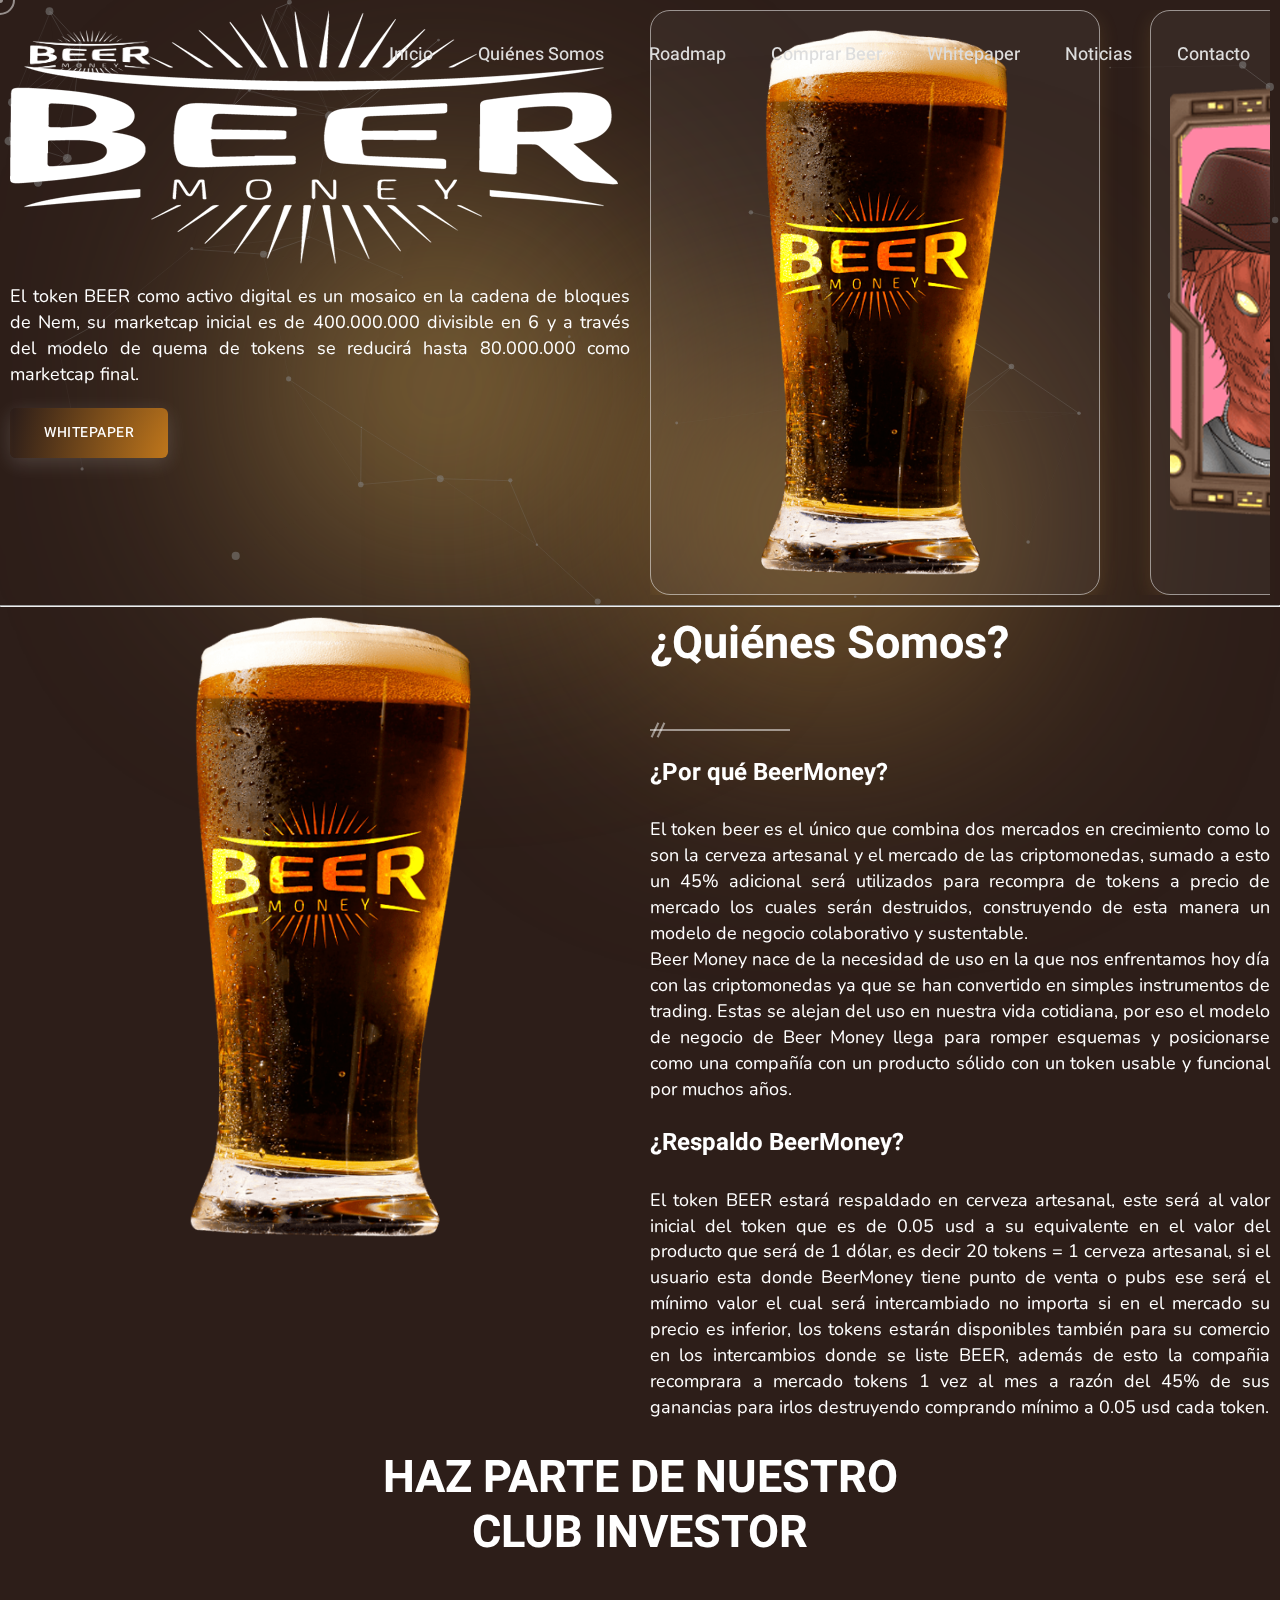
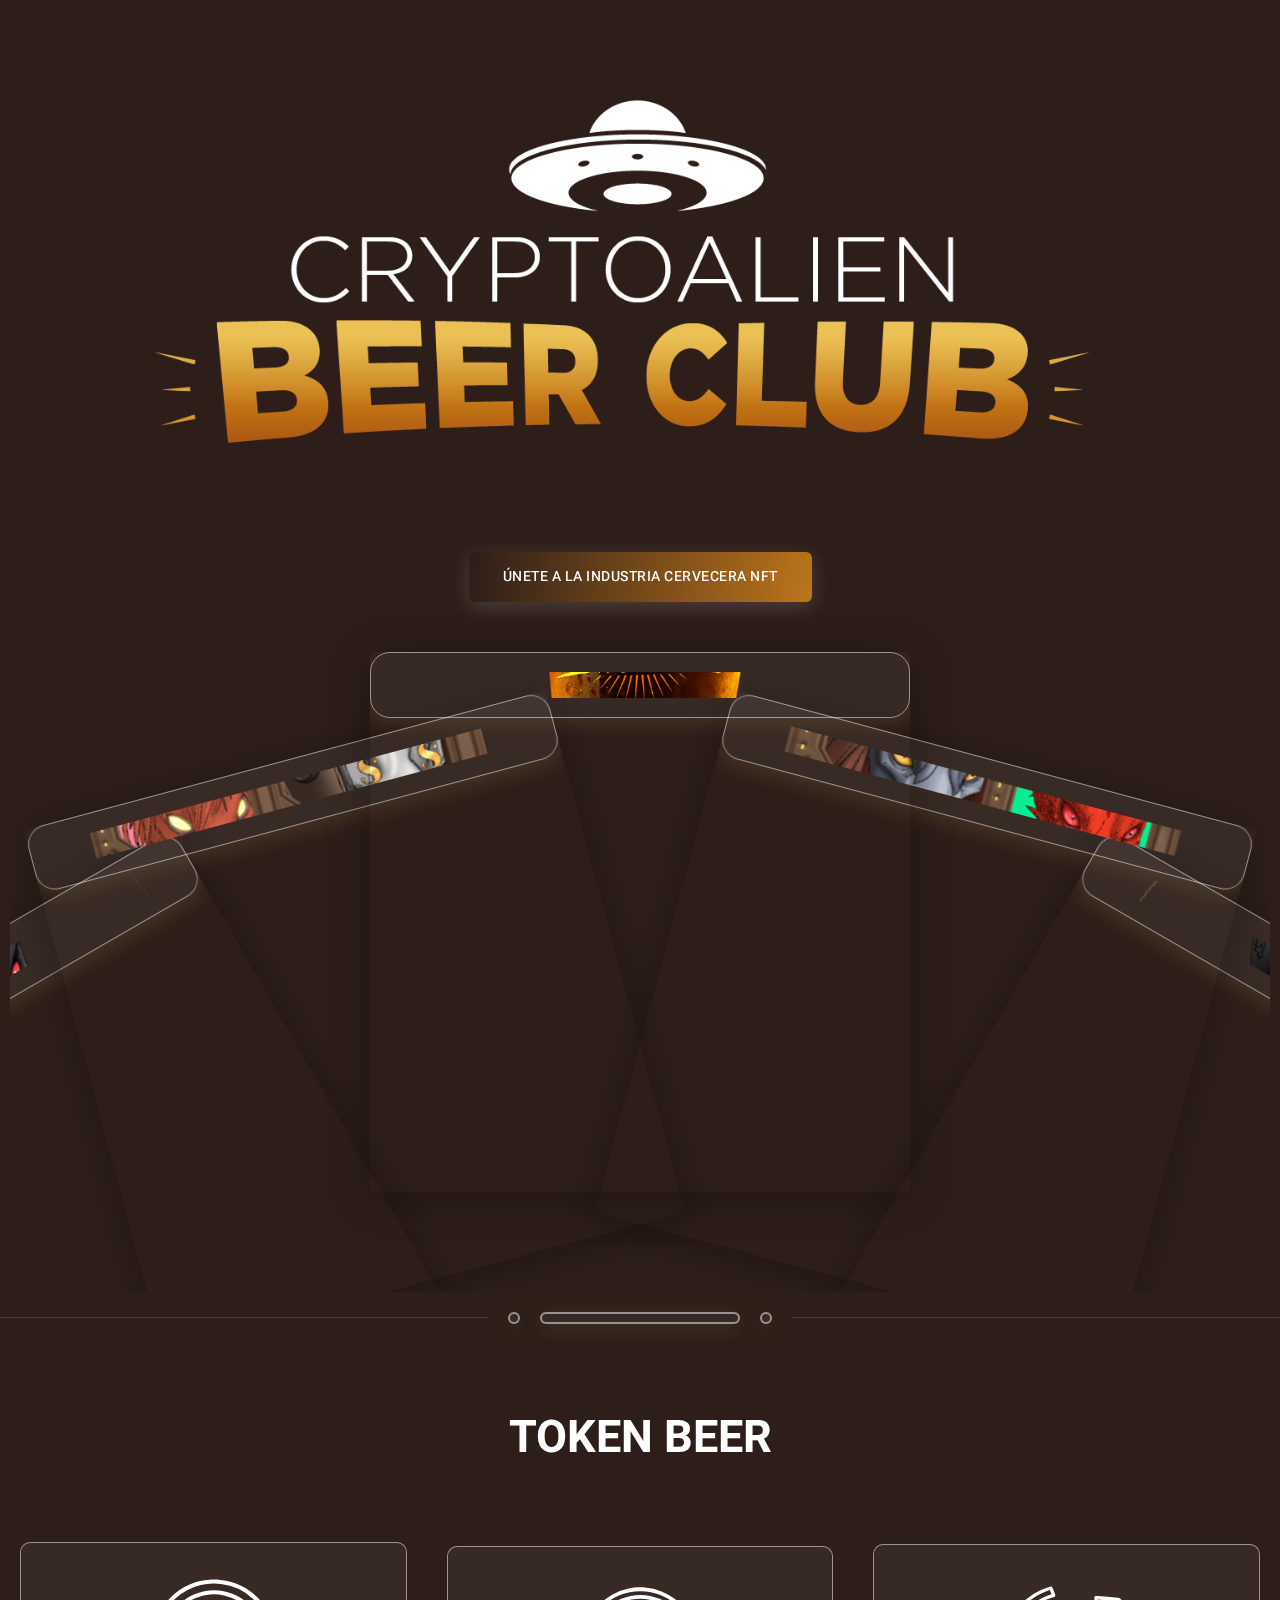
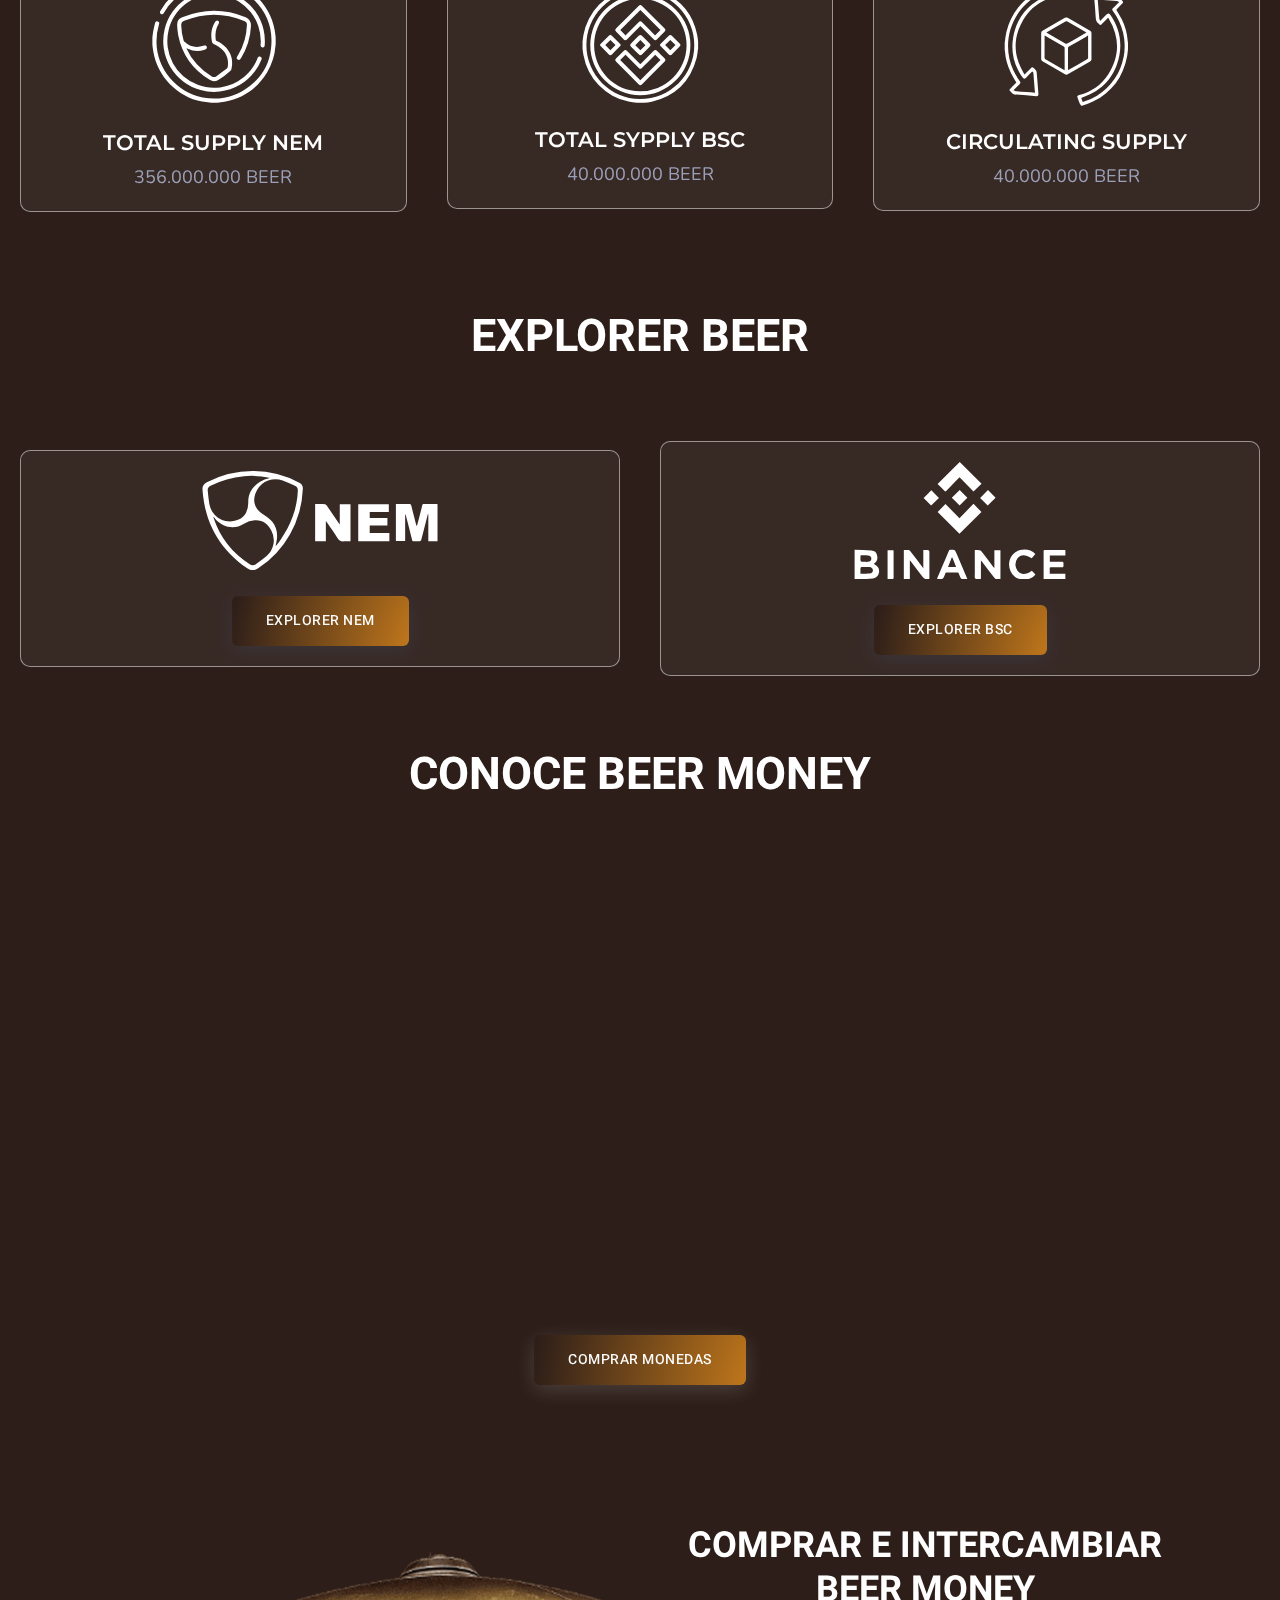
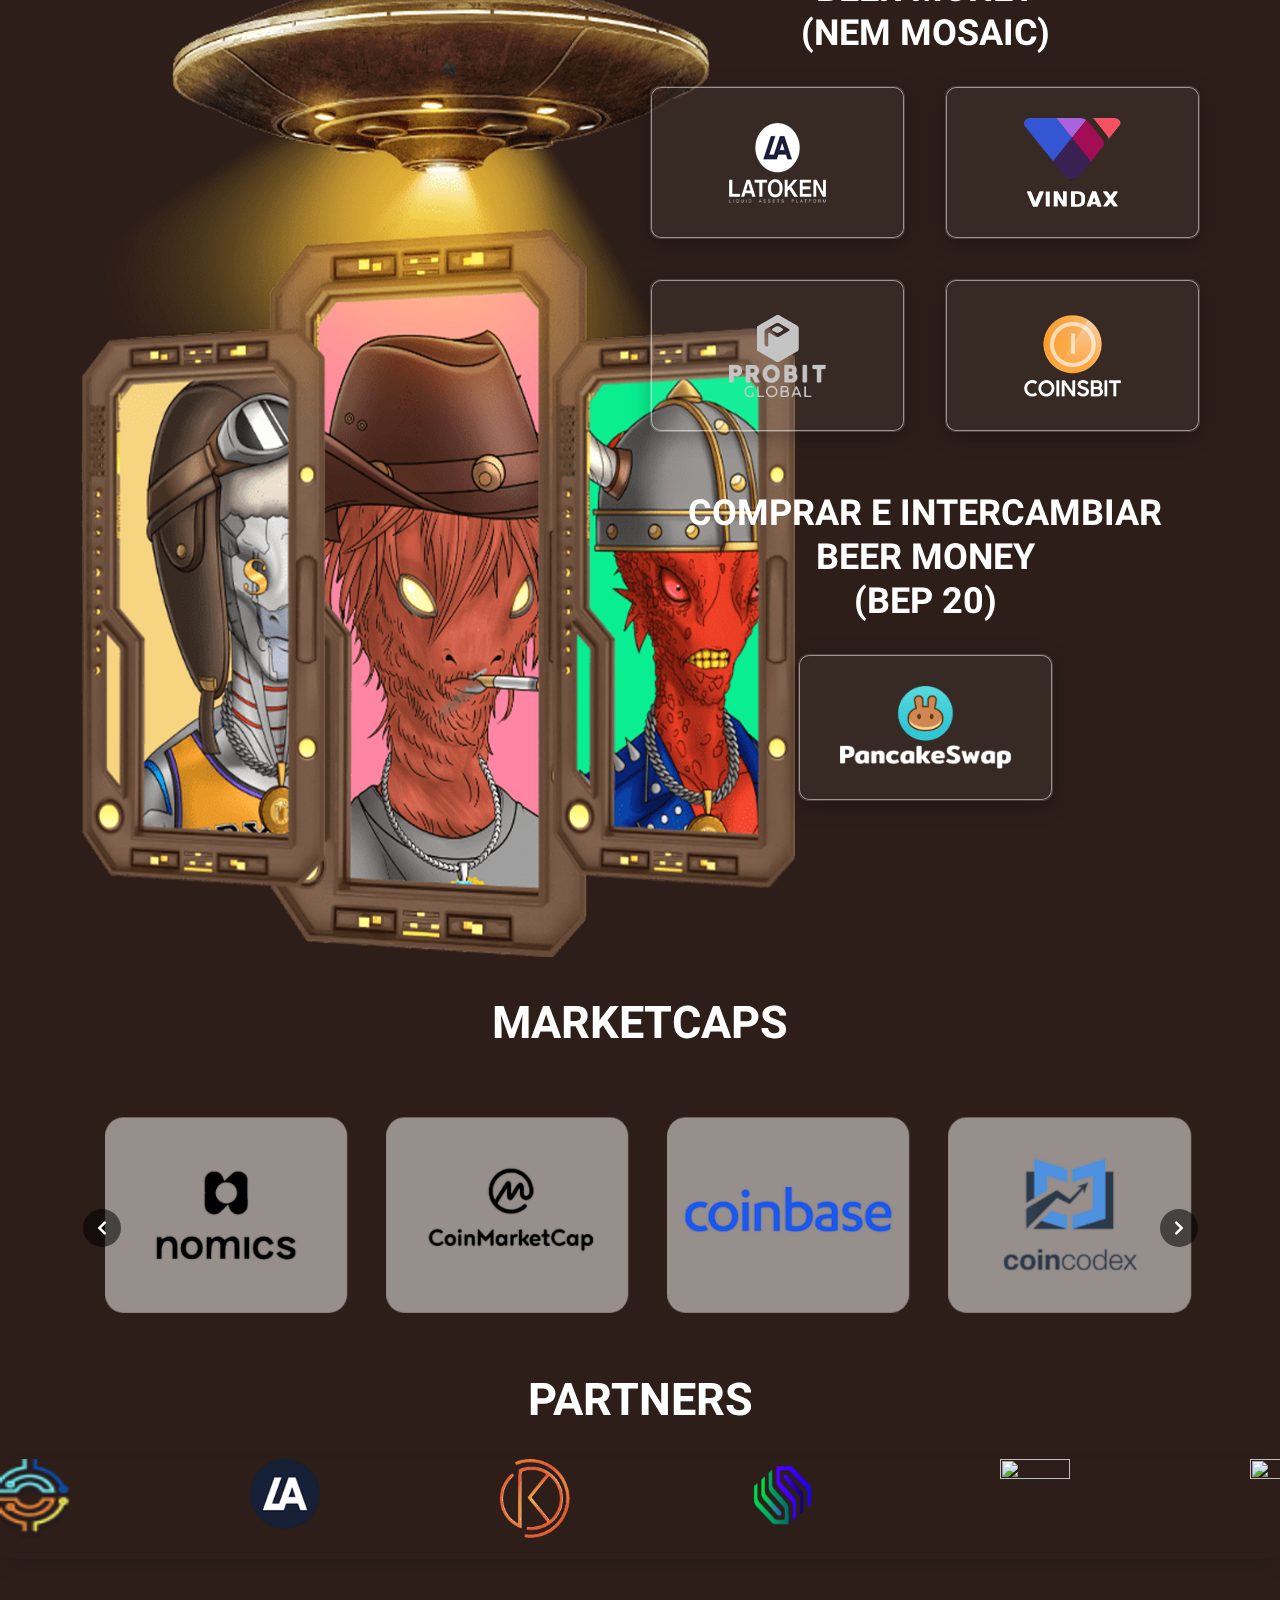
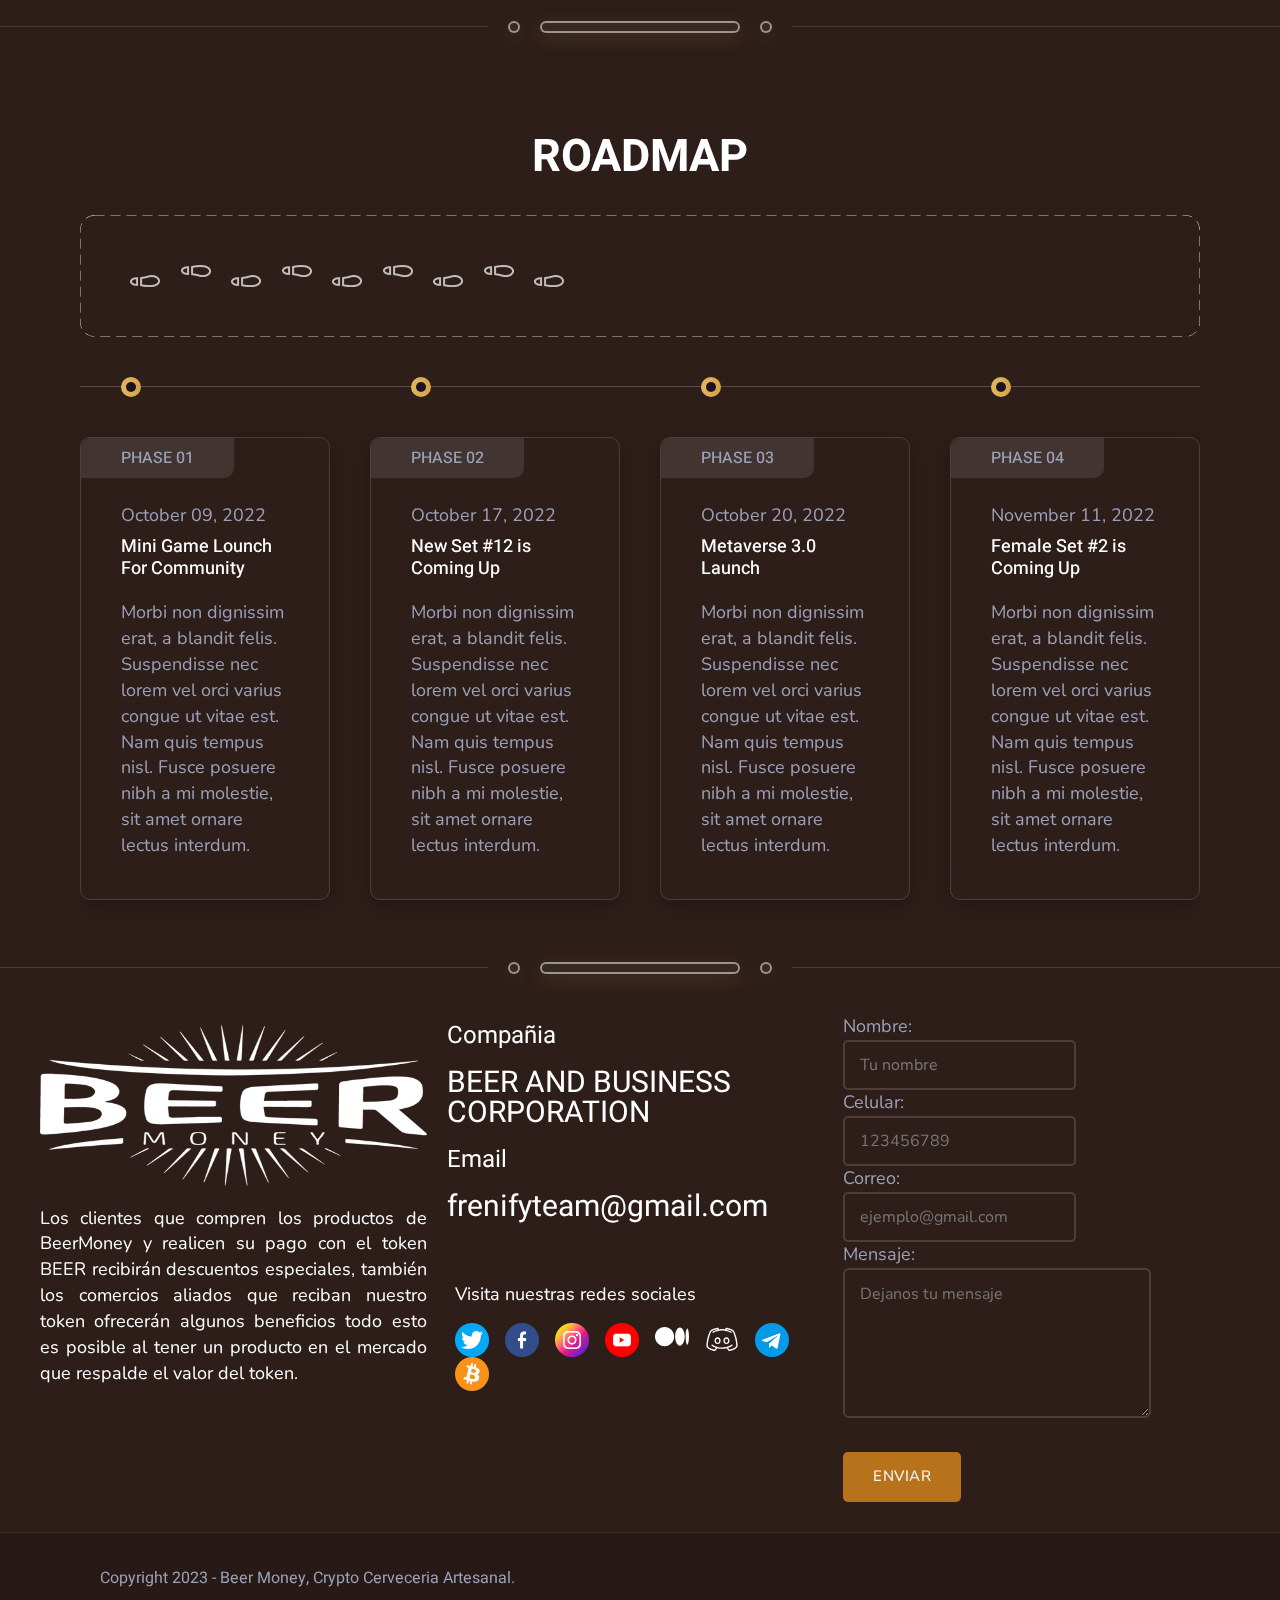
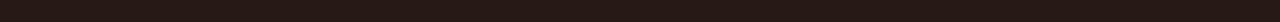
==== index.html @ 077992ef "Add files via upload" ====
<!DOCTYPE html >
<html lang="en-US">


<!-- Mirrored from frenify.com/work/envato/frenify/wp/metaportal/1/home-5/ by HTTrack Website Copier/3.x [XR&CO'2014], Sat, 22 Jul 2023 03:16:43 GMT -->
<!-- Added by HTTrack --><meta http-equiv="content-type" content="text/html;charset=UTF-8" /><!-- /Added by HTTrack -->
<head>

<meta charset="UTF-8">
<meta name="viewport" content="width=device-width, initial-scale=1, maximum-scale=1">

<title>Beer MONEY &#8211; CRYPTO CERVECERIA ARTESANAL</title>
<meta name='robots' content='max-image-preview:large' />
<link rel='dns-prefetch' href='http://fonts.googleapis.com/' />
<link href='https://fonts.gstatic.com/' crossorigin rel='preconnect' />
<link rel="icon" type="image/png" href="wp-content/themes/metaportal/framework/img/5.png">
<script type="text/javascript">
window._wpemojiSettings = {"baseUrl":"https:\/\/s.w.org\/images\/core\/emoji\/14.0.0\/72x72\/","ext":".png","svgUrl":"https:\/\/s.w.org\/images\/core\/emoji\/14.0.0\/svg\/","svgExt":".svg","source":{"concatemoji":"https:\/\/frenify.com\/work\/envato\/frenify\/wp\/metaportal\/1\/wp-includes\/js\/wp-emoji-release.min.js?ver=6.2.2"}};
/*! This file is auto-generated */
!function(e,a,t){var n,r,o,i=a.createElement("canvas"),p=i.getContext&&i.getContext("2d");function s(e,t){p.clearRect(0,0,i.width,i.height),p.fillText(e,0,0);e=i.toDataURL();return p.clearRect(0,0,i.width,i.height),p.fillText(t,0,0),e===i.toDataURL()}function c(e){var t=a.createElement("script");t.src=e,t.defer=t.type="text/javascript",a.getElementsByTagName("head")[0].appendChild(t)}for(o=Array("flag","emoji"),t.supports={everything:!0,everythingExceptFlag:!0},r=0;r<o.length;r++)t.supports[o[r]]=function(e){if(p&&p.fillText)switch(p.textBaseline="top",p.font="600 32px Arial",e){case"flag":return s("\ud83c\udff3\ufe0f\u200d\u26a7\ufe0f","\ud83c\udff3\ufe0f\u200b\u26a7\ufe0f")?!1:!s("\ud83c\uddfa\ud83c\uddf3","\ud83c\uddfa\u200b\ud83c\uddf3")&&!s("\ud83c\udff4\udb40\udc67\udb40\udc62\udb40\udc65\udb40\udc6e\udb40\udc67\udb40\udc7f","\ud83c\udff4\u200b\udb40\udc67\u200b\udb40\udc62\u200b\udb40\udc65\u200b\udb40\udc6e\u200b\udb40\udc67\u200b\udb40\udc7f");case"emoji":return!s("\ud83e\udef1\ud83c\udffb\u200d\ud83e\udef2\ud83c\udfff","\ud83e\udef1\ud83c\udffb\u200b\ud83e\udef2\ud83c\udfff")}return!1}(o[r]),t.supports.everything=t.supports.everything&&t.supports[o[r]],"flag"!==o[r]&&(t.supports.everythingExceptFlag=t.supports.everythingExceptFlag&&t.supports[o[r]]);t.supports.everythingExceptFlag=t.supports.everythingExceptFlag&&!t.supports.flag,t.DOMReady=!1,t.readyCallback=function(){t.DOMReady=!0},t.supports.everything||(n=function(){t.readyCallback()},a.addEventListener?(a.addEventListener("DOMContentLoaded",n,!1),e.addEventListener("load",n,!1)):(e.attachEvent("onload",n),a.attachEvent("onreadystatechange",function(){"complete"===a.readyState&&t.readyCallback()})),(e=t.source||{}).concatemoji?c(e.concatemoji):e.wpemoji&&e.twemoji&&(c(e.twemoji),c(e.wpemoji)))}(window,document,window._wpemojiSettings);
</script>
<style type="text/css">
img.wp-smiley,
img.emoji {
	display: inline !important;
	border: none !important;
	box-shadow: none !important;
	height: 1em !important;
	width: 1em !important;
	margin: 0 0.07em !important;
	vertical-align: -0.1em !important;
	background: none !important;
	padding: 0 !important;
}
</style>
	<link rel='stylesheet' id='wp-block-library-css' href='wp-includes/css/dist/block-library/style.min3781.css?ver=6.2.2' type='text/css' media='all' />
<link rel='stylesheet' id='classic-theme-styles-css' href='wp-includes/css/classic-themes.min3781.css?ver=6.2.2' type='text/css' media='all' />
<style id='global-styles-inline-css' type='text/css'>
body{--wp--preset--color--black: #000000;--wp--preset--color--cyan-bluish-gray: #abb8c3;--wp--preset--color--white: #ffffff;--wp--preset--color--pale-pink: #f78da7;--wp--preset--color--vivid-red: #cf2e2e;--wp--preset--color--luminous-vivid-orange: #ff6900;--wp--preset--color--luminous-vivid-amber: #fcb900;--wp--preset--color--light-green-cyan: #7bdcb5;--wp--preset--color--vivid-green-cyan: #00d084;--wp--preset--color--pale-cyan-blue: #8ed1fc;--wp--preset--color--vivid-cyan-blue: #0693e3;--wp--preset--color--vivid-purple: #9b51e0;--wp--preset--gradient--vivid-cyan-blue-to-vivid-purple: linear-gradient(135deg,rgba(6,147,227,1) 0%,rgb(155,81,224) 100%);--wp--preset--gradient--light-green-cyan-to-vivid-green-cyan: linear-gradient(135deg,rgb(122,220,180) 0%,rgb(0,208,130) 100%);--wp--preset--gradient--luminous-vivid-amber-to-luminous-vivid-orange: linear-gradient(135deg,rgba(252,185,0,1) 0%,rgba(255,105,0,1) 100%);--wp--preset--gradient--luminous-vivid-orange-to-vivid-red: linear-gradient(135deg,rgba(255,105,0,1) 0%,rgb(207,46,46) 100%);--wp--preset--gradient--very-light-gray-to-cyan-bluish-gray: linear-gradient(135deg,rgb(238,238,238) 0%,rgb(169,184,195) 100%);--wp--preset--gradient--cool-to-warm-spectrum: linear-gradient(135deg,rgb(74,234,220) 0%,rgb(151,120,209) 20%,rgb(207,42,186) 40%,rgb(238,44,130) 60%,rgb(251,105,98) 80%,rgb(254,248,76) 100%);--wp--preset--gradient--blush-light-purple: linear-gradient(135deg,rgb(255,206,236) 0%,rgb(152,150,240) 100%);--wp--preset--gradient--blush-bordeaux: linear-gradient(135deg,rgb(254,205,165) 0%,rgb(254,45,45) 50%,rgb(107,0,62) 100%);--wp--preset--gradient--luminous-dusk: linear-gradient(135deg,rgb(255,203,112) 0%,rgb(199,81,192) 50%,rgb(65,88,208) 100%);--wp--preset--gradient--pale-ocean: linear-gradient(135deg,rgb(255,245,203) 0%,rgb(182,227,212) 50%,rgb(51,167,181) 100%);--wp--preset--gradient--electric-grass: linear-gradient(135deg,rgb(202,248,128) 0%,rgb(113,206,126) 100%);--wp--preset--gradient--midnight: linear-gradient(135deg,rgb(2,3,129) 0%,rgb(40,116,252) 100%);--wp--preset--duotone--dark-grayscale: url('#wp-duotone-dark-grayscale');--wp--preset--duotone--grayscale: url('#wp-duotone-grayscale');--wp--preset--duotone--purple-yellow: url('#wp-duotone-purple-yellow');--wp--preset--duotone--blue-red: url('#wp-duotone-blue-red');--wp--preset--duotone--midnight: url('#wp-duotone-midnight');--wp--preset--duotone--magenta-yellow: url('#wp-duotone-magenta-yellow');--wp--preset--duotone--purple-green: url('#wp-duotone-purple-green');--wp--preset--duotone--blue-orange: url('#wp-duotone-blue-orange');--wp--preset--font-size--small: 13px;--wp--preset--font-size--medium: 20px;--wp--preset--font-size--large: 36px;--wp--preset--font-size--x-large: 42px;--wp--preset--spacing--20: 0.44rem;--wp--preset--spacing--30: 0.67rem;--wp--preset--spacing--40: 1rem;--wp--preset--spacing--50: 1.5rem;--wp--preset--spacing--60: 2.25rem;--wp--preset--spacing--70: 3.38rem;--wp--preset--spacing--80: 5.06rem;--wp--preset--shadow--natural: 6px 6px 9px rgba(0, 0, 0, 0.2);--wp--preset--shadow--deep: 12px 12px 50px rgba(0, 0, 0, 0.4);--wp--preset--shadow--sharp: 6px 6px 0px rgba(0, 0, 0, 0.2);--wp--preset--shadow--outlined: 6px 6px 0px -3px rgba(255, 255, 255, 1), 6px 6px rgba(0, 0, 0, 1);--wp--preset--shadow--crisp: 6px 6px 0px rgba(0, 0, 0, 1);}:where(.is-layout-flex){gap: 0.5em;}body .is-layout-flow > .alignleft{float: left;margin-inline-start: 0;margin-inline-end: 2em;}body .is-layout-flow > .alignright{float: right;margin-inline-start: 2em;margin-inline-end: 0;}body .is-layout-flow > .aligncenter{margin-left: auto !important;margin-right: auto !important;}body .is-layout-constrained > .alignleft{float: left;margin-inline-start: 0;margin-inline-end: 2em;}body .is-layout-constrained > .alignright{float: right;margin-inline-start: 2em;margin-inline-end: 0;}body .is-layout-constrained > .aligncenter{margin-left: auto !important;margin-right: auto !important;}body .is-layout-constrained > :where(:not(.alignleft):not(.alignright):not(.alignfull)){max-width: var(--wp--style--global--content-size);margin-left: auto !important;margin-right: auto !important;}body .is-layout-constrained > .alignwide{max-width: var(--wp--style--global--wide-size);}body .is-layout-flex{display: flex;}body .is-layout-flex{flex-wrap: wrap;align-items: center;}body .is-layout-flex > *{margin: 0;}:where(.wp-block-columns.is-layout-flex){gap: 2em;}.has-black-color{color: var(--wp--preset--color--black) !important;}.has-cyan-bluish-gray-color{color: var(--wp--preset--color--cyan-bluish-gray) !important;}.has-white-color{color: var(--wp--preset--color--white) !important;}.has-pale-pink-color{color: var(--wp--preset--color--pale-pink) !important;}.has-vivid-red-color{color: var(--wp--preset--color--vivid-red) !important;}.has-luminous-vivid-orange-color{color: var(--wp--preset--color--luminous-vivid-orange) !important;}.has-luminous-vivid-amber-color{color: var(--wp--preset--color--luminous-vivid-amber) !important;}.has-light-green-cyan-color{color: var(--wp--preset--color--light-green-cyan) !important;}.has-vivid-green-cyan-color{color: var(--wp--preset--color--vivid-green-cyan) !important;}.has-pale-cyan-blue-color{color: var(--wp--preset--color--pale-cyan-blue) !important;}.has-vivid-cyan-blue-color{color: var(--wp--preset--color--vivid-cyan-blue) !important;}.has-vivid-purple-color{color: var(--wp--preset--color--vivid-purple) !important;}.has-black-background-color{background-color: var(--wp--preset--color--black) !important;}.has-cyan-bluish-gray-background-color{background-color: var(--wp--preset--color--cyan-bluish-gray) !important;}.has-white-background-color{background-color: var(--wp--preset--color--white) !important;}.has-pale-pink-background-color{background-color: var(--wp--preset--color--pale-pink) !important;}.has-vivid-red-background-color{background-color: var(--wp--preset--color--vivid-red) !important;}.has-luminous-vivid-orange-background-color{background-color: var(--wp--preset--color--luminous-vivid-orange) !important;}.has-luminous-vivid-amber-background-color{background-color: var(--wp--preset--color--luminous-vivid-amber) !important;}.has-light-green-cyan-background-color{background-color: var(--wp--preset--color--light-green-cyan) !important;}.has-vivid-green-cyan-background-color{background-color: var(--wp--preset--color--vivid-green-cyan) !important;}.has-pale-cyan-blue-background-color{background-color: var(--wp--preset--color--pale-cyan-blue) !important;}.has-vivid-cyan-blue-background-color{background-color: var(--wp--preset--color--vivid-cyan-blue) !important;}.has-vivid-purple-background-color{background-color: var(--wp--preset--color--vivid-purple) !important;}.has-black-border-color{border-color: var(--wp--preset--color--black) !important;}.has-cyan-bluish-gray-border-color{border-color: var(--wp--preset--color--cyan-bluish-gray) !important;}.has-white-border-color{border-color: var(--wp--preset--color--white) !important;}.has-pale-pink-border-color{border-color: var(--wp--preset--color--pale-pink) !important;}.has-vivid-red-border-color{border-color: var(--wp--preset--color--vivid-red) !important;}.has-luminous-vivid-orange-border-color{border-color: var(--wp--preset--color--luminous-vivid-orange) !important;}.has-luminous-vivid-amber-border-color{border-color: var(--wp--preset--color--luminous-vivid-amber) !important;}.has-light-green-cyan-border-color{border-color: var(--wp--preset--color--light-green-cyan) !important;}.has-vivid-green-cyan-border-color{border-color: var(--wp--preset--color--vivid-green-cyan) !important;}.has-pale-cyan-blue-border-color{border-color: var(--wp--preset--color--pale-cyan-blue) !important;}.has-vivid-cyan-blue-border-color{border-color: var(--wp--preset--color--vivid-cyan-blue) !important;}.has-vivid-purple-border-color{border-color: var(--wp--preset--color--vivid-purple) !important;}.has-vivid-cyan-blue-to-vivid-purple-gradient-background{background: var(--wp--preset--gradient--vivid-cyan-blue-to-vivid-purple) !important;}.has-light-green-cyan-to-vivid-green-cyan-gradient-background{background: var(--wp--preset--gradient--light-green-cyan-to-vivid-green-cyan) !important;}.has-luminous-vivid-amber-to-luminous-vivid-orange-gradient-background{background: var(--wp--preset--gradient--luminous-vivid-amber-to-luminous-vivid-orange) !important;}.has-luminous-vivid-orange-to-vivid-red-gradient-background{background: var(--wp--preset--gradient--luminous-vivid-orange-to-vivid-red) !important;}.has-very-light-gray-to-cyan-bluish-gray-gradient-background{background: var(--wp--preset--gradient--very-light-gray-to-cyan-bluish-gray) !important;}.has-cool-to-warm-spectrum-gradient-background{background: var(--wp--preset--gradient--cool-to-warm-spectrum) !important;}.has-blush-light-purple-gradient-background{background: var(--wp--preset--gradient--blush-light-purple) !important;}.has-blush-bordeaux-gradient-background{background: var(--wp--preset--gradient--blush-bordeaux) !important;}.has-luminous-dusk-gradient-background{background: var(--wp--preset--gradient--luminous-dusk) !important;}.has-pale-ocean-gradient-background{background: var(--wp--preset--gradient--pale-ocean) !important;}.has-electric-grass-gradient-background{background: var(--wp--preset--gradient--electric-grass) !important;}.has-midnight-gradient-background{background: var(--wp--preset--gradient--midnight) !important;}.has-small-font-size{font-size: var(--wp--preset--font-size--small) !important;}.has-medium-font-size{font-size: var(--wp--preset--font-size--medium) !important;}.has-large-font-size{font-size: var(--wp--preset--font-size--large) !important;}.has-x-large-font-size{font-size: var(--wp--preset--font-size--x-large) !important;}
.wp-block-navigation a:where(:not(.wp-element-button)){color: inherit;}
:where(.wp-block-columns.is-layout-flex){gap: 2em;}
.wp-block-pullquote{font-size: 1.5em;line-height: 1.6;}
</style>
<link rel='stylesheet' id='contact-form-7-css' href='wp-content/plugins/contact-form-7/includes/css/stylescfaa.css?ver=5.7.6' type='text/css' media='all' />
<link rel='stylesheet' id='metaportal_fn_googlefonts-css' href='https://fonts.googleapis.com/css?family=Lora%3A400%2C400italic%2C500%2C500italic%2C600%2C600italic%2C700%2C700italic%7CHeebo%3A400%2C400italic%2C500%2C500italic%2C600%2C600italic%2C700%2C700italic%7CHeebo%3A400%2C400italic%2C500%2C500italic%2C600%2C600italic%2C700%2C700italic%7CNunito%3A400%2C400italic%2C500%2C500italic%2C600%2C600italic%2C700%2C700italic&amp;subset=latin%2Ccyrillic%2Cgreek%2Cvietnamese&amp;ver=6.2.2' type='text/css' media='all' />
<link rel='stylesheet' id='elementor-icons-css' href='wp-content/plugins/elementor/assets/lib/eicons/css/elementor-icons.min3b94.css?ver=5.18.0' type='text/css' media='all' />
<link rel='stylesheet' id='elementor-frontend-css' href='wp-content/plugins/elementor/assets/css/frontend-lite.mine56c.css?ver=3.12.2' type='text/css' media='all' />
<link rel='stylesheet' id='swiper-css' href='wp-content/plugins/elementor/assets/lib/swiper/css/swiper.min48f5.css?ver=5.3.6' type='text/css' media='all' />
<link rel='stylesheet' id='elementor-post-6-css' href='wp-content/uploads/elementor/css/post-6195f.css?ver=1682601657' type='text/css' media='all' />
<link rel='stylesheet' id='frel_fontello-css' href='wp-content/plugins/metaportal-core/shortcode/assets/css/fontello001e.css?ver=2.0.0' type='text/css' media='all' />
<link rel='stylesheet' id='magnific.popup-css' href='wp-content/plugins/metaportal-core/shortcode/assets/css/magnific.popup001e.css?ver=2.0.0' type='text/css' media='all' />
<link rel='stylesheet' id='justified-css' href='wp-content/plugins/metaportal-core/shortcode/assets/css/justified001e.css?ver=2.0.0' type='text/css' media='all' />
<link rel='stylesheet' id='frel_style-css' href='wp-content/plugins/metaportal-core/assets/css/style001e.css?ver=2.0.0' type='text/css' media='all' />
<link rel='stylesheet' id='elementor-global-css' href='wp-content/uploads/elementor/css/global195f.css?ver=1682601657' type='text/css' media='all' />
<link rel='stylesheet' id='elementor-post-376-css' href='wp-content/uploads/elementor/css/post-37674f3.css?ver=1682608966' type='text/css' media='all' />
<link rel='stylesheet' id='metaportal-fn-font-url-css' href='https://fonts.googleapis.com/css?family=Heebo%3A300%2C300i%2C400%2C400i%2C500%2C500i%2C600%2C600i%2C800%2C800i%7CNunito%3A300%2C300i%2C400%2C400i%2C500%2C500i%2C600%2C600i%2C800%2C800i%7COpen+Sans%3A300%2C300i%2C400%2C400i%2C500%2C500i%2C600%2C600i%2C800%2C800i%7CLora%3A300%2C300i%2C400%2C400i%2C500%2C500i%2C600%2C600i%2C800%2C800i%7CMontserrat%3A200%2C200%2C300%2C300i%2C400%2C400i%2C500%2C500i%2C600%2C700%2C700i%2C800%2C800i&amp;subset=latin%2Clatin-ext' type='text/css' media='all' />
<link rel='stylesheet' id='fontello-css' href='wp-content/themes/metaportal/framework/css/fontellof427.css?ver=v2.0.0' type='text/css' media='all' />
<link rel='stylesheet' id='metaportal-fn-base-css' href='wp-content/themes/metaportal/framework/css/basef427.css?ver=v2.0.0' type='text/css' media='all' />
<link rel='stylesheet' id='metaportal-fn-skeleton-css' href='wp-content/themes/metaportal/framework/css/skeletonf427.css?ver=v2.0.0' type='text/css' media='all' />
<link rel='stylesheet' id='metaportal-fn-wp-core-css' href='wp-content/themes/metaportal/framework/css/import/wp-coref427.css?ver=v2.0.0' type='text/css' media='all' />
<link rel='stylesheet' id='metaportal-fn-theme-base-css' href='wp-content/themes/metaportal/framework/css/import/theme-basef427.css?ver=v2.0.0' type='text/css' media='all' />
<link rel='stylesheet' id='metaportal-fn-widgets-css' href='wp-content/themes/metaportal/framework/css/import/widgetsf427.css?ver=v2.0.0' type='text/css' media='all' />
<link rel='stylesheet' id='metaportal-fn-stylesheet-css' href='wp-content/themes/metaportal/stylef427.css?ver=v2.0.0' type='text/css' media='all' />
<link rel="preload" as="style" href="https://fonts.googleapis.com/css?family=Nunito:400%7CHeebo:400%7CLora:400&amp;display=swap&amp;ver=1682604799" /><link rel="stylesheet" href="https://fonts.googleapis.com/css?family=Nunito:400%7CHeebo:400%7CLora:400&amp;display=swap&amp;ver=1682604799" media="print" onload="this.media='all'"><noscript><link rel="stylesheet" href="https://fonts.googleapis.com/css?family=Nunito:400%7CHeebo:400%7CLora:400&amp;display=swap&amp;ver=1682604799" /></noscript><link rel='stylesheet' id='metaportal_fn_inline-css' href='wp-content/themes/metaportal/framework/css/inline7cd4.css?ver=wp-content/themes/metaportal' type='text/css' media='all' />
<link rel="stylesheet" href="path/to/font-awesome/css/font-awesome.min.css">
<style id='metaportal_fn_inline-inline-css' type='text/css'>

		.metaportal_fn_full_page_in{padding-top:0px;}
		.metaportal_fn_full_page_in{padding-bottom:0px;}
		@media(max-width: 1040px){
			.metaportal_fn_full_page_in{padding-top:0px;}
			.metaportal_fn_full_page_in{padding-bottom:0px;}
		}
	
		.cursor-inner.cursor-slider.cursor-hover span:after,
		.cursor-inner.cursor-slider.cursor-hover span:before{
			background-color: #FFFFFF;
		}
		.cursor-outer .fn-cursor,.cursor-inner.cursor-slider:not(.cursor-hover) .fn-cursor{
			border-color: rgba(255,255,255,0.5);
		}
		.cursor-inner .fn-cursor,.cursor-inner .fn-left:before,.cursor-inner .fn-left:after,.cursor-inner .fn-right:before,.cursor-inner .fn-right:after{
			background-color: rgba(255,255,255,0.5);
		}
		.cursor-inner.cursor-hover .fn-cursor{
			background-color: rgba(255,255,255,0.1);
		}
	
		:root{
			--mc1: #e3b95e;
			--mc2: #d5a248;
			--hc: #FFFFFF;
			--bc: #9BA0B8;
		}
	
			.metaportal_fn_mobnav,
			body,
			.header.active{
				background-color: #2d1e19;
			}
		
		@media(max-width: 600px){
			#wpadminbar{position: fixed;}
		}
	
			.desktop_logo, .retina_logo{max-width: 77px;}
		
			.desktop_logo, .retina_logo{max-height: 32px;}
		
</style>
<link rel='stylesheet' id='google-fonts-1-css' href='https://fonts.googleapis.com/css?family=Roboto%3A100%2C100italic%2C200%2C200italic%2C300%2C300italic%2C400%2C400italic%2C500%2C500italic%2C600%2C600italic%2C700%2C700italic%2C800%2C800italic%2C900%2C900italic%7CRoboto+Slab%3A100%2C100italic%2C200%2C200italic%2C300%2C300italic%2C400%2C400italic%2C500%2C500italic%2C600%2C600italic%2C700%2C700italic%2C800%2C800italic%2C900%2C900italic%7CNunito%3A100%2C100italic%2C200%2C200italic%2C300%2C300italic%2C400%2C400italic%2C500%2C500italic%2C600%2C600italic%2C700%2C700italic%2C800%2C800italic%2C900%2C900italic%7CHeebo%3A100%2C100italic%2C200%2C200italic%2C300%2C300italic%2C400%2C400italic%2C500%2C500italic%2C600%2C600italic%2C700%2C700italic%2C800%2C800italic%2C900%2C900italic&amp;display=swap&amp;ver=6.2.2' type='text/css' media='all' />
<link rel="preconnect" href="https://fonts.gstatic.com/" crossorigin><script type='text/javascript' src='wp-includes/js/jquery/jquery.min5aed.js?ver=3.6.4' id='jquery-core-js'></script>
<script type='text/javascript' src='wp-includes/js/jquery/jquery-migrate.min6b00.js?ver=3.4.0' id='jquery-migrate-js'></script>
<script type='text/javascript' src='wp-content/themes/metaportal/framework/js/modernizr.customf427.js?ver=v2.0.0' id='modernizr-custom-js'></script>
<link rel="https://api.w.org/" href="https://frenify.com/work/envato/frenify/wp/metaportal/1/wp-json/" /><link rel="alternate" type="application/json" href="https://frenify.com/work/envato/frenify/wp/metaportal/1/wp-json/wp/v2/pages/376" /><link rel="EditURI" type="application/rsd+xml" title="RSD" href="https://frenify.com/work/envato/frenify/wp/metaportal/1/xmlrpc.php?rsd" />
<link rel="wlwmanifest" type="application/wlwmanifest+xml" href="https://frenify.com/work/envato/frenify/wp/metaportal/1/wp-includes/wlwmanifest.xml" />
<link rel="canonical" href="index.html" />
<style id="metaportal_fn_option-dynamic-css" title="dynamic-css" class="redux-options-output">.metaportal_fn_totop .icon,.metaportal_fn_widget_articles .count,.metaportal_fn_ccategories .count,.metaportal_fn_mint_top .view_on a,.metaportal_fn_items .icon,.metaportal_fn_search,.trigger,.metaportal_fn_minis .m_item > *,.metaportal_fn_pagination li > span, .metaportal_fn_pagination li > a{background-color:#000;}.metaportal_fn_leftnav,.metaportal_fn_searchbox{background-color:#111;}body{font-family:Nunito;font-weight:400;font-style:normal;font-size:18px;font-display:swap;}.metaportal_fn_nav .nav_menu a{font-family:Heebo;font-weight:400;font-style:normal;font-size:36px;font-display:swap;}input{font-family:Heebo;font-weight:400;font-style:normal;font-size:16px;font-display:swap;}input{font-family:Lora;font-weight:400;font-style:normal;font-size:20px;font-display:swap;}h1,h2,h3,h4,h5,h6{font-family:Heebo;font-weight:400;font-style:normal;font-display:swap;}</style>
</head>
<body class="page-template-default page page-id-376 sticky-enabled elementor-default elementor-kit-6 elementor-page elementor-page-376">
<!-- Header -->
<header id="header">
	<div class="header">
		<div class="header_in">

			<div class="trigger_logo">
				<div class="logo">
					<div class="fn_logo">
						<a href="#">
							<img src="wp-content/themes/metaportal/framework/img/retina-logo.png" alt="logo" width="120" />
						</a>
					</div>
				</div>
			</div>

			<div class="nav">
	<div class="menu-main-menu-container">
		<ul id="menu-main-menu" class="metaportal_fn_main_nav">
			<li id="menu-item-278" class="menu-item menu-item-type-custom menu-item-object-custom menu-item-278"><a href="#"><span class="creative_link">Inicio</span></a></li>
			<li id="menu-item-279" class="menu-item menu-item-type-custom menu-item-object-custom menu-item-279"><a href="#about"><span class="creative_link">Quiénes Somos</span></a></li>
			<li id="menu-item-280" class="menu-item menu-item-type-custom menu-item-object-custom menu-item-280"><a href="#roadmap"><span class="creative_link">Roadmap</span></a></li>
			<li id="menu-item-281" class="menu-item menu-item-type-custom menu-item-object-custom menu-item-281"><a href="https://beermoneybrewing.co/"><span class="creative_link">Comprar Beer</span></a></li>
			<li id="menu-item-281" class="menu-item menu-item-type-custom menu-item-object-custom menu-item-281"><a href="#"><span class="creative_link">Whitepaper</span></a></li>
			<li id="menu-item-281" class="menu-item menu-item-type-custom menu-item-object-custom menu-item-281"><a href="noticias/index.html"><span class="creative_link">Noticias</span></a></li>
			<li id="menu-item-282" class="menu-item menu-item-type-custom menu-item-object-custom menu-item-282"><a href="#contacto"><span class="creative_link">Contacto</span></a></li>
		</ul>
	</div>
</div>


		</div>
	</div>
</header>
<!-- !Header -->
		
<!-- Mobile Navigation -->
<div class="metaportal_fn_mobnav">

	<div class="mob_mid">
		<div class="logo">
			<div class="fn_logo">
				<a href="#"><img class="retina_logo" src="wp-content/themes/metaportal/framework/img/retina-logo.png" alt="logo" /><img class="desktop_logo" src="wp-content/themes/metaportal/framework/img/logo.png" alt="logo" /></a>
			</div>
		</div>

		<div class="trigger" style="background-color: #e3b95e;">
			<span></span>
		</div>
	</div>
	<div class="mob_bot">
		<div class="menu-main-menu-container">
			<ul id="menu-main-menu-1" class="metaportal_fn_main_nav">
				<li class="menu-item menu-item-type-custom menu-item-object-custom menu-item-278"><a href="#"><span class="creative_link">Inicio</span></a></li>
				<li class="menu-item menu-item-type-custom menu-item-object-custom menu-item-279"><a href="#about"><span class="creative_link">Quiénes Somos</span></a></li>
				<li class="menu-item menu-item-type-custom menu-item-object-custom menu-item-280"><a href="#roadmap"><span class="creative_link">RoadMap</span></a></li>
				<li class="menu-item menu-item-type-custom menu-item-object-custom menu-item-281"><a href="https://beermoneybrewing.co/"><span class="creative_link">Comprar Beer</span></a></li>
				<li class="menu-item menu-item-type-custom menu-item-object-custom menu-item-281"><a href="#"><span class="creative_link">Whitepaper</span></a></li>
				<li class="menu-item menu-item-type-custom menu-item-object-custom menu-item-281"><a href="noticias/index.html"><span class="creative_link">Noticias</span></a></li>
				<li class="menu-item menu-item-type-custom menu-item-object-custom menu-item-282"><a href="#contacto"><span class="creative_link">Contacto</span></a></li>
			</ul>
		</div>
	</div>
</div>
<!-- !Mobile Navigation -->		<!-- Header ends here -->

		<div class="metaportal_fn_content">
			<div class="metaportal_fn_pages">
				<div class="metaportal_fn_page_ajax">



<div class="metaportal_fn_full_page_template">
	
					
	<!-- ALL PAGES -->		
	<div class="metaportal_fn_full_page_in">

				<!-- PAGE -->
		<div class="full_content">
		
					<div data-elementor-type="wp-page" data-elementor-id="376" class="elementor elementor-376">
									<section class="elementor-section elementor-top-section elementor-element elementor-element-2cfbd2b0 elementor-section-full_width elementor-section-height-default elementor-section-height-default" data-id="2cfbd2b0" data-element_type="section" id="particles-js" data-settings="{&quot;background_background&quot;:&quot;classic&quot;}">
							<div class="elementor-background-overlay"></div>
							<div class="elementor-container elementor-column-gap-default">
					<div class="elementor-column elementor-col-50 elementor-top-column elementor-element elementor-element-3086b71d" data-id="3086b71d" data-element_type="column">
			<div class="elementor-widget-wrap elementor-element-populated">
								<div class="elementor-element elementor-element-1bf78aee elementor-widget elementor-widget-frel-title" data-id="1bf78aee" data-element_type="widget" data-widget_type="frel-title.default">
				<div class="elementor-widget-container">
			<div class="cons_w_wrapper"><img src="wp-content/themes/metaportal/framework/img/retina-logo.png"></div></div>
				</div>
				<div class="elementor-element elementor-element-6e3898da elementor-widget elementor-widget-text-editor" data-id="6e3898da" data-element_type="widget" data-widget_type="text-editor.default">
				<div class="elementor-widget-container">
			<style>/*! elementor - v3.12.2 - 23-04-2023 */
.elementor-widget-text-editor.elementor-drop-cap-view-stacked .elementor-drop-cap{background-color:#69727d;color:#fff}.elementor-widget-text-editor.elementor-drop-cap-view-framed .elementor-drop-cap{color:#69727d;border:3px solid;background-color:transparent}.elementor-widget-text-editor:not(.elementor-drop-cap-view-default) .elementor-drop-cap{margin-top:8px}.elementor-widget-text-editor:not(.elementor-drop-cap-view-default) .elementor-drop-cap-letter{width:1em;height:1em}.elementor-widget-text-editor .elementor-drop-cap{float:left;text-align:center;line-height:1;font-size:50px}.elementor-widget-text-editor .elementor-drop-cap-letter{display:inline-block}</style>				<p style="color:white;text-align: justify;">El token BEER como activo digital es un mosaico en la cadena de bloques de Nem, su marketcap inicial es de 400.000.000 divisible en 6 y a través del modelo de quema de tokens se reducirá hasta 80.000.000 como marketcap final.</p>						</div>
				</div>
				<div class="elementor-element elementor-element-278ebe03 elementor-widget elementor-widget-frel-buttons" data-id="278ebe03" data-element_type="widget" data-widget_type="frel-buttons.default">
				<div class="elementor-widget-container">
			<div class="cons_w_wrapper"><div class="fn_cs_buttons"><a class="metaportal_fn_button" href="#" target="_blank"><span>WhitePaper</span></a></div></div>		</div>
				</div>
					</div>
		</div>
				<div class="elementor-column elementor-col-50 elementor-top-column elementor-element elementor-element-492f1c3c" data-id="492f1c3c" data-element_type="column">
			<div class="elementor-widget-wrap elementor-element-populated">
								<div class="elementor-element elementor-element-2ef3d9a4 elementor-widget elementor-widget-frel-hero-header" data-id="2ef3d9a4" data-element_type="widget" data-widget_type="frel-hero-header.default">
				<div class="elementor-widget-container">
	<div class="cons_w_wrapper">
		<div class="fn_cs_simplecarousel" data-show-title="yes">
			<div class="swiper-container">
				<div class="swiper-wrapper">
					<div class="swiper-slide">
						<div class="item">
							<div class="img_holder">
								<div class="abs_img" data-bg-img="wp-content/themes/metaportal/framework/img/1.png"></div><img decoding="async" src="wp-content/themes/metaportal/framework/img/thumb/square.jpg" alt=""></div>
						</div>
					</div>
					<div class="swiper-slide">
						<div class="item">
							<div class="img_holder">
								<div class="abs_img" data-bg-img="wp-content/themes/metaportal/framework/img/2.png"></div><img decoding="async" src="wp-content/themes/metaportal/framework/img/thumb/square.jpg" alt=""></div>
						</div>
					</div>
					<div class="swiper-slide">
						<div class="item">
							<div class="img_holder">
								<div class="abs_img" data-bg-img="wp-content/themes/metaportal/framework/img/7.png"></div><img decoding="async" src="wp-content/themes/metaportal/framework/img/thumb/square.jpg" alt=""></div>
						</div>
					</div>
					<div class="swiper-slide">
						<div class="item">
							<div class="img_holder">
								<div class="abs_img" data-bg-img="wp-content/themes/metaportal/framework/img/3.png"></div><img decoding="async" src="wp-content/themes/metaportal/framework/img/thumb/square.jpg" alt="">
							</div>
						</div>
					</div>
					<div class="swiper-slide">
						<div class="item">
							<div class="img_holder">
								<div class="abs_img" data-bg-img="wp-content/themes/metaportal/framework/img/4.png"></div><img decoding="async" src="wp-content/themes/metaportal/framework/img/thumb/square.jpg" alt=""></div>
						</div>
					</div>
					<div class="swiper-slide">
						<div class="item">
							<div class="img_holder">
								<div class="abs_img" data-bg-img="wp-content/themes/metaportal/framework/img/5.png"></div><img decoding="async" src="wp-content/themes/metaportal/framework/img/thumb/square.jpg" alt=""></div>
						</div>
					</div>
				</div>
			</div>
		</div>
	</div>
</div>
				</div>
					</div>
		</div>
							</div>
		</section><hr>
				<section id="about" class="elementor-section elementor-top-section elementor-element elementor-section-full_width elementor-section-height-default elementor-section-height-default" data-id="5d747325" data-element_type="section" >
						<div class="elementor-container elementor-column-gap-default">
					<div class="elementor-column elementor-col-50 elementor-top-column elementor-element elementor-element-4b43d1c0" data-id="4b43d1c0" data-element_type="column" data-settings="{&quot;background_background&quot;:&quot;classic&quot;}">
			<div class="elementor-widget-wrap elementor-element-populated">
								<div class="elementor-element elementor-element-4bdb57f1 elementor-widget__width-initial e-transform elementor-widget elementor-widget-frel-image" data-id="4bdb57f1" data-element_type="widget" data-settings="{&quot;_transform_translateX_effect&quot;:{&quot;unit&quot;:&quot;px&quot;,&quot;size&quot;:130,&quot;sizes&quot;:[]},&quot;_transform_translateX_effect_tablet&quot;:{&quot;unit&quot;:&quot;px&quot;,&quot;size&quot;:0,&quot;sizes&quot;:[]},&quot;_transform_translateX_effect_mobile&quot;:{&quot;unit&quot;:&quot;px&quot;,&quot;size&quot;:&quot;&quot;,&quot;sizes&quot;:[]},&quot;_transform_translateY_effect&quot;:{&quot;unit&quot;:&quot;px&quot;,&quot;size&quot;:&quot;&quot;,&quot;sizes&quot;:[]},&quot;_transform_translateY_effect_tablet&quot;:{&quot;unit&quot;:&quot;px&quot;,&quot;size&quot;:&quot;&quot;,&quot;sizes&quot;:[]},&quot;_transform_translateY_effect_mobile&quot;:{&quot;unit&quot;:&quot;px&quot;,&quot;size&quot;:&quot;&quot;,&quot;sizes&quot;:[]}}" data-widget_type="frel-image.default">
				<div class="elementor-widget-container">
			<div class="cons_w_wrapper"><div class="fn_cs_image"><img decoding="async" src="wp-content/themes/metaportal/framework/img/1.png" alt="" /></div></div>		</div>
				</div>
					</div>
		</div>
				<div class="elementor-column elementor-col-50 elementor-top-column elementor-element elementor-element-73932cbb" data-id="73932cbb" data-element_type="column">
			<div class="elementor-widget-wrap elementor-element-populated">
								<div class="elementor-element elementor-element-440bfd7f elementor-widget elementor-widget-frel-title" data-id="440bfd7f" data-element_type="widget" data-widget_type="frel-title.default">
				<div class="elementor-widget-container">
			<div class="cons_w_wrapper"><h1><strong>¿Quiénes Somos?</strong></h1></div>		</div>
				</div>
				<div class="elementor-element elementor-element-3b3b80e1 elementor-widget elementor-widget-frel-divider" data-id="3b3b80e1" data-element_type="widget" data-widget_type="frel-divider.default">
				<div class="elementor-widget-container">
			<div class="cons_w_wrapper"><div class="fn_cs_divider" data-align="left"><div class="divider"></div></div></div>		</div>
				</div>
				<div class="elementor-element elementor-element-3b27e5c4 elementor-widget elementor-widget-text-editor" data-id="3b27e5c4" data-element_type="widget" data-widget_type="text-editor.default">
				<div class="elementor-widget-container">
					<h4><strong>¿Por qué BeerMoney?</strong></h4>
					<p style="text-align:justify; color: white;">
						El token beer es el único que combina dos mercados en crecimiento como lo son la cerveza artesanal y el mercado de las criptomonedas, sumado a esto un 45% adicional será utilizados para recompra de tokens a precio de mercado los cuales serán destruidos, construyendo de esta manera un modelo de negocio colaborativo y sustentable.
					</p>
					<p style="text-align:justify; color: white;">Beer Money nace de la necesidad de uso en la que nos enfrentamos hoy día con las criptomonedas ya que se han convertido en simples instrumentos de trading. Estas se alejan del uso en nuestra vida cotidiana, por eso el modelo de negocio de Beer Money llega para romper esquemas y posicionarse como una compañía con un producto sólido con un token usable y funcional por muchos años.</p>	
<br>
					<h4><strong>¿Respaldo BeerMoney?</strong></h4>
					<p style="text-align:justify; color: white;">El token BEER estará respaldado en cerveza artesanal, este será al valor inicial del token que es de 0.05 usd a su equivalente en el valor del producto que será de 1 dólar, es decir 20 tokens = 1 cerveza artesanal, si el usuario esta donde BeerMoney tiene punto de venta o pubs ese será el mínimo valor el cual será intercambiado no importa si en el mercado su precio es inferior, los tokens estarán disponibles también para su comercio en los intercambios donde se liste BEER, además de esto la compañia recomprara a mercado tokens 1 vez al mes a razón del 45% de sus ganancias para irlos destruyendo comprando mínimo a 0.05 usd cada token.				
					</p>
					</div>
				</div>
					</div>
		</div>
							</div>
		</section>

		<section>
			<div class="elementor-container elementor-column-gap-default">
	<div class="elementor-column elementor-col-100 elementor-top-column elementor-element elementor-element-428881c" data-id="428881c" data-element_type="column">
		<div class="elementor-widget-wrap elementor-element-populated">
			<section class="elementor-section elementor-inner-section elementor-element elementor-element-5195dcc5 elementor-section-boxed elementor-section-height-default elementor-section-height-default" data-id="5195dcc5" data-element_type="section">
				<div class="elementor-container elementor-column-gap-default">
					<div class="elementor-column elementor-col-100 elementor-inner-column elementor-element elementor-element-418ad8fd" data-id="418ad8fd" data-element_type="column">
						<div class="elementor-widget-wrap elementor-element-populated">
							<div class="elementor-element elementor-element-29f0e527 elementor-widget elementor-widget-frel-title" data-id="29f0e527" data-element_type="widget" data-widget_type="frel-title.default">
								<div class="elementor-widget-container">
									<div class="cons_w_wrapper">
										<h1 style="text-align: center;"><strong>HAZ PARTE DE NUESTRO <br>CLUB INVESTOR</strong></h1>
									</div>
								</div>
							</div>
							<div class="elementor-element elementor-element-1e19315f elementor-widget elementor-widget-text-editor" data-id="1e19315f" data-element_type="widget" data-widget_type="text-editor.default">
								<div class="elementor-widget-container">
									<style>
										/*! elementor - v3.12.2 - 23-04-2023 */
										.elementor-widget-text-editor.elementor-drop-cap-view-stacked .elementor-drop-cap{background-color:#69727d;color:#fff}.elementor-widget-text-editor.elementor-drop-cap-view-framed .elementor-drop-cap{color:#69727d;border:3px solid;background-color:transparent}.elementor-widget-text-editor:not(.elementor-drop-cap-view-default) .elementor-drop-cap{margin-top:8px}.elementor-widget-text-editor:not(.elementor-drop-cap-view-default) .elementor-drop-cap-letter{width:1em;height:1em}.elementor-widget-text-editor .elementor-drop-cap{float:left;text-align:center;line-height:1;font-size:50px}.elementor-widget-text-editor .elementor-drop-cap-letter{display:inline-block}
									</style>
									<img src="wp-content/uploads/2022/08/logo.png">
								</div>
							</div>
							<div class="elementor-element elementor-element-1edb06ff elementor-widget elementor-widget-frel-buttons" data-id="1edb06ff" data-element_type="widget" data-widget_type="frel-buttons.default">
								<div class="elementor-widget-container">
									<div class="cons_w_wrapper">
										<div class="fn_cs_buttons" data-align="center">
											<a class="metaportal_fn_button" href="https://criptoalienbeer.club/login" target="_blank"><span>Únete a la industria cervecera NFT</span></a></div></div>		</div>
				</div>
					</div>
		</div>
							</div>
		<div class="frenify-shape-divider frenify-shape-undefined frenify-shape-divider-top " data-pos=" "></div><div class="frenify-shape-divider frenify-shape-undefined frenify-shape-divider-bottom " data-pos=" "></div></section>
				<div class="elementor-element elementor-element-6e79747b elementor-widget elementor-widget-frel-hero-header " data-id="6e79747b " data-element_type="widget " data-widget_type="frel-hero-header.default ">
				<div class="elementor-widget-container ">
	<div class="cons_w_wrapper ">
		<div class="frenify_cards_gallery " data-initial-width="540 " data-ratio="0.925 " data-show-title="yes ">
			<ul style="height: 539.5px; ">
				<li class="current " style="width: 540px; height: 539.5px; left: 519.585px; transform: scale(1) translateZ(0px) rotate(0deg); top: 0px; ">
					<div class="img_holder ">
						<div class="item_in ">
							<div class="o_img frenify-ready " data-bg-img="wp-content/themes/metaportal/framework/img/1.png " style="background-image: url(&quot;wp-content/themes/metaportal/framework/img/1.png&quot;); "></div><img decoding="async " src="https://frenify.com/work/envato/frenify/wp/metaportal/2/wp-content/themes/metaportal/framework/img/thumb/square.jpg " alt=" " style="width: 540px; height: 499.5px; "></div>
					</div>
				</li>
				<li class="next1 " style="width: 540px; height: 539.5px; left: 735.585px; transform: scale(1) translateZ(0px) rotate(15deg); top: 90px; ">
					<div class="img_holder ">
						<div class="item_in ">
							<div class="o_img frenify-ready " data-bg-img="wp-content/themes/metaportal/framework/img/7.png " style="background-image: url(&quot;wp-content/themes/metaportal/framework/img/7.png&quot;); "></div><img decoding="async " src="https://frenify.com/work/envato/frenify/wp/metaportal/2/wp-content/themes/metaportal/framework/img/thumb/square.jpg " alt=" " style="width: 540px; height: 499.5px; "></div>
					</div>
				</li>
				<li class="next2 " style="width: 540px; height: 539.5px; left: 951.585px; transform: scale(1) translateZ(0px) rotate(30deg); top: 240px; ">
					<div class="img_holder ">
						<div class="item_in ">
							<div class="o_img frenify-ready " data-bg-img="wp-content/themes/metaportal/framework/img/4.png " style="background-image: url(&quot;wp-content/themes/metaportal/framework/img/4.png&quot;); "></div><img decoding="async " src="https://frenify.com/work/envato/frenify/wp/metaportal/2/wp-content/themes/metaportal/framework/img/thumb/square.jpg " alt=" " style="width: 540px; height: 499.5px; "></div>
					</div>
				</li>
				<li class="next3 " style="width: 540px; height: 539.5px; left: 1167.59px; transform: scale(1) translateZ(0px) rotate(45deg); top: 360px; ">
					<div class="img_holder ">
						<div class="item_in ">
							<div class="o_img frenify-ready " data-bg-img="wp-content/themes/metaportal/framework/img/3.png " style="background-image: url(&quot;wp-content/themes/metaportal/framework/img/3.png&quot;); "></div><img decoding="async " src="https://frenify.com/work/envato/frenify/wp/metaportal/2/wp-content/themes/metaportal/framework/img/thumb/square.jpg " alt=" " style="width: 540px; height: 499.5px; ">></div>
					</div>
				</li>
				<li class="prev3 " style="width: 540px; height: 539.5px; left: 87.585px; transform: scale(1) translateZ(0px) rotate(-45deg); top: 360px; ">
					<div class="img_holder ">
						<div class="item_in ">
							<div class="o_img frenify-ready " data-bg-img="wp-content/themes/metaportal/framework/img/5.png " style="background-image: url(&quot;wp-content/themes/metaportal/framework/img/5.png&quot;); "></div><img decoding="async " src="https://frenify.com/work/envato/frenify/wp/metaportal/2/wp-content/themes/metaportal/framework/img/thumb/square.jpg " alt=" " style="width: 540px; height: 499.5px; "></div>
					</div>
				</li>
				<li class="prev2 " style="width: 540px; height: 539.5px; left: 87.585px; transform: scale(1) translateZ(0px) rotate(-30deg); top: 240px; ">
					<div class="img_holder ">
						<div class="item_in ">
							<div class="o_img frenify-ready " data-bg-img="wp-content/themes/metaportal/framework/img/4.png " style="background-image: url(&quot;wp-content/themes/metaportal/framework/img/4.png&quot;); "></div><img decoding="async " src="https://frenify.com/work/envato/frenify/wp/metaportal/2/wp-content/themes/metaportal/framework/img/thumb/square.jpg " alt=" " style="width: 540px; height: 499.5px; "></div>
					</div>
				</li>
				<li class="prev1 " style="width: 540px; height: 539.5px; left: 303.585px; transform: scale(1) translateZ(0px) rotate(-15deg); top: 90px; ">
					<div class="img_holder ">
						<div class="item_in ">
							<div class="o_img frenify-ready " data-bg-img="wp-content/themes/metaportal/framework/img/2.png " style="background-image: url(&quot;wp-content/themes/metaportal/framework/img/2.png&quot;); "></div><img decoding="async " src="https://frenify.com/work/envato/frenify/wp/metaportal/2/wp-content/themes/metaportal/framework/img/thumb/square.jpg " alt=" " style="width: 540px; height: 499.5px; "></div>
					</div>
				</li>
			</ul>
		</div>
	</div>	
						</div>
				</div>
					</div>
		</div>
		</section>

						<section class="elementor-section elementor-top-section elementor-element elementor-element-3cd69e2 elementor-section-full_width elementor-section-height-default elementor-section-height-default" data-id="3cd69e2" data-element_type="section">
						<div class="elementor-container elementor-column-gap-default">
					<div class="elementor-column elementor-col-100 elementor-top-column elementor-element elementor-element-788dba0f" data-id="788dba0f" data-element_type="column">
			<div class="elementor-widget-wrap elementor-element-populated">
								<div class="elementor-element elementor-element-118ce370 elementor-widget elementor-widget-frel-divider" data-id="118ce370" data-element_type="widget" data-widget_type="frel-divider.default">
				<div class="elementor-widget-container">
			<div class="cons_w_wrapper"><div class="fn_cs_section_divider"><div class="divider"><span class="short"></span><span class="long"></span><span class="short"></span></div></div></div>		</div>
				</div>
					</div>
		</div>
							</div>
		</section>


<section><br><br><br>
  <h1 style="text-align: center;"><strong>TOKEN BEER</strong></h1>
  <br>
  <div class="services-grid">
    <div class="service service1">
      <svg xmlns="http://www.w3.org/2000/svg" width="171.093" height="151.132" viewBox="0 0 171.093 151.132"><defs><style>      .cls-1 {        fill: #fff;      }      .cls-2 {        fill: none;      }    </style></defs><g id="Grupo_647" data-name="Grupo 647" transform="translate(-214.72 -2728.307)"><g id="Grupo_646" data-name="Grupo 646"><path id="Trazado_3823" data-name="Trazado 3823" class="cls-1" d="M239.315,2802.54c.317-2.254.542-4.526.974-6.757.478-2.475,1.106-4.923,1.745-7.362a2.07,2.07,0,0,1,2.6-1.694,2.111,2.111,0,0,1,1.314,2.913,59.586,59.586,0,0,0-2.525,18.153c.37,26.352,20.214,50.063,46.11,54.953,17.751,3.352,33.83-.538,47.84-11.932a54.958,54.958,0,0,0,20.634-37.5c2.2-19.305-3.969-35.764-18.038-49.1a55.369,55.369,0,0,0-32.173-14.917,57.553,57.553,0,0,0-56.9,28.8c-.867,1.534-2.1,1.94-3.236,1.13-.96-.687-1.122-1.731-.419-2.988a59.773,59.773,0,0,1,11.233-14.5,61.081,61.081,0,0,1,38.19-16.8,6.823,6.823,0,0,0,.925-.2h6.983c.308.068.614.157.926.2,2.893.415,5.816.676,8.676,1.255,23.9,4.843,43.565,25.339,47.477,49.44.372,2.289.636,4.595.95,6.893v7.705a6.865,6.865,0,0,0-.2.929,58.885,58.885,0,0,1-8.278,26.351c-9.793,16.194-24,26.135-42.662,29.561-2.355.432-4.752.637-7.13.947h-6.742c-.35-.068-.7-.154-1.051-.2-2.539-.337-5.1-.548-7.615-1.014-24.477-4.531-44.639-25.184-48.658-49.809-.367-2.246-.633-4.509-.946-6.764Z"></path><path id="Trazado_3824" data-name="Trazado 3824" class="cls-1" d="M347.724,2806.936a46.768,46.768,0,0,0-36.845-46.221c-24.644-5.507-49.815,10.413-55.407,35.043a46.776,46.776,0,0,0,29.214,54.425c23.131,8.783,49.882-2.8,59.38-25.7.153-.37.3-.744.462-1.109.6-1.326,1.639-1.824,2.783-1.335a2.088,2.088,0,0,1,.995,2.934,48.734,48.734,0,0,1-6.311,11.442c-8.864,11.794-20.622,18.746-35.268,20.472a50.835,50.835,0,1,1,43.75-62.156,52.317,52.317,0,0,1,1.244,14.934c-.02.36-.056.721-.11,1.077a2.007,2.007,0,0,1-2.262,1.957,2.057,2.057,0,0,1-1.815-2.4C347.587,2809.178,347.66,2808.057,347.724,2806.936Z"></path><path id="Trazado_3825" data-name="Trazado 3825" class="cls-1" d="M273.457,2813.691a59.855,59.855,0,0,0,10.369,15.923,62.121,62.121,0,0,0,14.622,11.845,4.264,4.264,0,0,0,4.967.032c3.529-2.5,7-5.072,10.461-7.667a2.412,2.412,0,0,0,.781-1.4c1.524-8.283-1.741-15.738-9.027-20.458-1.605-1.04-3.427-1.739-5.077-2.717a3.208,3.208,0,0,1-1.524-1.659c-1.563-7.287-.933-14.28,3.224-20.676a2.76,2.76,0,0,1,1.793-1.15,2.135,2.135,0,0,1,1.742.922,2.642,2.642,0,0,1-.041,2.205c-3.127,4.884-3.823,10.2-3.125,15.824a1.687,1.687,0,0,0,1.107,1.5c5.9,2.794,10.68,6.784,13.412,12.875a24.166,24.166,0,0,1,1.235,15.542,3.162,3.162,0,0,1-.913,1.5,62.593,62.593,0,0,1-12.253,9.066,8.07,8.07,0,0,1-8.572-.064q-25.557-15.138-31.453-44.261a78.53,78.53,0,0,1-1.121-10.391,7.9,7.9,0,0,1,5.112-7.949q31.705-12.973,63.451-.071c3.7,1.5,5.485,4.663,5.291,8.693a65.9,65.9,0,0,1-10.16,32.562,8.085,8.085,0,0,1-.461.7,2.075,2.075,0,0,1-2.788.505,1.974,1.974,0,0,1-.658-2.648c.449-.849.995-1.645,1.483-2.474a61.53,61.53,0,0,0,8.489-29.251,4.087,4.087,0,0,0-2.689-4.264,78.286,78.286,0,0,0-59.978-.141c-2.264.939-3.07,2.2-2.995,4.645a58.366,58.366,0,0,0,2.4,14.916,3.031,3.031,0,0,0,.862,1.371,18.9,18.9,0,0,0,18.84,4.045c1.908-.577,3.024-.279,3.441.982.451,1.362-.27,2.341-2.2,2.938a23.2,23.2,0,0,1-16.89-1c-.292-.13-.582-.264-.874-.392C273.716,2813.645,273.673,2813.664,273.457,2813.691Z"></path></g><rect id="Rectángulo_290" data-name="Rectángulo 290" class="cls-2" width="171.093" height="151.132" transform="translate(214.72 2728.307)"></rect></g></svg>
      <h4>TOTAL SUPPLY NEM</h4>      
      <p>356.000.000 BEER</p>
    </div>

    <div class="service service2">
      <svg xmlns="http://www.w3.org/2000/svg" width="115.577" height="144.003" viewBox="0 0 115.577 144.003"><defs><style>      .cls-1 {        fill: #fff;      }      .cls-2 {        fill: none;      }    </style></defs><g id="Grupo_648" data-name="Grupo 648" transform="translate(-622.535 -2735.09)"><path id="Trazado_3826" data-name="Trazado 3826" class="cls-1" d="M676.712,2755.386h7.224a6.717,6.717,0,0,0,.931.2,52.851,52.851,0,0,1,17.324,4.132q28.784,12.508,34.986,43.324c.431,2.15.629,4.347.935,6.523v7.223c-.07.351-.155.7-.209,1.051a79.413,79.413,0,0,1-1.29,8.184q-9.313,35.272-44.854,43.75c-2.558.606-5.213.8-7.823,1.192h-7.224c-2.766-.414-5.559-.694-8.293-1.264a57.652,57.652,0,0,1-44.943-46.286c-.38-2.117-.63-4.257-.941-6.386v-7.464c.313-2.212.566-4.434.946-6.635a57.687,57.687,0,0,1,45.173-46.326C671.315,2756.069,674.025,2755.785,676.712,2755.386Zm3.466,3.853a53.948,53.948,0,0,0-53.79,54.133c0,29.358,24.266,53.75,53.469,53.737,30.2-.013,54.429-24.009,54.4-53.885A54.023,54.023,0,0,0,680.178,2759.239Z"></path><path id="Trazado_3827" data-name="Trazado 3827" class="cls-1" d="M680.358,2763.091a50.083,50.083,0,1,1-50.117,49.774A50.12,50.12,0,0,1,680.358,2763.091Zm-46.264,49.962c-.038,25.41,20.544,46.251,45.775,46.352a46.232,46.232,0,1,0-45.775-46.352Z"></path><path id="Trazado_3828" data-name="Trazado 3828" class="cls-1" d="M680.328,2794.144c-.362.343-.683.635-.989.941q-6.087,6.081-12.172,12.166c-1.389,1.386-2.27,1.385-3.658,0q-3.664-3.654-7.319-7.319c-1.294-1.3-1.293-2.18.009-3.483q11.186-11.2,22.382-22.382c1.279-1.279,2.208-1.283,3.488,0q11.2,11.184,22.381,22.382c1.3,1.3,1.3,2.194.011,3.49q-3.69,3.714-7.4,7.4c-1.286,1.278-2.2,1.274-3.484-.005q-6.134-6.122-12.257-12.252C681.009,2794.777,680.688,2794.486,680.328,2794.144Zm20.132,4.069-20.115-20.092L660.3,2798.169l5.323,5.336c.194-.23.457-.586.766-.9q5.992-6.007,12-12c1.549-1.548,2.346-1.542,3.92.03q6.045,6.039,12.086,12.083c.3.3.609.581.784.747Z"></path><path id="Trazado_3829" data-name="Trazado 3829" class="cls-1" d="M680.326,2832.2c.36-.34.68-.631.986-.936q6.088-6.079,12.175-12.162c1.387-1.385,2.267-1.388,3.658,0q3.668,3.651,7.318,7.318c1.287,1.3,1.285,2.19-.014,3.49q-11.184,11.2-22.38,22.381c-1.28,1.279-2.209,1.275-3.488,0Q667.386,2841.1,656.2,2829.9c-1.3-1.306-1.306-2.187-.015-3.484q3.693-3.711,7.4-7.4c1.283-1.277,2.207-1.286,3.487-.011q6.138,6.116,12.258,12.25C679.643,2831.559,679.964,2831.851,680.326,2832.2Zm14.792-9.441c-.279.326-.545.681-.854.991q-5.823,5.836-11.656,11.662c-2.022,2.022-2.542,2.017-4.6-.041q-5.873-5.871-11.745-11.743c-.3-.3-.609-.578-.789-.748l-5.266,5.256,20.084,20.087,20.172-20.146Z"></path><path id="Trazado_3830" data-name="Trazado 3830" class="cls-1" d="M690.607,2813.183a8.8,8.8,0,0,1-.975,1.56q-3.827,3.9-7.724,7.74c-1.119,1.1-2.08,1.079-3.224-.056q-3.84-3.809-7.646-7.649c-1.119-1.131-1.114-2.084.013-3.222q3.805-3.841,7.647-7.648c1.139-1.128,2.1-1.144,3.224-.03q3.89,3.843,7.723,7.741A8.47,8.47,0,0,1,690.607,2813.183Zm-5.2.072-5.048-5.05-5.079,5.049,5.067,5.081Z"></path><path id="Trazado_3831" data-name="Trazado 3831" class="cls-1" d="M650.394,2802.892a8.371,8.371,0,0,1,1.479.928q3.948,3.88,7.835,7.823a1.942,1.942,0,0,1,.005,3.058q-3.887,3.942-7.829,7.829a1.886,1.886,0,0,1-3.044,0q-3.937-3.891-7.828-7.83a1.928,1.928,0,0,1,0-3.049q3.891-3.937,7.836-7.822A8.067,8.067,0,0,1,650.394,2802.892Zm-.022,5.174-5.114,5.094,5.1,5.128,5.127-5.118Z"></path><path id="Trazado_3832" data-name="Trazado 3832" class="cls-1" d="M720.547,2813.19a7.966,7.966,0,0,1-.9,1.494q-3.878,3.951-7.821,7.838a1.887,1.887,0,0,1-3.044.017q-3.941-3.888-7.829-7.829a1.931,1.931,0,0,1-.019-3.051q3.888-3.94,7.827-7.831a1.889,1.889,0,0,1,3.044-.021q3.94,3.888,7.82,7.838A7.851,7.851,0,0,1,720.547,2813.19Zm-15.43-.044,5.168,5.168,5.183-5.126-5.206-5.2Z"></path><rect id="Rectángulo_291" data-name="Rectángulo 291" class="cls-2" width="79.843" height="144.003" transform="translate(640.31 2735.09)"></rect></g></svg>    
      <h4>TOTAL SYPPLY BSC</h4>
      <p>40.000.000 BEER</p>
    </div>

    <div class="service service3">
      <svg xmlns="http://www.w3.org/2000/svg" width="123.282" height="148.281" viewBox="0 0 123.282 148.281"><defs><style>      .cls-1 {        fill: #fff;      }      .cls-2 {        fill: none;      }    </style></defs><g id="Grupo_649" data-name="Grupo 649" transform="translate(-983.986 -2724.307)"><path id="Trazado_3833" data-name="Trazado 3833" class="cls-1" d="M1030.7,2745.694a9.5,9.5,0,0,1,1.381,1.855c.811,1.916,1.49,3.887,2.213,5.84.711,1.918.337,2.611-1.617,3.15-12.853,3.544-23.139,10.778-29.947,22.236-10.631,17.892-10.318,35.965.315,53.855.164.275.352.537.537.8.043.062.122.1.477.453a11.306,11.306,0,0,1,.974-1.317q2.524-2.58,5.1-5.108a1.746,1.746,0,0,1,2.815-.025,21.629,21.629,0,0,1,2.193,2.226,3.842,3.842,0,0,1,.829,1.9c.591,6.83,1.117,13.667,1.659,20.5.035.439.063.88.076,1.321.045,1.579-.561,2.228-2.16,2.108-6.6-.494-13.191-1.029-19.787-1.549a1.108,1.108,0,0,0-.238-.026c-2.945.427-4.49-1.659-6.145-3.478a1.637,1.637,0,0,1,.229-2.458q2.681-2.681,5.357-5.364c.279-.28.542-.575.678-.719-1.9-3.33-3.9-6.48-5.553-9.8a58.216,58.216,0,0,1-5.895-21.667,11.764,11.764,0,0,0-.206-1.166V2801.8c.067-.345.146-.688.2-1.035.5-3.24.733-6.549,1.544-9.709,5.02-19.571,16.733-33.642,35.133-42.035,2.933-1.338,6.07-2.227,9.113-3.324ZM1014.231,2852c-.516-6.435-1.031-12.668-1.5-18.905a2.3,2.3,0,0,0-1.284-2.218c-2.009,2.013-4.042,4.057-6.082,6.1-1.548,1.547-2.4,1.493-3.639-.286-8.382-12.037-11.8-25.352-9.282-39.813,3.512-20.164,15.055-34.082,33.995-41.845,1.387-.569,2.827-1.011,4.294-1.53l-1.588-4.151c-2.768,1.106-5.452,2.054-8.032,3.229-28.823,13.122-41.821,48.048-28.619,76.8a59.059,59.059,0,0,0,6.494,10.937c1.051,1.4,1,2.009-.2,3.227-.421.43-.85.852-1.276,1.278l-4.761,4.762a10.768,10.768,0,0,0,2.36.88c3.552.353,7.112.616,10.67.9C1008.539,2851.58,1011.29,2851.779,1014.231,2852Z"></path><path id="Trazado_3834" data-name="Trazado 3834" class="cls-1" d="M1060.556,2865.124a10.731,10.731,0,0,1-1.417-1.967c-.8-1.876-1.468-3.81-2.177-5.725s-.342-2.617,1.611-3.152c12.247-3.359,22.236-10.107,29.039-20.821,11.542-18.179,11.546-36.725.6-55.268-.2-.341-.449-.653-.734-1.063-.3.263-.574.471-.814.71-1.848,1.839-3.679,3.7-5.539,5.523a1.76,1.76,0,0,1-2.821.028,2.564,2.564,0,0,0-.257-.252c-2.314-1.616-2.922-3.912-3.065-6.629-.312-5.924-.872-11.835-1.363-17.748-.267-3.209.178-3.641,3.406-3.371q10.068.843,20.144,1.6a3.429,3.429,0,0,1,2.53,1.144c.58.662,1.247,1.248,1.859,1.883,1,1.04,1.018,1.881.012,2.905-1.743,1.773-3.514,3.52-5.269,5.281-.28.28-.544.577-.7.741,1.829,3.172,3.748,6.18,5.352,9.347a58.528,58.528,0,0,1,6.114,22.218,9.339,9.339,0,0,0,.2,1.051v7.465c-.259,2.063-.417,4.144-.793,6.186-3.846,20.894-15.207,36.227-34.222,45.73-3.486,1.742-7.308,2.808-10.975,4.187Zm18.826-85.084a3.346,3.346,0,0,0,.534-.252q3.073-3.054,6.142-6.114c1.317-1.309,2.267-1.252,3.329.258,8.649,12.306,12.121,25.964,9.3,40.723-4.043,21.175-16.659,35.225-37.053,42.261-.359.124-.714.258-1.121.4l1.521,3.964a57.262,57.262,0,0,0,14.256-6.323,58.134,58.134,0,0,0,15.894-84.573c-.955-1.266-.9-1.923.2-3.036.619-.629,1.245-1.251,1.872-1.873,1.328-1.315,2.658-2.628,4.289-4.24a11.36,11.36,0,0,0-2.421-.891c-4.512-.426-9.031-.779-13.549-1.14-1.816-.145-3.635-.25-5.554-.38.519,6.473,1,12.749,1.554,19.02A8.966,8.966,0,0,0,1079.382,2780.04Z"></path><path id="Trazado_3835" data-name="Trazado 3835" class="cls-1" d="M1070.76,2805.5c0,4.253-.028,8.507.017,12.759a2.563,2.563,0,0,1-1.437,2.521q-11.167,6.387-22.29,12.854a2.5,2.5,0,0,1-2.8.018q-11.223-6.532-22.493-12.981a2.308,2.308,0,0,1-1.274-2.24q.028-13,0-26a2.4,2.4,0,0,1,1.336-2.33q11.217-6.422,22.389-12.92a2.5,2.5,0,0,1,2.8-.032q11.175,6.493,22.391,12.918a2.484,2.484,0,0,1,1.378,2.434C1070.738,2796.838,1070.759,2801.171,1070.76,2805.5Zm-5.04-13.642c-6.637-3.83-13.082-7.564-19.558-11.244a1.7,1.7,0,0,0-1.378.175q-9.135,5.208-18.23,10.483c-.286.165-.556.36-.869.564a3.36,3.36,0,0,0,.358.3c6.313,3.647,12.62,7.3,18.958,10.9a1.788,1.788,0,0,0,1.473-.1c3.182-1.779,6.326-3.624,9.482-5.448Zm-41.791,2.975c-.033.44-.061.636-.061.832,0,7.14.008,14.279-.019,21.419a1.412,1.412,0,0,0,.862,1.391q9.123,5.232,18.222,10.509c.292.169.613.289,1.008.472,0-7.554.015-14.974-.039-22.392a1.819,1.819,0,0,0-.887-1.2c-4.628-2.721-9.284-5.4-13.934-8.078C1027.424,2796.837,1025.762,2795.889,1023.929,2794.837Zm23.384,34.685c.487-.255.836-.423,1.17-.616,5.97-3.442,11.93-6.9,17.917-10.314a1.775,1.775,0,0,0,1.008-1.8c-.035-6.858-.019-13.717-.019-20.575v-1.329c-.492.245-.812.385-1.112.559-6.005,3.463-12,6.946-18.021,10.374a1.658,1.658,0,0,0-.96,1.692c.029,6.939.017,13.878.017,20.816Z"></path><rect id="Rectángulo_292" data-name="Rectángulo 292" class="cls-2" width="81.269" height="148.281" transform="translate(1009.247 2724.307)"></rect></g></svg>
      <h4>CIRCULATING SUPPLY</h4>
      <p>40.000.000 BEER</p>
    </div>
      
  </div>
</section>

<section><br><br><br>
  <h1 style="text-align: center;"><strong>EXPLORER BEER</strong></h1>
  <br>
  <div class="services-grid">
    <div class="service service1">
      <svg xmlns="http://www.w3.org/2000/svg" width="235.061" height="99.239" viewBox="0 0 235.061 99.239"><defs><style>      .cls-1 {        fill: #fff;      }    </style></defs><g id="Grupo_697" data-name="Grupo 697" transform="translate(-406.673 -3166.344)"><path id="Trazado_3845" data-name="Trazado 3845" class="cls-1" d="M406.709,3184.976c-.3-3.492,1.285-5.776,4.327-7.348a98.812,98.812,0,0,1,91.952.138,6.75,6.75,0,0,1,4.027,6.819,99.392,99.392,0,0,1-44.611,79.1c-3.744,2.511-7.273,2.548-10.987.01-25.408-17.366-40.2-41.237-44.066-71.811C407.061,3189.591,406.919,3187.279,406.709,3184.976Zm67.348-11.718a5.651,5.651,0,0,0-.778-.274,90.294,90.294,0,0,0-25.092-1.5,87.667,87.667,0,0,0-33.415,9.689c-1.963,1.015-3.1,2.437-2.852,4.7.5,4.537.818,9.111,1.634,13.593a20.8,20.8,0,0,0,24.328,16.966c5.258-.909,9.769-3.2,12.342-8.228a23.132,23.132,0,0,0,2.215-10.846c-.04-8.91,4.251-15.329,11.428-20.1A29.381,29.381,0,0,1,474.057,3173.258Zm5.748,68.153a17.64,17.64,0,0,0,1.256-1.327c1.324-1.757,2.67-3.5,3.92-5.309,10.133-14.663,16.316-30.707,17.051-48.673.1-2.386-.719-4.059-2.9-5.01-4.081-1.775-8.1-3.738-12.276-5.246a21.084,21.084,0,0,0-25.562,9.516c-4.518,8.14-4.124,16.591,4.084,22.918,1.872,1.443,3.981,2.579,5.838,4.038a31.5,31.5,0,0,1,5.351,4.847c3.912,4.914,5.21,10.69,4.589,16.871C480.914,3236.41,480.3,3238.746,479.8,3241.411Zm-61.853-28.987-.289.183a9.768,9.768,0,0,0,.244,1.1,86.675,86.675,0,0,0,35.7,45.666,5.641,5.641,0,0,0,6.691-.061,127.887,127.887,0,0,0,10.516-7.963,20.8,20.8,0,0,0,4.677-25.62c-3.5-6.509-8.685-10.657-16.583-10.086a22.539,22.539,0,0,0-10.712,3.39c-10.028,6.446-21.56,3.524-28.89-5C418.846,3213.5,418.4,3212.959,417.952,3212.424Z"></path><path id="Trazado_3846" data-name="Trazado 3846" class="cls-1" d="M641.734,3236.521h-9.216V3209.5l-.413-.061q-1.024,3.954-2.047,7.909c-1.534,5.951-3.1,11.9-4.571,17.861-.269,1.088-.715,1.471-1.823,1.419a45.722,45.722,0,0,0-5.417.009c-1.308.093-1.71-.463-2-1.624-2.009-8.041-4.085-16.066-6.145-24.094a2.326,2.326,0,0,0-.742-1.29v26.821h-9.274v-37.042h3.222c3.274,0,6.551.069,9.822-.032a1.994,1.994,0,0,1,2.412,1.82c1.487,6.137,3.115,12.239,4.7,18.354a4.228,4.228,0,0,0,.9,1.888q1.385-5.335,2.767-10.672c.844-3.276,1.715-6.547,2.486-9.84.259-1.11.673-1.577,1.906-1.55,3.95.087,7.9.029,11.856.037.495,0,.989.067,1.58.109Z"></path><path id="Trazado_3847" data-name="Trazado 3847" class="cls-1" d="M554.709,3199.522v37.086a42.256,42.256,0,0,0-5.977.05c-3.522.508-5.6-.843-7.419-3.89-3.033-5.075-6.59-9.838-9.931-14.729-.312-.457-.657-.891-1.315-1.778v20.219H519.343v-37.054c3.36,0,6.677-.053,9.988.057.5.017,1.079.719,1.434,1.234,4,5.809,7.954,11.644,11.927,17.469.306.449.642.879,1.291,1.763v-20.427Z"></path><path id="Trazado_3848" data-name="Trazado 3848" class="cls-1" d="M562.453,3236.479v-36.936h30.573v7.726H573.934v6.036h17.684v7.463H573.924v7.482h19.658v8.229Z"></path></g></svg>
      <div data-align="center">
      		<br>
      		<a class="metaportal_fn_button" href="https://explorer.nemtool.com/#/mosaic?m=beer&ns=beer-money" target="_blank" style="margin: 0 auto;">
      			<span style="color: white;">EXPLORER NEM</span>
      		</a>
      	</div>
    </div>

    <div class="service service2">
    <svg xmlns="http://www.w3.org/2000/svg" width="210.788" height="117.569" viewBox="0 0 210.788 117.569"><defs><style>      .cls-1 {        fill: #fff;      }    </style></defs><g id="Grupo_699" data-name="Grupo 699" transform="translate(-758.288 -3152.129)"><path id="Trazado_3849" data-name="Trazado 3849" class="cls-1" d="M849.149,3194.076l14.005,14.193,14.015-14.3,7.959,8.132-21.974,21.746-21.827-21.771Z"></path><path id="Trazado_3850" data-name="Trazado 3850" class="cls-1" d="M863.418,3152.129l21.823,21.805-8.072,7.8-13.945-14.3c-3.075,3.181-5.9,6.116-8.739,9.034-1.449,1.488-2.954,2.921-4.384,4.426-.7.733-1.226.933-2.034.1-2.266-2.342-4.6-4.614-6.8-6.8Z"></path><path id="Trazado_3851" data-name="Trazado 3851" class="cls-1" d="M758.288,3239.979c5.708.22,11.26.274,16.781.712a6.174,6.174,0,0,1,5.707,4.893c.758,3.091.146,5.909-2.676,7.881-.177.124-.328.286-.6.526.49.318.862.595,1.264.816,3.312,1.825,4.478,4.268,3.88,8.164a7.055,7.055,0,0,1-6,5.588c-4.62.441-9.282.444-13.928.6-1.453.05-2.91.008-4.434.008Zm5.847,23.8c3.328,0,6.362.183,9.353-.1a4.328,4.328,0,0,0,2.954-2.075,3.75,3.75,0,0,0-.628-3.2,4.19,4.19,0,0,0-2.824-1.175,74.5,74.5,0,0,0-7.607-.068,1.647,1.647,0,0,0-1.191,1.073C764.06,3260,764.135,3261.771,764.135,3263.778Zm4.158-11.788c1.065,0,2.134.06,3.194-.013,2.269-.155,3.505-1.3,3.528-3.156.024-2-1.01-3.059-3.393-3.243-1.7-.133-3.423-.1-5.136-.107-2.357-.009-2.357.005-2.365,2.317C764.106,3252.045,764.106,3252.045,768.293,3251.99Z"></path><path id="Trazado_3852" data-name="Trazado 3852" class="cls-1" d="M878.482,3240.2a38.66,38.66,0,0,1,4.959.067,3.452,3.452,0,0,1,1.828,1.415c3.87,5.013,7.688,10.066,11.529,15.1.277.363.606.686,1.265,1.424v-17.916h6.061v28.834a35.741,35.741,0,0,1-4.594-.065c-.619-.08-1.254-.8-1.7-1.374-4.047-5.252-8.052-10.537-12.075-15.808-.242-.317-.534-.6-1.163-1.291v18.383a4.124,4.124,0,0,1-.769.186c-1.684-.063-3.887.466-4.893-.4-.862-.74-.432-3.077-.438-4.708C878.466,3256.2,878.482,3248.343,878.482,3240.2Z"></path><path id="Trazado_3853" data-name="Trazado 3853" class="cls-1" d="M807.5,3240.2a48.154,48.154,0,0,1,4.9.056,2.9,2.9,0,0,1,1.622,1.18c3.912,5.065,7.777,10.167,11.66,15.255.309.405.647.789,1.3,1.582v-18.06c1.9,0,3.6-.088,5.277.076.324.031.783,1.042.789,1.6.06,5.462.037,10.924.038,16.387v10.608c-3.753.927-5.132.445-7.267-2.386q-5.238-6.939-10.5-13.863c-.458-.6-.968-1.169-1.789-2.154v18.586H807.5Z"></path><path id="Trazado_3854" data-name="Trazado 3854" class="cls-1" d="M969.076,3240.4v5.145H953.518v6.409c3.922,0,7.71.087,11.49-.039,1.725-.058,2.426.464,2.176,2.188a5.466,5.466,0,0,0,0,1.423c.176,1.436-.487,1.844-1.849,1.817-3.445-.069-6.892.013-10.337-.038-1.224-.018-1.7.361-1.6,1.646.118,1.523.028,3.062.028,4.833h15.616v5.292H947.3c0-4.006,0-7.967,0-11.928,0-5.107.009-10.213-.006-15.32,0-.881-.074-1.648,1.213-1.64,6.641.042,13.282.032,19.923.047A3.377,3.377,0,0,1,969.076,3240.4Z"></path><path id="Trazado_3855" data-name="Trazado 3855" class="cls-1" d="M871.071,3269.178c-1.956,0-3.662.077-5.353-.048a2.035,2.035,0,0,1-1.345-1.028,32.762,32.762,0,0,1-1.793-4.251,1.625,1.625,0,0,0-1.815-1.262c-3.316.035-6.634.041-9.95-.007a1.7,1.7,0,0,0-1.954,1.372,7.591,7.591,0,0,1-.344.816c-1.89,4.863-2.339,5.11-7.886,4.233,1.75-4.145,3.481-8.259,5.224-12.367,2.173-5.122,4.378-10.23,6.515-15.366a1.908,1.908,0,0,1,2.08-1.4c4.227.039,4.2,0,5.873,3.966C863.858,3252.221,867.425,3260.588,871.071,3269.178Zm-15.1-21.459-.515,0-3.742,9.333h8.07C858.435,3253.753,857.2,3250.736,855.971,3247.719Z"></path><path id="Trazado_3856" data-name="Trazado 3856" class="cls-1" d="M939.03,3244.181l-3.618,4.2c-6.762-3.981-10.943-3.957-14.149.037a10.319,10.319,0,0,0,.408,13.087c3.366,3.635,8.1,3.445,13.868-.649l3.572,3.757c-3.936,5.851-14.721,6.87-20.887,1.927-6.624-5.311-7.35-15.956-1.513-22.18C922.445,3238.244,933.549,3238.075,939.03,3244.181Z"></path><path id="Trazado_3857" data-name="Trazado 3857" class="cls-1" d="M791.26,3240.273h5.883c.054.587.142,1.1.142,1.612,0,8.476-.04,16.953.012,25.429.009,1.458-.348,2.057-1.893,1.893a40.288,40.288,0,0,0-4.144-.029Z"></path><path id="Trazado_3858" data-name="Trazado 3858" class="cls-1" d="M863.368,3180.2l7.67,7.667-7.8,7.788c-2.531-2.5-5.175-5.112-7.767-7.671Z"></path><path id="Trazado_3859" data-name="Trazado 3859" class="cls-1" d="M891.419,3195.68l-7.591-7.548,7.845-7.937,7.6,7.757Z"></path><path id="Trazado_3860" data-name="Trazado 3860" class="cls-1" d="M834.794,3195.675l-7.48-7.572,7.7-7.656,7.594,7.573Z"></path></g></svg>

      	<div data-align="center">
      		<br>
      		<a class="metaportal_fn_button" href="https://bscscan.com/token/0x05a00764d371774831a48b3f57ef9073710c5fd8" target="_blank" style="margin: 0 auto;">
      			<span style="color: white;">EXPLORER BSC</span>
      		</a>
      	</div>

  </div>
</section>

<section><br><br>
			<h1 style="text-align: center;"><strong>CONOCE BEER MONEY</strong></h1>

		<article class="page-intro" id="playBtn">

	<section class="content-area">
		<h2></h2>
		<p></p><br>
		<p><i class="fas fa-play-circle"></i></p>
	</section>
	<div id="videoModal" class="modal">
		<div class="modal-content">
			<span class="close"></span>
			<div class="video-responsive">
				<div id="ytplayer"></div>
			</div>
		</div>
	</div>
</article>
<br><br>
<div class="cons_w_wrapper"><div class="fn_cs_buttons" data-align="center"><a class="metaportal_fn_button" href="#comprar"><span>COMPRAR MONEDAS</span></a></div></div><br><br>

<script type="text/javascript">
	/***********************
	YouTube iFrame API
	Source: https://developers.google.com/youtube/iframe_api_reference
***********************/
// Loads the IFrame Player API code asynchronously.
var tag = document.createElement("script");
tag.src = "https://www.youtube.com/player_api";
var firstScriptTag = document.getElementsByTagName("script")[0];
firstScriptTag.parentNode.insertBefore(tag, firstScriptTag);

// Replaces the 'ytplayer' element with an <iframe> and YouTube player after the API code downloads.
var player;
function onYouTubePlayerAPIReady() {
	player = new YT.Player("ytplayer", {
		height: "560",
		width: "315",
		videoId: "J4_W-R3iPJ8" //Insert your YouTube video ID
	});
}

/***********************
	THE MODAL
***********************/
var modal = document.getElementById("videoModal");
var playBtn = document.getElementById("playBtn");
var span = document.getElementsByClassName("close")[0];

// When the user clicks the button, Open the modal
playBtn.onclick = function() {
	modal.style.display = "block";
	player.playVideo();
};

// When the user clicks on <span> (x), close the modal
span.onclick = function() {
	modal.style.display = "none";
	player.stopVideo();
};

// When the user clicks anywhere outside of the modal, close it
window.onclick = function(event) {
	if (event.target == modal) {
		modal.style.display = "none";
		player.stopVideo();
	}
};
</script>
</section><br><br><br>

				<section id="comprar" class="elementor-section elementor-top-section elementor-element elementor-element-4352ee60 elementor-section-boxed elementor-section-height-default elementor-section-height-default" data-id="4352ee60" data-element_type="section">
						<div class="elementor-container elementor-column-gap-default">
					<div class="elementor-column elementor-col-50 elementor-top-column elementor-element elementor-element-d49b120" data-id="d49b120" data-element_type="column">
			<div class="elementor-widget-wrap elementor-element-populated">
				<img class="tama" src="wp-content/themes/metaportal/framework/img/ovni.png">
					</div>
		</div>
				<div class="elementor-column elementor-col-50 elementor-top-column elementor-element elementor-element-23dd71a8" data-id="23dd71a8" data-element_type="column">
			<div class="elementor-widget-wrap elementor-element-populated">
								<div class="elementor-element elementor-element-4ea8cc29 elementor-widget elementor-widget-frel-steps" data-id="4ea8cc29" data-element_type="widget" data-widget_type="frel-steps.default">
				<div class="elementor-widget-container">
					<h2 style="text-align: center;"><strong>COMPRAR E INTERCAMBIAR BEER MONEY <br>(NEM MOSAIC)</strong></h2>
			<div class="cons_w_wrapper"><div class="fn_cs_steps">
	<ul>
		<li>
			<div class="item">
				<div class="item_in">
					<a href="https://go.latoken.com/128" target="_blank">
					<img src="wp-content/uploads/2022/08/13.png">
					</a>
				</div>
			</div>
		</li>
		<li>
			<div class="item">
				<div class="item_in">
					<a href="https://vindax.com/exchange-base.html?symbol=BEER_BTC" target="_blank">
					<img src="wp-content/uploads/2022/08/14.png">
					</a>
				</div>
			</div>
		</li>
		<li>
			<div class="item">
				<div class="item_in">
					<a href="https://www.probit.com/es-es/" target="_blank">
					<img src="wp-content/uploads/2022/08/15.png">
					</a>
				</div>
			</div>
		</li>
		<li>
			<div class="item">
				<div class="item_in">
					<a href="/https://coinsbit.io/" target="_blank">
					<img src="wp-content/uploads/2022/08/16.png">
					</a>
				</div>
			</div>
		</li>
	</ul>
</div></div>		</div>
				</div>

				<div class="elementor-element elementor-element-4ea8cc29 elementor-widget elementor-widget-frel-steps" data-id="4ea8cc29" data-element_type="widget" data-widget_type="frel-steps.default">
				<div class="elementor-widget-container">
					<h2 style="text-align: center;"><strong>COMPRAR E INTERCAMBIAR BEER MONEY <br>(BEP 20)</strong></h2>
			<div class="cons_w_wrapper">
	<div class="fn_cs_steps">
	<ul>
		<li style="
    margin: 0 auto;
">
			<div class="item">
				<div class="item_in">
					<a href="https://pancakeswap.finance/swap#/swap?outputCurrency=0x05a00764d371774831a48b3f57ef9073710c5fd8" target="_blank">
					<img src="wp-content/uploads/2022/08/17.png">
					</a>
				</div>
			</div>
		</li>
	</ul>
</div></div>		</div>
				</div>
				<section class="elementor-section elementor-inner-section elementor-element elementor-element-5b674fac elementor-section-boxed elementor-section-height-default elementor-section-height-default" data-id="5b674fac" data-element_type="section">
						<div class="elementor-container elementor-column-gap-default">
					<div class="elementor-column elementor-col-100 elementor-inner-column elementor-element elementor-element-52a7dc72" data-id="52a7dc72" data-element_type="column">
			<div class="elementor-widget-wrap elementor-element-populated">
								<div class="elementor-element elementor-element-155e069 elementor-absolute elementor-widget elementor-widget-frel-video" data-id="155e069" data-element_type="widget" data-settings="{&quot;_position&quot;:&quot;absolute&quot;}" data-widget_type="frel-video.default">
				<div class="elementor-widget-container">		</div>
				</div>
					</div>
		</div>
							</div>
		</section>
					</div>
		</div>
							</div>
		</section>

<div class="va-carrousel-section">
    <div class="va-whitewrap">
        <div class="div-center">
            <h1><strong>MARKETCAPS</strong>
            </h1>
        </div>

        <div id="va_container">
            <button class="deals-scroll-left deals-paddle">
                <svg aria-hidden="true" focusable="false" data-prefix="fas" data-icon="chevron-left"
                    class="svg-inline--fa fa-chevron-left fa-w-10" role="img" xmlns="http://www.w3.org/2000/svg"
                    viewBox="0 0 320 512">
                    <path fill="currentColor"
                        d="M34.52 239.03L228.87 44.69c9.37-9.37 24.57-9.37 33.94 0l22.67 22.67c9.36 9.36 9.37 24.52.04 33.9L131.49 256l154.02 154.75c9.34 9.38 9.32 24.54-.04 33.9l-22.67 22.67c-9.37 9.37-24.57 9.37-33.94 0L34.52 272.97c-9.37-9.37-9.37-24.57 0-33.94z">
                    </path>
                </svg>
            </button>

            <div class="va-carrousel-flexbox">
                <div class="va-card"> <a href="https://nomics.com/assets/beer-beer-money" class="link-plain" target="_blank"> <img class="va-thumbnail"
                            src="wp-content/uploads/2022/08/4.png">
                    </a> </div>
                <div class="va-card"> <a href="https://coinmarketcap.com/es/currencies/beer-money/" class="link-plain" target="_blank"> <img class="va-thumbnail"
                            src="wp-content/uploads/2022/08/5.png">
                    </a> </div>
                <div class="va-card"> <a href="https://www.coinbase.com/es/price/beer-money" class="link-plain" target="_blank"> <img class="va-thumbnail"
                            src="wp-content/uploads/2022/08/8.png">
                    </a> </div>
                <div class="va-card"> <a href="https://coincodex.com/crypto/beer-money/" class="link-plain" target="_blank"> <img class="va-thumbnail"
                            src="wp-content/uploads/2022/08/7.png">
                    </a> </div>
                <div class="va-card"> 
                	<a href="https://crypto.com/price/beer-money" class="link-plain" target="_blank"> <img class="va-thumbnail"
                            src="wp-content/uploads/2022/08/6.png">
                    </a> </div>
            </div>

            <button class="deals-scroll-right deals-paddle">
                <svg aria-hidden="true" focusable="false" data-prefix="fas" data-icon="chevron-right"
                    class="svg-inline--fa fa-chevron-right fa-w-10" role="img" xmlns="http://www.w3.org/2000/svg"
                    viewBox="0 0 320 512">
                    <path fill="currentColor"
                        d="M285.476 272.971L91.132 467.314c-9.373 9.373-24.569 9.373-33.941 0l-22.667-22.667c-9.357-9.357-9.375-24.522-.04-33.901L188.505 256 34.484 101.255c-9.335-9.379-9.317-24.544.04-33.901l22.667-22.667c9.373-9.373 24.569-9.373 33.941 0L285.475 239.03c9.373 9.372 9.373 24.568.001 33.941z">
                    </path>
                </svg>
            </button>
        </div>


    </div>

</div>

<script type="text/javascript">
	var isAnimating = false;

        function scrollLeftAnimate(elem, unit) {

            if (!elem || isAnimating) {
                //if element not found / if animating, do not execute slide
                return;
            }

            var time = 300; // animation duration in MS, the smaller the faster.
            var from = elem.scrollLeft; // to continue the frame posistion
            var aframe =
                10; //fraction of frame frequency , set 1 for smoothest  ~ set 10++ for lower FPS (reduce CPU usage)
            isAnimating = true; //if animating prevent double trigger animation

            var start = new Date().getTime(),
                timer = setInterval(function () {
                    var step = Math.min(1, (new Date().getTime() - start) / time);
                    elem.scrollLeft = ((step * unit) + from);
                    if (step === 1) {
                        clearInterval(timer);
                        isAnimating = false;
                    }
                }, aframe);
        }



        function initDealCarrousel(dealCarrouselID) {
            var target = document.querySelector("#" + dealCarrouselID + " .va-carrousel-flexbox");
            var cardOutterWidth;
            var maxCarrouselScroll;

            function updateUpaCarrouselInfo() {
                cardOutterWidth = document.querySelector("#" + dealCarrouselID + " .va-card").offsetWidth; //you can define how far the scroll
                maxCarrouselScroll = (document.querySelectorAll("#" + dealCarrouselID + " .va-card").length *
                        cardOutterWidth) - document.querySelector("#" + dealCarrouselID + " .va-carrousel-flexbox")
                    .clientWidth;
            }

            document.querySelector("#" + dealCarrouselID + " .deals-scroll-left").addEventListener("click",
                function () {
                    updateUpaCarrouselInfo(); //in case window resized, will get new info
                    if (target.scrollLeft > 0) {
                        scrollLeftAnimate(target, -cardOutterWidth * 2);
                    }
                }
            );

            document.querySelector("#" + dealCarrouselID + " .deals-scroll-right").addEventListener("click",
                function () {
                    updateUpaCarrouselInfo(); //in case window resized, will get new info 
                    if (target.scrollLeft < maxCarrouselScroll) {
                        scrollLeftAnimate(target, cardOutterWidth * 2);
                    }
                }
            );
        }
        // Initiate the container with ID
        initDealCarrousel('va_container'); //carrousel ID
</script>

		<div>
			<h1 style="text-align: center;"><strong>PARTNERS</strong></h1>
		</div>
		<div class="slider">
	<div class="slide-track">
		<div class="slide">
			<img src="wp-content/uploads/2022/09/partners/1.png" height="100" width="70" alt="" />
		</div>
		<div class="slide">
			<img src="wp-content/uploads/2022/09/partners/2.png" height="100" width="70" alt="" />
		</div>
		<div class="slide">
			<img src="wp-content/uploads/2022/09/partners/3.png" height="100" width="70" alt="" />
		</div>
		<div class="slide">
			<img src="wp-content/uploads/2022/09/partners/4.png" height="100" width="70" alt="" />
		</div>
		<div class="slide">
			<img src="wp-content/uploads/2022/09/partners/5.png" height="100" width="70" alt="" />
		</div>
		<div class="slide">
			<img src="wp-content/uploads/2022/09/partners/6.png" height="100" width="70" alt="" />
		</div>
		<div class="slide">
			<img src="wp-content/uploads/2022/09/partners/1.png" height="100" width="70" alt="" />
		</div>
		<div class="slide">
			<img src="wp-content/uploads/2022/09/partners/2.png" height="100" width="70" alt="" />
		</div>
		<div class="slide">
			<img src="wp-content/uploads/2022/09/partners/3.png" height="100" width="70" alt="" />
		</div>
		<div class="slide">
			<img src="wp-content/uploads/2022/09/partners/4.png" height="100" width="70" alt="" />
		</div>
		<div class="slide">
			<img src="wp-content/uploads/2022/09/partners/5.png" height="100" width="70" alt="" />
		</div>
		<div class="slide">
			<img src="wp-content/uploads/2022/09/partners/6.png" height="100" width="70" alt="" />
		</div>

	</div>
</div><br><br>
				<section class="elementor-section elementor-top-section elementor-element elementor-element-2915548b elementor-section-full_width elementor-section-height-default elementor-section-height-default" data-id="2915548b" data-element_type="section">
						<div class="elementor-container elementor-column-gap-default">
					<div class="elementor-column elementor-col-100 elementor-top-column elementor-element elementor-element-72b84207" data-id="72b84207" data-element_type="column">
			<div class="elementor-widget-wrap elementor-element-populated">
								<div class="elementor-element elementor-element-2c2acf00 elementor-widget elementor-widget-frel-divider" data-id="2c2acf00" data-element_type="widget" data-widget_type="frel-divider.default">
				<div class="elementor-widget-container">
			<div class="cons_w_wrapper"><div class="fn_cs_section_divider"><div class="divider"><span class="short"></span><span class="long"></span><span class="short"></span></div></div></div>		</div>
				</div>
					</div>
		</div>
							</div>
		</section>

				<section id="roadmap" class="elementor-section elementor-top-section elementor-section-boxed elementor-section-height-default elementor-section-height-default" data-id="51a84da3" data-element_type="section">
						<div class="elementor-container elementor-column-gap-default">
					<div class="elementor-column elementor-col-100 elementor-top-column elementor-element elementor-element-1c3d6c93" data-id="1c3d6c93" data-element_type="column">
			<div class="elementor-widget-wrap elementor-element-populated">
								<div data-id="2d9a9328" data-element_type="widget" data-widget_type="frel-title.default" style="margin: 0 auto;">
				<div class="elementor-widget-container">
			<div class="cons_w_wrapper"><br><br><br><h1 style="text-align:center;"><strong>ROADMAP</strong></h1></div>		</div>
				</div>
				<div class="elementor-element elementor-element-60dcbba4 elementor-widget elementor-widget-frel-roadmaps" data-id="60dcbba4" data-element_type="widget" data-widget_type="frel-roadmaps.default">
				<div class="elementor-widget-container">
			<div class="cons_w_wrapper"><div class="fn_cs_roadmap">
					<div class="step_holder">
						<div class="step_in" data-bg-img="wp-content/plugins/metaportal-core/shortcode/assets/img/roadmap.png"></div>
					</div>
					<div class="slider_holder">
						<div class="swiper-container">
							<div class="swiper-wrapper">
								<div class="swiper-slide">
									<div class="item">
										<span class="icon"></span>
										<span class="phase">Phase 01</span>
										<div class="item_in">
											<p class="date">October 09, 2022</p>
											<h3 class="title">Mini Game Lounch For Community</h3>
											<p class="desc">Morbi non dignissim erat, a blandit felis. Suspendisse nec lorem vel orci varius congue ut vitae est. Nam quis tempus nisl. Fusce posuere nibh a mi molestie, sit amet ornare lectus interdum.</p>
										</div>
									</div>
								</div><div class="swiper-slide">
									<div class="item">
										<span class="icon"></span>
										<span class="phase">Phase 02</span>
										<div class="item_in">
											<p class="date">October 17, 2022</p>
											<h3 class="title">New Set #12 is Coming Up</h3>
											<p class="desc">Morbi non dignissim erat, a blandit felis. Suspendisse nec lorem vel orci varius congue ut vitae est. Nam quis tempus nisl. Fusce posuere nibh a mi molestie, sit amet ornare lectus interdum.</p>
										</div>
									</div>
								</div><div class="swiper-slide">
									<div class="item">
										<span class="icon"></span>
										<span class="phase">Phase 03</span>
										<div class="item_in">
											<p class="date">October 20, 2022</p>
											<h3 class="title">Metaverse 3.0 Launch</h3>
											<p class="desc">Morbi non dignissim erat, a blandit felis. Suspendisse nec lorem vel orci varius congue ut vitae est. Nam quis tempus nisl. Fusce posuere nibh a mi molestie, sit amet ornare lectus interdum.</p>
										</div>
									</div>
								</div><div class="swiper-slide">
									<div class="item">
										<span class="icon"></span>
										<span class="phase">Phase 04</span>
										<div class="item_in">
											<p class="date">November 11, 2022</p>
											<h3 class="title">Female Set #2 is Coming Up</h3>
											<p class="desc">Morbi non dignissim erat, a blandit felis. Suspendisse nec lorem vel orci varius congue ut vitae est. Nam quis tempus nisl. Fusce posuere nibh a mi molestie, sit amet ornare lectus interdum.</p>
										</div>
									</div>
								</div><div class="swiper-slide">
									<div class="item">
										<span class="icon"></span>
										<span class="phase">Phase 05</span>
										<div class="item_in">
											<p class="date">November 23, 2022</p>
											<h3 class="title">Mini Game #3 Launch For Community</h3>
											<p class="desc">Morbi non dignissim erat, a blandit felis. Suspendisse nec lorem vel orci varius congue ut vitae est. Nam quis tempus nisl. Fusce posuere nibh a mi molestie, sit amet ornare lectus interdum.</p>
										</div>
									</div>
								</div><div class="swiper-slide">
									<div class="item">
										<span class="icon"></span>
										<span class="phase">Phase 06</span>
										<div class="item_in">
											<p class="date">December 02, 2022</p>
											<h3 class="title">Mini Game #4 Launch For Community</h3>
											<p class="desc">Morbi non dignissim erat, a blandit felis. Suspendisse nec lorem vel orci varius congue ut vitae est. Nam quis tempus nisl. Fusce posuere nibh a mi molestie, sit amet ornare lectus interdum.</p>
										</div>
									</div>
								</div><div class="swiper-slide">
									<div class="item">
										<span class="icon"></span>
										<span class="phase">Phase 07</span>
										<div class="item_in">
											<p class="date">January 14, 2023</p>
											<h3 class="title">Mini Game #5 Launch For Community</h3>
											<p class="desc">Morbi non dignissim erat, a blandit felis. Suspendisse nec lorem vel orci varius congue ut vitae est. Nam quis tempus nisl. Fusce posuere nibh a mi molestie, sit amet ornare lectus interdum.</p>
										</div>
									</div>
								</div><div class="swiper-slide">
									<div class="item">
										<span class="icon"></span>
										<span class="phase">Phase 08</span>
										<div class="item_in">
											<p class="date">January 28, 2023</p>
											<h3 class="title">Mini Game #6 Launch For Community</h3>
											<p class="desc">Morbi non dignissim erat, a blandit felis. Suspendisse nec lorem vel orci varius congue ut vitae est. Nam quis tempus nisl. Fusce posuere nibh a mi molestie, sit amet ornare lectus interdum.</p>
										</div>
									</div>
								</div><div class="swiper-slide">
									<div class="item">
										<span class="icon"></span>
										<span class="phase">Phase 09</span>
										<div class="item_in">
											<p class="date">February 12, 2023</p>
											<h3 class="title">Mini Game #7 Launch For Community</h3>
											<p class="desc">Morbi non dignissim erat, a blandit felis. Suspendisse nec lorem vel orci varius congue ut vitae est. Nam quis tempus nisl. Fusce posuere nibh a mi molestie, sit amet ornare lectus interdum.</p>
										</div>
									</div>
								</div>
							</div>
						</div>
					</div>
				</div></div>		</div>
				</div>
					</div>
		</div>
							</div>
		</section>
				<section class="elementor-section elementor-top-section elementor-element elementor-element-507994f9 elementor-section-full_width elementor-section-height-default elementor-section-height-default" data-id="507994f9" data-element_type="section">
						<div class="elementor-container elementor-column-gap-default">
					<div class="elementor-column elementor-col-100 elementor-top-column elementor-element elementor-element-879a597" data-id="879a597" data-element_type="column">
			<div class="elementor-widget-wrap elementor-element-populated">
								<div class="elementor-element elementor-element-5aaa4b03 elementor-widget elementor-widget-frel-divider" data-id="5aaa4b03" data-element_type="widget" data-widget_type="frel-divider.default">
				<div class="elementor-widget-container">
			<div class="cons_w_wrapper"><div class="fn_cs_section_divider"><div class="divider"><span class="short"></span><span class="long"></span><span class="short"></span></div></div></div>		</div>
				</div>
					</div>
		</div>
							</div>
		</section>
				<section class="elementor-section elementor-top-section elementor-section-boxed elementor-section-height-default elementor-section-height-default" data-id="2de211a" data-element_type="section" id="contacto" style="padding: 20px;">
						<div class="elementor-column-gap-default">
					<div class="elementor-column elementor-col-100 elementor-top-column elementor-element elementor-element-46ce9d99" data-id="46ce9d99" data-element_type="column">
			<div class="elementor-widget-wrap elementor-element-populated">
				<section class="elementor-section elementor-inner-section elementor-element elementor-element-51266360 elementor-section-full_width elementor-section-height-default elementor-section-height-default" data-id="51266360" data-element_type="section">
						<div class="elementor-container elementor-column-gap-default">
					<div class="elementor-column elementor-col-33 elementor-inner-column elementor-element elementor-element-408c5b18" data-id="408c5b18" data-element_type="column">
			<div class="elementor-widget-wrap elementor-element-populated">
				<div class="elementor-element elementor-element-7d774323 elementor-widget elementor-widget-text-editor" data-id="7d774323" data-element_type="widget" data-widget_type="text-editor.default">
				<div class="elementor-widget-container">
							<img src="wp-content/themes/metaportal/framework/img/retina-logo.png">					</div>
				</div>
				<div class="elementor-element elementor-element-7d774323 elementor-widget elementor-widget-text-editor" data-id="7d774323" data-element_type="widget" data-widget_type="text-editor.default">
				<div class="elementor-widget-container">
					<p style="text-align:justify; color:white;">
							Los clientes que compren los productos de BeerMoney y realicen su pago con el token BEER recibirán descuentos especiales, también los comercios aliados que reciban nuestro token ofrecerán algunos beneficios todo esto es posible al tener un producto en el mercado que respalde el valor del token.
							</p>						</div>
				</div>
					</div>
		</div>
				<div class="elementor-column elementor-col-33 elementor-inner-column elementor-element elementor-element-400ca41f" data-id="400ca41f" data-element_type="column">
			<div class="elementor-widget-wrap elementor-element-populated">
								<div class="elementor-element elementor-element-275a9211 elementor-widget elementor-widget-heading" data-id="275a9211" data-element_type="widget" data-widget_type="heading.default">
				<div class="elementor-widget-container">
			<style>/*! elementor - v3.12.2 - 23-04-2023 */
.elementor-heading-title{padding:0;margin:0;line-height:1}.elementor-widget-heading .elementor-heading-title[class*=elementor-size-]>a{color:inherit;font-size:inherit;line-height:inherit}.elementor-widget-heading .elementor-heading-title.elementor-size-small{font-size:15px}.elementor-widget-heading .elementor-heading-title.elementor-size-medium{font-size:19px}.elementor-widget-heading .elementor-heading-title.elementor-size-large{font-size:29px}.elementor-widget-heading .elementor-heading-title.elementor-size-xl{font-size:39px}.elementor-widget-heading .elementor-heading-title.elementor-size-xxl{font-size:59px}</style><h4 class="elementor-heading-title elementor-size-default">Compañia</h4>		</div>
				</div>
				<div class="elementor-element elementor-element-7eae167d elementor-widget elementor-widget-heading" data-id="7eae167d" data-element_type="widget" data-widget_type="heading.default">
				<div class="elementor-widget-container">
			<h3 class="elementor-heading-title elementor-size-default"><a href="tel:+77%20022%20177%2005%2005">BEER AND BUSINESS CORPORATION</a></h3>		</div>
				</div>
				<div class="elementor-element elementor-element-68da72d elementor-widget elementor-widget-heading" data-id="68da72d" data-element_type="widget" data-widget_type="heading.default">
				<div class="elementor-widget-container">
			<h4 class="elementor-heading-title elementor-size-default">Email</h4>		</div>
				</div>
				<div class="elementor-element elementor-element-5618c76c elementor-widget elementor-widget-heading" data-id="5618c76c" data-element_type="widget" data-widget_type="heading.default">
				<div class="elementor-widget-container">
			<h3 class="elementor-heading-title elementor-size-default"><a href="mailto:frenifyteam@gmail.com">frenifyteam@gmail.com</a></h3>		</div>
				</div>

				<div class="elementor-element elementor-element-5618c76c elementor-widget elementor-widget-heading" data-id="5618c76c" data-element_type="widget" data-widget_type="heading.default">
				<div class="elementor-widget-container">
						<ul class="redes">
  								<li class="titulo">Visita nuestras redes sociales</li>

              					<a target="_blank" href="https://twitter.com/beermoneycomp">
              					<li>
								  <img src="wp-content/themes/metaportal/framework/img/twitter.png" alt="Sitio web">
								</li>
								</a>

								<a target="_blank" href="https://www.facebook.com/beermoneyoficial/">
								<li>
								  <img src="wp-content/themes/metaportal/framework/img/facebook.png" alt="Facebook">
								</li>
								</a>

								<a target="_blank" href="https://www.instagram.com/BeerMoneyOficial/"><li>
								   <img src="wp-content/themes/metaportal/framework/img/instagram.png" alt="instagram">
								</li>
								</a>

  								<a target="_blank" href="https://www.youtube.com/c/BeerMoney"><li>
								   <img src="wp-content/themes/metaportal/framework/img/youtube.png" alt="youtube">
								</li>
								</a>

  								<a target="_blank" href="https://beermoneytoken.medium.com/"><li>
								   <svg xmlns="http://www.w3.org/2000/svg" viewBox="0 0 640 512" fill="#fff"><path d="M180.5,74.262C80.813,74.262,0,155.633,0,256S80.819,437.738,180.5,437.738,361,356.373,361,256,280.191,74.262,180.5,74.262Zm288.25,10.646c-49.845,0-90.245,76.619-90.245,171.095s40.406,171.1,90.251,171.1,90.251-76.619,90.251-171.1H559C559,161.5,518.6,84.908,468.752,84.908Zm139.506,17.821c-17.526,0-31.735,68.628-31.735,153.274s14.2,153.274,31.735,153.274S640,340.631,640,256C640,171.351,625.785,102.729,608.258,102.729Z"></path></svg>
								</li>
								</a>

								<a target="_blank" href="https://www.discord.gg/MmByxn5">
              					<li>
								  <svg xmlns="http://www.w3.org/2000/svg" fill="#fff" viewBox="0 0 50 50" width="34px" height="34px"><path d="M 18.90625 7 C 18.90625 7 12.539063 7.4375 8.375 10.78125 C 8.355469 10.789063 8.332031 10.800781 8.3125 10.8125 C 7.589844 11.480469 7.046875 12.515625 6.375 14 C 5.703125 15.484375 4.992188 17.394531 4.34375 19.53125 C 3.050781 23.808594 2 29.058594 2 34 C 1.996094 34.175781 2.039063 34.347656 2.125 34.5 C 3.585938 37.066406 6.273438 38.617188 8.78125 39.59375 C 11.289063 40.570313 13.605469 40.960938 14.78125 41 C 15.113281 41.011719 15.429688 40.859375 15.625 40.59375 L 18.0625 37.21875 C 20.027344 37.683594 22.332031 38 25 38 C 27.667969 38 29.972656 37.683594 31.9375 37.21875 L 34.375 40.59375 C 34.570313 40.859375 34.886719 41.011719 35.21875 41 C 36.394531 40.960938 38.710938 40.570313 41.21875 39.59375 C 43.726563 38.617188 46.414063 37.066406 47.875 34.5 C 47.960938 34.347656 48.003906 34.175781 48 34 C 48 29.058594 46.949219 23.808594 45.65625 19.53125 C 45.007813 17.394531 44.296875 15.484375 43.625 14 C 42.953125 12.515625 42.410156 11.480469 41.6875 10.8125 C 41.667969 10.800781 41.644531 10.789063 41.625 10.78125 C 37.460938 7.4375 31.09375 7 31.09375 7 C 31.019531 6.992188 30.949219 6.992188 30.875 7 C 30.527344 7.046875 30.234375 7.273438 30.09375 7.59375 C 30.09375 7.59375 29.753906 8.339844 29.53125 9.40625 C 27.582031 9.09375 25.941406 9 25 9 C 24.058594 9 22.417969 9.09375 20.46875 9.40625 C 20.246094 8.339844 19.90625 7.59375 19.90625 7.59375 C 19.734375 7.203125 19.332031 6.964844 18.90625 7 Z M 18.28125 9.15625 C 18.355469 9.359375 18.40625 9.550781 18.46875 9.78125 C 16.214844 10.304688 13.746094 11.160156 11.4375 12.59375 C 11.074219 12.746094 10.835938 13.097656 10.824219 13.492188 C 10.816406 13.882813 11.039063 14.246094 11.390625 14.417969 C 11.746094 14.585938 12.167969 14.535156 12.46875 14.28125 C 17.101563 11.410156 22.996094 11 25 11 C 27.003906 11 32.898438 11.410156 37.53125 14.28125 C 37.832031 14.535156 38.253906 14.585938 38.609375 14.417969 C 38.960938 14.246094 39.183594 13.882813 39.175781 13.492188 C 39.164063 13.097656 38.925781 12.746094 38.5625 12.59375 C 36.253906 11.160156 33.785156 10.304688 31.53125 9.78125 C 31.59375 9.550781 31.644531 9.359375 31.71875 9.15625 C 32.859375 9.296875 37.292969 9.894531 40.3125 12.28125 C 40.507813 12.460938 41.1875 13.460938 41.8125 14.84375 C 42.4375 16.226563 43.09375 18.027344 43.71875 20.09375 C 44.9375 24.125 45.921875 29.097656 45.96875 33.65625 C 44.832031 35.496094 42.699219 36.863281 40.5 37.71875 C 38.5 38.496094 36.632813 38.84375 35.65625 38.9375 L 33.96875 36.65625 C 34.828125 36.378906 35.601563 36.078125 36.28125 35.78125 C 38.804688 34.671875 40.15625 33.5 40.15625 33.5 C 40.570313 33.128906 40.605469 32.492188 40.234375 32.078125 C 39.863281 31.664063 39.226563 31.628906 38.8125 32 C 38.8125 32 37.765625 32.957031 35.46875 33.96875 C 34.625 34.339844 33.601563 34.707031 32.4375 35.03125 C 32.167969 35 31.898438 35.078125 31.6875 35.25 C 29.824219 35.703125 27.609375 36 25 36 C 22.371094 36 20.152344 35.675781 18.28125 35.21875 C 18.070313 35.078125 17.8125 35.019531 17.5625 35.0625 C 16.394531 34.738281 15.378906 34.339844 14.53125 33.96875 C 12.234375 32.957031 11.1875 32 11.1875 32 C 10.960938 31.789063 10.648438 31.699219 10.34375 31.75 C 9.957031 31.808594 9.636719 32.085938 9.53125 32.464844 C 9.421875 32.839844 9.546875 33.246094 9.84375 33.5 C 9.84375 33.5 11.195313 34.671875 13.71875 35.78125 C 14.398438 36.078125 15.171875 36.378906 16.03125 36.65625 L 14.34375 38.9375 C 13.367188 38.84375 11.5 38.496094 9.5 37.71875 C 7.300781 36.863281 5.167969 35.496094 4.03125 33.65625 C 4.078125 29.097656 5.0625 24.125 6.28125 20.09375 C 6.90625 18.027344 7.5625 16.226563 8.1875 14.84375 C 8.8125 13.460938 9.492188 12.460938 9.6875 12.28125 C 12.707031 9.894531 17.140625 9.296875 18.28125 9.15625 Z M 18.5 21 C 15.949219 21 14 23.316406 14 26 C 14 28.683594 15.949219 31 18.5 31 C 21.050781 31 23 28.683594 23 26 C 23 23.316406 21.050781 21 18.5 21 Z M 31.5 21 C 28.949219 21 27 23.316406 27 26 C 27 28.683594 28.949219 31 31.5 31 C 34.050781 31 36 28.683594 36 26 C 36 23.316406 34.050781 21 31.5 21 Z M 18.5 23 C 19.816406 23 21 24.265625 21 26 C 21 27.734375 19.816406 29 18.5 29 C 17.183594 29 16 27.734375 16 26 C 16 24.265625 17.183594 23 18.5 23 Z M 31.5 23 C 32.816406 23 34 24.265625 34 26 C 34 27.734375 32.816406 29 31.5 29 C 30.183594 29 29 27.734375 29 26 C 29 24.265625 30.183594 23 31.5 23 Z"></path></svg>
								</li>
								</a>

								<a target="_blank" href="https://t.me/BeerMoneyAnn">
								<li>
								  <img src="wp-content/themes/metaportal/framework/img/telegram.png" alt="telegram">
								</li>
								</a>

								<a target="_blank" href="https://bitcointalk.org/index.php?topic=5044514.0"><li>
								   <img src="wp-content/themes/metaportal/framework/img/bitcoin.png" alt="bitcoin">
								</li>
								</a>
						</ul>	
					</div>
				</div>
					</div>
		</div>
			<div class="elementor-element elementor-element-8c826a4 elementor-widget elementor-widget-shortcode" data-id="8c826a4" data-element_type="widget" data-widget_type="shortcode.default">
				<div class="elementor-widget-container">
					<div class="elementor-shortcode">
<div class="col-md-8">
<div class="card-body">
        <form action="enviar.php" class="row p-2" method="post">
            <div class="col-md-6 mb-3">
                <label for="nombre">Nombre:</label><br>
                <input type="text" class="form-control" name="nombre" id="nombre" placeholder="Tu nombre" required="required">
            </div>
          
            <div class="col-md-6 mb-3">
                <label for="celular">Celular:</label><br>
                <input type="text" name="tel" class="form-control" id="tel" placeholder="123456789" required="required">
            </div>
          
            <div class="col-md-12 mb-3">
                <label for="email">Correo:</label><br>
                <input type="email" class="form-control" name="email" id="email" placeholder="ejemplo@gmail.com" required="required">
            </div>
          
            <div class="col-md-12 mb-3">
                <label for="mensaje">Mensaje:</label>
                <textarea class="form-control" id="mensaje" name="mensaje" placeholder="Dejanos tu mensaje" required="required"></textarea>
            </div><br>
          
            <div class="col-md-12 d-flex justify-content-center">
                <input style="background-color:#b8721b;border-radius: 5px" type="submit" onclick="hizoClick();" class="btn btn-primary" style="width: 100%;" value="Enviar">
            </div>
            <script>
function hizoClick() {
  var nombre = document.getElementById("nombre").value;
  var correo = document.getElementById("email").value;
  var telefono = document.getElementById("tel").value;
  var mensaje = document.getElementById("mensaje").value;
  if (nombre == "" || correo == "" || mensaje == "" || telefono == "") {
      alert("Debes completar todos los campos"); 
  } else {
  alert("GRACIAS!, Recibimos tu mensaje y Smart Wealth se comunicará contigo.");
  }
}
</script>
        </form>
    </div>
    </div>
</div>
				</div>
				</div>
							</div>
		</section>
					</div>
		</div>
							</div>
		</section>
							</div>
		
					</div>
		<!-- /PAGE -->

			

	</div>

		</div>






			</div>
			
			<!-- Footer -->
			<footer id="footer">
				<div class="container wide">
					<div class="footer">
						<div class="left_part">
							<p>
								Copyright 2023 - Beer Money, Crypto Cerveceria Artesanal.							</p>
						</div>
											</div>
				</div>
			</footer>
			<!-- !Footer -->

		</div>
			
	</div>
	<!-- All website content ends here -->
	
	
		<div class="frenify-cursor cursor-outer" data-default="yes" data-link="yes" data-slider="yes"><span class="fn-cursor"></span></div>
	<div class="frenify-cursor cursor-inner" data-default="yes" data-link="yes" data-slider="yes"><span class="fn-cursor"><span class="fn-left"></span><span class="fn-right"></span></span></div>
	
</div>
<!-- HTML ends here -->
			
			
<!-- Totop -->
<a href="#" class="metaportal_fn_totop">
	<span class="totop_inner">
		<span class="icon" style="background-color: #e3b95e;">
			<img src="wp-content/themes/metaportal/framework/svg/down.svg" alt="svg" style="position: absolute;
    display: block;
    z-index: 3;
    width: 20px;
    height: 20px;
    left: 50%;
    top: 50%;
    margin: -10px 0 0 -10px;
    -moz-transform: rotate(-90deg);
    -webkit-transform: rotate(-90deg);
    transform: rotate(-90deg);" />		</span>
	</span>
</a>
<!-- /Totop -->

<script type='text/javascript' src='wp-content/plugins/contact-form-7/includes/swv/js/indexcfaa.js?ver=5.7.6' id='swv-js'></script>
<script type='text/javascript' id='contact-form-7-js-extra'>
/* <![CDATA[ */
var wpcf7 = {"api":{"root":"https:\/\/frenify.com\/work\/envato\/frenify\/wp\/metaportal\/1\/wp-json\/","namespace":"contact-form-7\/v1"}};
/* ]]> */
</script>
<script type='text/javascript' src='wp-content/plugins/contact-form-7/includes/js/indexcfaa.js?ver=5.7.6' id='contact-form-7-js'></script>
<script type='text/javascript' src='wp-content/themes/metaportal/framework/js/isotopef427.js?ver=v2.0.0' id='isotope-js'></script>
<script type='text/javascript' src='wp-content/themes/metaportal/framework/js/waypointsf427.js?ver=v2.0.0' id='waypoints-js'></script>
<script type='text/javascript' src='wp-content/themes/metaportal/framework/js/ripplef427.js?ver=v2.0.0' id='ripple-js'></script>
<script type='text/javascript' src='wp-content/themes/metaportal/framework/js/particlef427.js?ver=v2.0.0' id='particle-js'></script>
<script type='text/javascript' id='metaportal-fn-init-js-extra'>
/* <![CDATA[ */
var MetaPortalAjaxObject = {"ajax_url":"https:\/\/frenify.com\/work\/envato\/frenify\/wp\/metaportal\/1\/wp-admin\/admin-ajax.php","siteurl":"https:\/\/frenify.com\/work\/envato\/frenify\/wp\/metaportal\/1","nonce":"1007c6cd04","clear_all_text":"Clear All","read_more_nft":"Read More","cancel_svg":"https:\/\/frenify.com\/work\/envato\/frenify\/wp\/metaportal\/1\/wp-content\/themes\/metaportal\/framework\/svg\/cancel.svg","list_limit":"4"};
/* ]]> */
</script>
<script type='text/javascript' src='wp-content/themes/metaportal/framework/js/initf427.js?ver=v2.0.0' id='metaportal-fn-init-js'></script>
<script type='text/javascript' src='wp-includes/js/comment-reply.min3781.js?ver=6.2.2' id='comment-reply-js'></script>
<script type='text/javascript' src='wp-content/plugins/elementor/assets/js/webpack.runtime.mine56c.js?ver=3.12.2' id='elementor-webpack-runtime-js'></script>
<script type='text/javascript' src='wp-content/plugins/elementor/assets/js/frontend-modules.mine56c.js?ver=3.12.2' id='elementor-frontend-modules-js'></script>
<script type='text/javascript' src='wp-content/plugins/elementor/assets/lib/waypoints/waypoints.min05da.js?ver=4.0.2' id='elementor-waypoints-js'></script>
<script type='text/javascript' src='wp-includes/js/jquery/ui/core.min3f14.js?ver=1.13.2' id='jquery-ui-core-js'></script>
<script type='text/javascript' id='elementor-frontend-js-before'>
var elementorFrontendConfig = {"environmentMode":{"edit":false,"wpPreview":false,"isScriptDebug":false},"i18n":{"shareOnFacebook":"Share on Facebook","shareOnTwitter":"Share on Twitter","pinIt":"Pin it","download":"Download","downloadImage":"Download image","fullscreen":"Fullscreen","zoom":"Zoom","share":"Share","playVideo":"Play Video","previous":"Previous","next":"Next","close":"Close"},"is_rtl":false,"breakpoints":{"xs":0,"sm":480,"md":768,"lg":1025,"xl":1440,"xxl":1600},"responsive":{"breakpoints":{"mobile":{"label":"Mobile Portrait","value":767,"default_value":767,"direction":"max","is_enabled":true},"mobile_extra":{"label":"Mobile Landscape","value":880,"default_value":880,"direction":"max","is_enabled":false},"tablet":{"label":"Tablet Portrait","value":1024,"default_value":1024,"direction":"max","is_enabled":true},"tablet_extra":{"label":"Tablet Landscape","value":1200,"default_value":1200,"direction":"max","is_enabled":false},"laptop":{"label":"Laptop","value":1366,"default_value":1366,"direction":"max","is_enabled":false},"widescreen":{"label":"Widescreen","value":2400,"default_value":2400,"direction":"min","is_enabled":false}}},"version":"3.12.2","is_static":false,"experimentalFeatures":{"e_dom_optimization":true,"e_optimized_assets_loading":true,"e_optimized_css_loading":true,"a11y_improvements":true,"additional_custom_breakpoints":true,"landing-pages":true},"urls":{"assets":"https:\/\/frenify.com\/work\/envato\/frenify\/wp\/metaportal\/1\/wp-content\/plugins\/elementor\/assets\/"},"swiperClass":"swiper-container","settings":{"page":[],"editorPreferences":[]},"kit":{"active_breakpoints":["viewport_mobile","viewport_tablet"],"global_image_lightbox":"yes","lightbox_enable_counter":"yes","lightbox_enable_fullscreen":"yes","lightbox_enable_zoom":"yes","lightbox_enable_share":"yes","lightbox_title_src":"title","lightbox_description_src":"description"},"post":{"id":376,"title":"Home%20%235%20%E2%80%93%20Metaportal","excerpt":"","featuredImage":false}};
</script>
<script type='text/javascript' src='wp-content/plugins/elementor/assets/js/frontend.mine56c.js?ver=3.12.2' id='elementor-frontend-js'></script>
<script type='text/javascript' src='wp-content/plugins/metaportal-core/shortcode/assets/js/justified001e.js?ver=2.0.0' id='justified-js'></script>
<script type='text/javascript' src='wp-content/plugins/metaportal-core/shortcode/assets/js/magnific.popup001e.js?ver=2.0.0' id='magnific.popup-js'></script>
<script type='text/javascript' src='wp-content/plugins/metaportal-core/shortcode/assets/js/countto001e.js?ver=2.0.0' id='countto-js'></script>
<script type='text/javascript' src='wp-content/plugins/metaportal-core/shortcode/assets/js/swiper001e.js?ver=2.0.0' id='swiper-js'></script>
<script type='text/javascript' src='wp-content/plugins/metaportal-core/assets/js/init001e.js?ver=2.0.0' id='frel_init-js'></script>
<script type='text/javascript' src='wp-content/plugins/metaportal-core/assets/js/hook001e.js?ver=2.0.0' id='frel_hook-js'></script>
</body>

</html>
---- wp-includes/css/dist/block-library/style.min3781.css ----
@charset "UTF-8";.wp-block-archives{box-sizing:border-box}.wp-block-archives-dropdown label{display:block}.wp-block-avatar{box-sizing:border-box}.wp-block-avatar.aligncenter{text-align:center}.wp-block-audio{box-sizing:border-box}.wp-block-audio figcaption{margin-bottom:1em;margin-top:.5em}.wp-block-audio audio{min-width:300px;width:100%}.wp-block-button__link{box-sizing:border-box;cursor:pointer;display:inline-block;text-align:center;word-break:break-word}.wp-block-button__link.aligncenter{text-align:center}.wp-block-button__link.alignright{text-align:right}:where(.wp-block-button__link){border-radius:9999px;box-shadow:none;padding:calc(.667em + 2px) calc(1.333em + 2px);text-decoration:none}.wp-block-button[style*=text-decoration] .wp-block-button__link{text-decoration:inherit}.wp-block-buttons>.wp-block-button.has-custom-width{max-width:none}.wp-block-buttons>.wp-block-button.has-custom-width .wp-block-button__link{width:100%}.wp-block-buttons>.wp-block-button.has-custom-font-size .wp-block-button__link{font-size:inherit}.wp-block-buttons>.wp-block-button.wp-block-button__width-25{width:calc(25% - var(--wp--style--block-gap, .5em)*.75)}.wp-block-buttons>.wp-block-button.wp-block-button__width-50{width:calc(50% - var(--wp--style--block-gap, .5em)*.5)}.wp-block-buttons>.wp-block-button.wp-block-button__width-75{width:calc(75% - var(--wp--style--block-gap, .5em)*.25)}.wp-block-buttons>.wp-block-button.wp-block-button__width-100{flex-basis:100%;width:100%}.wp-block-buttons.is-vertical>.wp-block-button.wp-block-button__width-25{width:25%}.wp-block-buttons.is-vertical>.wp-block-button.wp-block-button__width-50{width:50%}.wp-block-buttons.is-vertical>.wp-block-button.wp-block-button__width-75{width:75%}.wp-block-button.is-style-squared,.wp-block-button__link.wp-block-button.is-style-squared{border-radius:0}.wp-block-button.no-border-radius,.wp-block-button__link.no-border-radius{border-radius:0!important}.wp-block-button .wp-block-button__link.is-style-outline,.wp-block-button.is-style-outline>.wp-block-button__link{border:2px solid;padding:.667em 1.333em}.wp-block-button .wp-block-button__link.is-style-outline:not(.has-text-color),.wp-block-button.is-style-outline>.wp-block-button__link:not(.has-text-color){color:currentColor}.wp-block-button .wp-block-button__link.is-style-outline:not(.has-background),.wp-block-button.is-style-outline>.wp-block-button__link:not(.has-background){background-color:transparent;background-image:none}.wp-block-buttons.is-vertical{flex-direction:column}.wp-block-buttons.is-vertical>.wp-block-button:last-child{margin-bottom:0}.wp-block-buttons>.wp-block-button{display:inline-block;margin:0}.wp-block-buttons.is-content-justification-left{justify-content:flex-start}.wp-block-buttons.is-content-justification-left.is-vertical{align-items:flex-start}.wp-block-buttons.is-content-justification-center{justify-content:center}.wp-block-buttons.is-content-justification-center.is-vertical{align-items:center}.wp-block-buttons.is-content-justification-right{justify-content:flex-end}.wp-block-buttons.is-content-justification-right.is-vertical{align-items:flex-end}.wp-block-buttons.is-content-justification-space-between{justify-content:space-between}.wp-block-buttons.aligncenter{text-align:center}.wp-block-buttons:not(.is-content-justification-space-between,.is-content-justification-right,.is-content-justification-left,.is-content-justification-center) .wp-block-button.aligncenter{margin-left:auto;margin-right:auto;width:100%}.wp-block-buttons[style*=text-decoration] .wp-block-button,.wp-block-buttons[style*=text-decoration] .wp-block-button__link{text-decoration:inherit}.wp-block-buttons.has-custom-font-size .wp-block-button__link{font-size:inherit}.wp-block-button.aligncenter,.wp-block-calendar{text-align:center}.wp-block-calendar td,.wp-block-calendar th{border:1px solid;padding:.25em}.wp-block-calendar th{font-weight:400}.wp-block-calendar caption{background-color:inherit}.wp-block-calendar table{border-collapse:collapse;width:100%}.wp-block-calendar table:where(:not(.has-text-color)){color:#40464d}.wp-block-calendar table:where(:not(.has-text-color)) td,.wp-block-calendar table:where(:not(.has-text-color)) th{border-color:#ddd}.wp-block-calendar table.has-background th{background-color:inherit}.wp-block-calendar table.has-text-color th{color:inherit}:where(.wp-block-calendar table:not(.has-background) th){background:#ddd}.wp-block-categories{box-sizing:border-box}.wp-block-categories.alignleft{margin-right:2em}.wp-block-categories.alignright{margin-left:2em}.wp-block-code{box-sizing:border-box}.wp-block-code code{display:block;font-family:inherit;overflow-wrap:break-word;white-space:pre-wrap}.wp-block-columns{align-items:normal!important;box-sizing:border-box;display:flex;flex-wrap:wrap!important;margin-bottom:1.75em}@media (min-width:782px){.wp-block-columns{flex-wrap:nowrap!important}}.wp-block-columns.are-vertically-aligned-top{align-items:flex-start}.wp-block-columns.are-vertically-aligned-center{align-items:center}.wp-block-columns.are-vertically-aligned-bottom{align-items:flex-end}@media (max-width:781px){.wp-block-columns:not(.is-not-stacked-on-mobile)>.wp-block-column{flex-basis:100%!important}}@media (min-width:782px){.wp-block-columns:not(.is-not-stacked-on-mobile)>.wp-block-column{flex-basis:0;flex-grow:1}.wp-block-columns:not(.is-not-stacked-on-mobile)>.wp-block-column[style*=flex-basis]{flex-grow:0}}.wp-block-columns.is-not-stacked-on-mobile{flex-wrap:nowrap!important}.wp-block-columns.is-not-stacked-on-mobile>.wp-block-column{flex-basis:0;flex-grow:1}.wp-block-columns.is-not-stacked-on-mobile>.wp-block-column[style*=flex-basis]{flex-grow:0}:where(.wp-block-columns.has-background){padding:1.25em 2.375em}.wp-block-column{flex-grow:1;min-width:0;overflow-wrap:break-word;word-break:break-word}.wp-block-column.is-vertically-aligned-top{align-self:flex-start}.wp-block-column.is-vertically-aligned-center{align-self:center}.wp-block-column.is-vertically-aligned-bottom{align-self:flex-end}.wp-block-column.is-vertically-aligned-bottom,.wp-block-column.is-vertically-aligned-center,.wp-block-column.is-vertically-aligned-top{width:100%}.wp-block-post-comments{box-sizing:border-box}.wp-block-post-comments .alignleft{float:left}.wp-block-post-comments .alignright{float:right}.wp-block-post-comments .navigation:after{clear:both;content:"";display:table}.wp-block-post-comments .commentlist{clear:both;list-style:none;margin:0;padding:0}.wp-block-post-comments .commentlist .comment{min-height:2.25em;padding-left:3.25em}.wp-block-post-comments .commentlist .comment p{font-size:1em;line-height:1.8;margin:1em 0}.wp-block-post-comments .commentlist .children{list-style:none;margin:0;padding:0}.wp-block-post-comments .comment-author{line-height:1.5}.wp-block-post-comments .comment-author .avatar{border-radius:1.5em;display:block;float:left;height:2.5em;margin-right:.75em;margin-top:.5em;width:2.5em}.wp-block-post-comments .comment-author cite{font-style:normal}.wp-block-post-comments .comment-meta{font-size:.875em;line-height:1.5}.wp-block-post-comments .comment-meta b{font-weight:400}.wp-block-post-comments .comment-meta .comment-awaiting-moderation{display:block;margin-bottom:1em;margin-top:1em}.wp-block-post-comments .comment-body .commentmetadata{font-size:.875em}.wp-block-post-comments .comment-form-author label,.wp-block-post-comments .comment-form-comment label,.wp-block-post-comments .comment-form-email label,.wp-block-post-comments .comment-form-url label{display:block;margin-bottom:.25em}.wp-block-post-comments .comment-form input:not([type=submit]):not([type=checkbox]),.wp-block-post-comments .comment-form textarea{box-sizing:border-box;display:block;width:100%}.wp-block-post-comments .comment-form-cookies-consent{display:flex;gap:.25em}.wp-block-post-comments .comment-form-cookies-consent #wp-comment-cookies-consent{margin-top:.35em}.wp-block-post-comments .comment-reply-title{margin-bottom:0}.wp-block-post-comments .comment-reply-title :where(small){font-size:var(--wp--preset--font-size--medium,smaller);margin-left:.5em}.wp-block-post-comments .reply{font-size:.875em;margin-bottom:1.4em}.wp-block-post-comments input:not([type=submit]),.wp-block-post-comments textarea{border:1px solid #949494;font-family:inherit;font-size:1em}.wp-block-post-comments input:not([type=submit]):not([type=checkbox]),.wp-block-post-comments textarea{padding:calc(.667em + 2px)}:where(.wp-block-post-comments input[type=submit]){border:none}.wp-block-comments-pagination>.wp-block-comments-pagination-next,.wp-block-comments-pagination>.wp-block-comments-pagination-numbers,.wp-block-comments-pagination>.wp-block-comments-pagination-previous{margin-bottom:.5em;margin-right:.5em}.wp-block-comments-pagination>.wp-block-comments-pagination-next:last-child,.wp-block-comments-pagination>.wp-block-comments-pagination-numbers:last-child,.wp-block-comments-pagination>.wp-block-comments-pagination-previous:last-child{margin-right:0}.wp-block-comments-pagination .wp-block-comments-pagination-previous-arrow{display:inline-block;margin-right:1ch}.wp-block-comments-pagination .wp-block-comments-pagination-previous-arrow:not(.is-arrow-chevron){transform:scaleX(1)}.wp-block-comments-pagination .wp-block-comments-pagination-next-arrow{display:inline-block;margin-left:1ch}.wp-block-comments-pagination .wp-block-comments-pagination-next-arrow:not(.is-arrow-chevron){transform:scaleX(1)}.wp-block-comments-pagination.aligncenter{justify-content:center}.wp-block-comment-template{box-sizing:border-box;list-style:none;margin-bottom:0;max-width:100%;padding:0}.wp-block-comment-template li{clear:both}.wp-block-comment-template ol{list-style:none;margin-bottom:0;max-width:100%;padding-left:2rem}.wp-block-comment-template.alignleft{float:left}.wp-block-comment-template.aligncenter{margin-left:auto;margin-right:auto;width:-moz-fit-content;width:fit-content}.wp-block-comment-template.alignright{float:right}.wp-block-cover,.wp-block-cover-image{align-items:center;background-position:50%;box-sizing:border-box;display:flex;justify-content:center;min-height:430px;padding:1em;position:relative}.wp-block-cover .has-background-dim:not([class*=-background-color]),.wp-block-cover-image .has-background-dim:not([class*=-background-color]),.wp-block-cover-image.has-background-dim:not([class*=-background-color]),.wp-block-cover.has-background-dim:not([class*=-background-color]){background-color:#000}.wp-block-cover .has-background-dim.has-background-gradient,.wp-block-cover-image .has-background-dim.has-background-gradient{background-color:transparent}.wp-block-cover-image.has-background-dim:before,.wp-block-cover.has-background-dim:before{background-color:inherit;content:""}.wp-block-cover .wp-block-cover__background,.wp-block-cover .wp-block-cover__gradient-background,.wp-block-cover-image .wp-block-cover__background,.wp-block-cover-image .wp-block-cover__gradient-background,.wp-block-cover-image.has-background-dim:not(.has-background-gradient):before,.wp-block-cover.has-background-dim:not(.has-background-gradient):before{bottom:0;left:0;opacity:.5;position:absolute;right:0;top:0;z-index:1}.wp-block-cover-image.has-background-dim.has-background-dim-10 .wp-block-cover__background,.wp-block-cover-image.has-background-dim.has-background-dim-10 .wp-block-cover__gradient-background,.wp-block-cover-image.has-background-dim.has-background-dim-10:not(.has-background-gradient):before,.wp-block-cover.has-background-dim.has-background-dim-10 .wp-block-cover__background,.wp-block-cover.has-background-dim.has-background-dim-10 .wp-block-cover__gradient-background,.wp-block-cover.has-background-dim.has-background-dim-10:not(.has-background-gradient):before{opacity:.1}.wp-block-cover-image.has-background-dim.has-background-dim-20 .wp-block-cover__background,.wp-block-cover-image.has-background-dim.has-background-dim-20 .wp-block-cover__gradient-background,.wp-block-cover-image.has-background-dim.has-background-dim-20:not(.has-background-gradient):before,.wp-block-cover.has-background-dim.has-background-dim-20 .wp-block-cover__background,.wp-block-cover.has-background-dim.has-background-dim-20 .wp-block-cover__gradient-background,.wp-block-cover.has-background-dim.has-background-dim-20:not(.has-background-gradient):before{opacity:.2}.wp-block-cover-image.has-background-dim.has-background-dim-30 .wp-block-cover__background,.wp-block-cover-image.has-background-dim.has-background-dim-30 .wp-block-cover__gradient-background,.wp-block-cover-image.has-background-dim.has-background-dim-30:not(.has-background-gradient):before,.wp-block-cover.has-background-dim.has-background-dim-30 .wp-block-cover__background,.wp-block-cover.has-background-dim.has-background-dim-30 .wp-block-cover__gradient-background,.wp-block-cover.has-background-dim.has-background-dim-30:not(.has-background-gradient):before{opacity:.3}.wp-block-cover-image.has-background-dim.has-background-dim-40 .wp-block-cover__background,.wp-block-cover-image.has-background-dim.has-background-dim-40 .wp-block-cover__gradient-background,.wp-block-cover-image.has-background-dim.has-background-dim-40:not(.has-background-gradient):before,.wp-block-cover.has-background-dim.has-background-dim-40 .wp-block-cover__background,.wp-block-cover.has-background-dim.has-background-dim-40 .wp-block-cover__gradient-background,.wp-block-cover.has-background-dim.has-background-dim-40:not(.has-background-gradient):before{opacity:.4}.wp-block-cover-image.has-background-dim.has-background-dim-50 .wp-block-cover__background,.wp-block-cover-image.has-background-dim.has-background-dim-50 .wp-block-cover__gradient-background,.wp-block-cover-image.has-background-dim.has-background-dim-50:not(.has-background-gradient):before,.wp-block-cover.has-background-dim.has-background-dim-50 .wp-block-cover__background,.wp-block-cover.has-background-dim.has-background-dim-50 .wp-block-cover__gradient-background,.wp-block-cover.has-background-dim.has-background-dim-50:not(.has-background-gradient):before{opacity:.5}.wp-block-cover-image.has-background-dim.has-background-dim-60 .wp-block-cover__background,.wp-block-cover-image.has-background-dim.has-background-dim-60 .wp-block-cover__gradient-background,.wp-block-cover-image.has-background-dim.has-background-dim-60:not(.has-background-gradient):before,.wp-block-cover.has-background-dim.has-background-dim-60 .wp-block-cover__background,.wp-block-cover.has-background-dim.has-background-dim-60 .wp-block-cover__gradient-background,.wp-block-cover.has-background-dim.has-background-dim-60:not(.has-background-gradient):before{opacity:.6}.wp-block-cover-image.has-background-dim.has-background-dim-70 .wp-block-cover__background,.wp-block-cover-image.has-background-dim.has-background-dim-70 .wp-block-cover__gradient-background,.wp-block-cover-image.has-background-dim.has-background-dim-70:not(.has-background-gradient):before,.wp-block-cover.has-background-dim.has-background-dim-70 .wp-block-cover__background,.wp-block-cover.has-background-dim.has-background-dim-70 .wp-block-cover__gradient-background,.wp-block-cover.has-background-dim.has-background-dim-70:not(.has-background-gradient):before{opacity:.7}.wp-block-cover-image.has-background-dim.has-background-dim-80 .wp-block-cover__background,.wp-block-cover-image.has-background-dim.has-background-dim-80 .wp-block-cover__gradient-background,.wp-block-cover-image.has-background-dim.has-background-dim-80:not(.has-background-gradient):before,.wp-block-cover.has-background-dim.has-background-dim-80 .wp-block-cover__background,.wp-block-cover.has-background-dim.has-background-dim-80 .wp-block-cover__gradient-background,.wp-block-cover.has-background-dim.has-background-dim-80:not(.has-background-gradient):before{opacity:.8}.wp-block-cover-image.has-background-dim.has-background-dim-90 .wp-block-cover__background,.wp-block-cover-image.has-background-dim.has-background-dim-90 .wp-block-cover__gradient-background,.wp-block-cover-image.has-background-dim.has-background-dim-90:not(.has-background-gradient):before,.wp-block-cover.has-background-dim.has-background-dim-90 .wp-block-cover__background,.wp-block-cover.has-background-dim.has-background-dim-90 .wp-block-cover__gradient-background,.wp-block-cover.has-background-dim.has-background-dim-90:not(.has-background-gradient):before{opacity:.9}.wp-block-cover-image.has-background-dim.has-background-dim-100 .wp-block-cover__background,.wp-block-cover-image.has-background-dim.has-background-dim-100 .wp-block-cover__gradient-background,.wp-block-cover-image.has-background-dim.has-background-dim-100:not(.has-background-gradient):before,.wp-block-cover.has-background-dim.has-background-dim-100 .wp-block-cover__background,.wp-block-cover.has-background-dim.has-background-dim-100 .wp-block-cover__gradient-background,.wp-block-cover.has-background-dim.has-background-dim-100:not(.has-background-gradient):before{opacity:1}.wp-block-cover .wp-block-cover__background.has-background-dim.has-background-dim-0,.wp-block-cover .wp-block-cover__gradient-background.has-background-dim.has-background-dim-0,.wp-block-cover-image .wp-block-cover__background.has-background-dim.has-background-dim-0,.wp-block-cover-image .wp-block-cover__gradient-background.has-background-dim.has-background-dim-0{opacity:0}.wp-block-cover .wp-block-cover__background.has-background-dim.has-background-dim-10,.wp-block-cover .wp-block-cover__gradient-background.has-background-dim.has-background-dim-10,.wp-block-cover-image .wp-block-cover__background.has-background-dim.has-background-dim-10,.wp-block-cover-image .wp-block-cover__gradient-background.has-background-dim.has-background-dim-10{opacity:.1}.wp-block-cover .wp-block-cover__background.has-background-dim.has-background-dim-20,.wp-block-cover .wp-block-cover__gradient-background.has-background-dim.has-background-dim-20,.wp-block-cover-image .wp-block-cover__background.has-background-dim.has-background-dim-20,.wp-block-cover-image .wp-block-cover__gradient-background.has-background-dim.has-background-dim-20{opacity:.2}.wp-block-cover .wp-block-cover__background.has-background-dim.has-background-dim-30,.wp-block-cover .wp-block-cover__gradient-background.has-background-dim.has-background-dim-30,.wp-block-cover-image .wp-block-cover__background.has-background-dim.has-background-dim-30,.wp-block-cover-image .wp-block-cover__gradient-background.has-background-dim.has-background-dim-30{opacity:.3}.wp-block-cover .wp-block-cover__background.has-background-dim.has-background-dim-40,.wp-block-cover .wp-block-cover__gradient-background.has-background-dim.has-background-dim-40,.wp-block-cover-image .wp-block-cover__background.has-background-dim.has-background-dim-40,.wp-block-cover-image .wp-block-cover__gradient-background.has-background-dim.has-background-dim-40{opacity:.4}.wp-block-cover .wp-block-cover__background.has-background-dim.has-background-dim-50,.wp-block-cover .wp-block-cover__gradient-background.has-background-dim.has-background-dim-50,.wp-block-cover-image .wp-block-cover__background.has-background-dim.has-background-dim-50,.wp-block-cover-image .wp-block-cover__gradient-background.has-background-dim.has-background-dim-50{opacity:.5}.wp-block-cover .wp-block-cover__background.has-background-dim.has-background-dim-60,.wp-block-cover .wp-block-cover__gradient-background.has-background-dim.has-background-dim-60,.wp-block-cover-image .wp-block-cover__background.has-background-dim.has-background-dim-60,.wp-block-cover-image .wp-block-cover__gradient-background.has-background-dim.has-background-dim-60{opacity:.6}.wp-block-cover .wp-block-cover__background.has-background-dim.has-background-dim-70,.wp-block-cover .wp-block-cover__gradient-background.has-background-dim.has-background-dim-70,.wp-block-cover-image .wp-block-cover__background.has-background-dim.has-background-dim-70,.wp-block-cover-image .wp-block-cover__gradient-background.has-background-dim.has-background-dim-70{opacity:.7}.wp-block-cover .wp-block-cover__background.has-background-dim.has-background-dim-80,.wp-block-cover .wp-block-cover__gradient-background.has-background-dim.has-background-dim-80,.wp-block-cover-image .wp-block-cover__background.has-background-dim.has-background-dim-80,.wp-block-cover-image .wp-block-cover__gradient-background.has-background-dim.has-background-dim-80{opacity:.8}.wp-block-cover .wp-block-cover__background.has-background-dim.has-background-dim-90,.wp-block-cover .wp-block-cover__gradient-background.has-background-dim.has-background-dim-90,.wp-block-cover-image .wp-block-cover__background.has-background-dim.has-background-dim-90,.wp-block-cover-image .wp-block-cover__gradient-background.has-background-dim.has-background-dim-90{opacity:.9}.wp-block-cover .wp-block-cover__background.has-background-dim.has-background-dim-100,.wp-block-cover .wp-block-cover__gradient-background.has-background-dim.has-background-dim-100,.wp-block-cover-image .wp-block-cover__background.has-background-dim.has-background-dim-100,.wp-block-cover-image .wp-block-cover__gradient-background.has-background-dim.has-background-dim-100{opacity:1}.wp-block-cover-image.alignleft,.wp-block-cover-image.alignright,.wp-block-cover.alignleft,.wp-block-cover.alignright{max-width:420px;width:100%}.wp-block-cover-image:after,.wp-block-cover:after{content:"";display:block;font-size:0;min-height:inherit}@supports (position:sticky){.wp-block-cover-image:after,.wp-block-cover:after{content:none}}.wp-block-cover-image.aligncenter,.wp-block-cover-image.alignleft,.wp-block-cover-image.alignright,.wp-block-cover.aligncenter,.wp-block-cover.alignleft,.wp-block-cover.alignright{display:flex}.wp-block-cover .wp-block-cover__inner-container,.wp-block-cover-image .wp-block-cover__inner-container{color:#fff;width:100%;z-index:1}.wp-block-cover-image.is-light .wp-block-cover__inner-container,.wp-block-cover.is-light .wp-block-cover__inner-container{color:#000}.wp-block-cover h1:not(.has-text-color),.wp-block-cover h2:not(.has-text-color),.wp-block-cover h3:not(.has-text-color),.wp-block-cover h4:not(.has-text-color),.wp-block-cover h5:not(.has-text-color),.wp-block-cover h6:not(.has-text-color),.wp-block-cover p:not(.has-text-color),.wp-block-cover-image h1:not(.has-text-color),.wp-block-cover-image h2:not(.has-text-color),.wp-block-cover-image h3:not(.has-text-color),.wp-block-cover-image h4:not(.has-text-color),.wp-block-cover-image h5:not(.has-text-color),.wp-block-cover-image h6:not(.has-text-color),.wp-block-cover-image p:not(.has-text-color){color:inherit}.wp-block-cover-image.is-position-top-left,.wp-block-cover.is-position-top-left{align-items:flex-start;justify-content:flex-start}.wp-block-cover-image.is-position-top-center,.wp-block-cover.is-position-top-center{align-items:flex-start;justify-content:center}.wp-block-cover-image.is-position-top-right,.wp-block-cover.is-position-top-right{align-items:flex-start;justify-content:flex-end}.wp-block-cover-image.is-position-center-left,.wp-block-cover.is-position-center-left{align-items:center;justify-content:flex-start}.wp-block-cover-image.is-position-center-center,.wp-block-cover.is-position-center-center{align-items:center;justify-content:center}.wp-block-cover-image.is-position-center-right,.wp-block-cover.is-position-center-right{align-items:center;justify-content:flex-end}.wp-block-cover-image.is-position-bottom-left,.wp-block-cover.is-position-bottom-left{align-items:flex-end;justify-content:flex-start}.wp-block-cover-image.is-position-bottom-center,.wp-block-cover.is-position-bottom-center{align-items:flex-end;justify-content:center}.wp-block-cover-image.is-position-bottom-right,.wp-block-cover.is-position-bottom-right{align-items:flex-end;justify-content:flex-end}.wp-block-cover-image.has-custom-content-position.has-custom-content-position .wp-block-cover__inner-container,.wp-block-cover.has-custom-content-position.has-custom-content-position .wp-block-cover__inner-container{margin:0;width:auto}.wp-block-cover .wp-block-cover__image-background,.wp-block-cover video.wp-block-cover__video-background,.wp-block-cover-image .wp-block-cover__image-background,.wp-block-cover-image video.wp-block-cover__video-background{border:none;bottom:0;box-shadow:none;height:100%;left:0;margin:0;max-height:none;max-width:none;-o-object-fit:cover;object-fit:cover;outline:none;padding:0;position:absolute;right:0;top:0;width:100%}.wp-block-cover-image.has-parallax,.wp-block-cover.has-parallax,.wp-block-cover__image-background.has-parallax,video.wp-block-cover__video-background.has-parallax{background-attachment:fixed;background-repeat:no-repeat;background-size:cover}@supports (-webkit-overflow-scrolling:touch){.wp-block-cover-image.has-parallax,.wp-block-cover.has-parallax,.wp-block-cover__image-background.has-parallax,video.wp-block-cover__video-background.has-parallax{background-attachment:scroll}}@media (prefers-reduced-motion:reduce){.wp-block-cover-image.has-parallax,.wp-block-cover.has-parallax,.wp-block-cover__image-background.has-parallax,video.wp-block-cover__video-background.has-parallax{background-attachment:scroll}}.wp-block-cover-image.is-repeated,.wp-block-cover.is-repeated,.wp-block-cover__image-background.is-repeated,video.wp-block-cover__video-background.is-repeated{background-repeat:repeat;background-size:auto}.wp-block-cover__image-background,.wp-block-cover__video-background{z-index:0}.wp-block-cover-image-text,.wp-block-cover-image-text a,.wp-block-cover-image-text a:active,.wp-block-cover-image-text a:focus,.wp-block-cover-image-text a:hover,.wp-block-cover-text,.wp-block-cover-text a,.wp-block-cover-text a:active,.wp-block-cover-text a:focus,.wp-block-cover-text a:hover,section.wp-block-cover-image h2,section.wp-block-cover-image h2 a,section.wp-block-cover-image h2 a:active,section.wp-block-cover-image h2 a:focus,section.wp-block-cover-image h2 a:hover{color:#fff}.wp-block-cover-image .wp-block-cover.has-left-content{justify-content:flex-start}.wp-block-cover-image .wp-block-cover.has-right-content{justify-content:flex-end}.wp-block-cover-image.has-left-content .wp-block-cover-image-text,.wp-block-cover.has-left-content .wp-block-cover-text,section.wp-block-cover-image.has-left-content>h2{margin-left:0;text-align:left}.wp-block-cover-image.has-right-content .wp-block-cover-image-text,.wp-block-cover.has-right-content .wp-block-cover-text,section.wp-block-cover-image.has-right-content>h2{margin-right:0;text-align:right}.wp-block-cover .wp-block-cover-text,.wp-block-cover-image .wp-block-cover-image-text,section.wp-block-cover-image>h2{font-size:2em;line-height:1.25;margin-bottom:0;max-width:840px;padding:.44em;text-align:center;z-index:1}.wp-block-embed.alignleft,.wp-block-embed.alignright,.wp-block[data-align=left]>[data-type="core/embed"],.wp-block[data-align=right]>[data-type="core/embed"]{max-width:360px;width:100%}.wp-block-embed.alignleft .wp-block-embed__wrapper,.wp-block-embed.alignright .wp-block-embed__wrapper,.wp-block[data-align=left]>[data-type="core/embed"] .wp-block-embed__wrapper,.wp-block[data-align=right]>[data-type="core/embed"] .wp-block-embed__wrapper{min-width:280px}.wp-block-cover .wp-block-embed{min-height:240px;min-width:320px}.wp-block-embed{overflow-wrap:break-word}.wp-block-embed figcaption{margin-bottom:1em;margin-top:.5em}.wp-block-embed iframe{max-width:100%}.wp-block-embed__wrapper{position:relative}.wp-embed-responsive .wp-has-aspect-ratio .wp-block-embed__wrapper:before{content:"";display:block;padding-top:50%}.wp-embed-responsive .wp-has-aspect-ratio iframe{bottom:0;height:100%;left:0;position:absolute;right:0;top:0;width:100%}.wp-embed-responsive .wp-embed-aspect-21-9 .wp-block-embed__wrapper:before{padding-top:42.85%}.wp-embed-responsive .wp-embed-aspect-18-9 .wp-block-embed__wrapper:before{padding-top:50%}.wp-embed-responsive .wp-embed-aspect-16-9 .wp-block-embed__wrapper:before{padding-top:56.25%}.wp-embed-responsive .wp-embed-aspect-4-3 .wp-block-embed__wrapper:before{padding-top:75%}.wp-embed-responsive .wp-embed-aspect-1-1 .wp-block-embed__wrapper:before{padding-top:100%}.wp-embed-responsive .wp-embed-aspect-9-16 .wp-block-embed__wrapper:before{padding-top:177.77%}.wp-embed-responsive .wp-embed-aspect-1-2 .wp-block-embed__wrapper:before{padding-top:200%}.wp-block-file{margin-bottom:1.5em}.wp-block-file:not(.wp-element-button){font-size:.8em}.wp-block-file.aligncenter{text-align:center}.wp-block-file.alignright{text-align:right}.wp-block-file *+.wp-block-file__button{margin-left:.75em}.wp-block-file__embed{margin-bottom:1em}:where(.wp-block-file__button){border-radius:2em;padding:.5em 1em}:where(.wp-block-file__button):is(a):active,:where(.wp-block-file__button):is(a):focus,:where(.wp-block-file__button):is(a):hover,:where(.wp-block-file__button):is(a):visited{box-shadow:none;color:#fff;opacity:.85;text-decoration:none}.blocks-gallery-grid:not(.has-nested-images),.wp-block-gallery:not(.has-nested-images){display:flex;flex-wrap:wrap;list-style-type:none;margin:0;padding:0}.blocks-gallery-grid:not(.has-nested-images) .blocks-gallery-image,.blocks-gallery-grid:not(.has-nested-images) .blocks-gallery-item,.wp-block-gallery:not(.has-nested-images) .blocks-gallery-image,.wp-block-gallery:not(.has-nested-images) .blocks-gallery-item{display:flex;flex-direction:column;flex-grow:1;justify-content:center;margin:0 1em 1em 0;position:relative;width:calc(50% - 1em)}.blocks-gallery-grid:not(.has-nested-images) .blocks-gallery-image:nth-of-type(2n),.blocks-gallery-grid:not(.has-nested-images) .blocks-gallery-item:nth-of-type(2n),.wp-block-gallery:not(.has-nested-images) .blocks-gallery-image:nth-of-type(2n),.wp-block-gallery:not(.has-nested-images) .blocks-gallery-item:nth-of-type(2n){margin-right:0}.blocks-gallery-grid:not(.has-nested-images) .blocks-gallery-image figure,.blocks-gallery-grid:not(.has-nested-images) .blocks-gallery-item figure,.wp-block-gallery:not(.has-nested-images) .blocks-gallery-image figure,.wp-block-gallery:not(.has-nested-images) .blocks-gallery-item figure{align-items:flex-end;display:flex;height:100%;justify-content:flex-start;margin:0}.blocks-gallery-grid:not(.has-nested-images) .blocks-gallery-image img,.blocks-gallery-grid:not(.has-nested-images) .blocks-gallery-item img,.wp-block-gallery:not(.has-nested-images) .blocks-gallery-image img,.wp-block-gallery:not(.has-nested-images) .blocks-gallery-item img{display:block;height:auto;max-width:100%;width:auto}.blocks-gallery-grid:not(.has-nested-images) .blocks-gallery-image figcaption,.blocks-gallery-grid:not(.has-nested-images) .blocks-gallery-item figcaption,.wp-block-gallery:not(.has-nested-images) .blocks-gallery-image figcaption,.wp-block-gallery:not(.has-nested-images) .blocks-gallery-item figcaption{background:linear-gradient(0deg,rgba(0,0,0,.7),rgba(0,0,0,.3) 70%,transparent);bottom:0;box-sizing:border-box;color:#fff;font-size:.8em;margin:0;max-height:100%;overflow:auto;padding:3em .77em .7em;position:absolute;text-align:center;width:100%;z-index:2}.blocks-gallery-grid:not(.has-nested-images) .blocks-gallery-image figcaption img,.blocks-gallery-grid:not(.has-nested-images) .blocks-gallery-item figcaption img,.wp-block-gallery:not(.has-nested-images) .blocks-gallery-image figcaption img,.wp-block-gallery:not(.has-nested-images) .blocks-gallery-item figcaption img{display:inline}.blocks-gallery-grid:not(.has-nested-images) figcaption,.wp-block-gallery:not(.has-nested-images) figcaption{flex-grow:1}.blocks-gallery-grid:not(.has-nested-images).is-cropped .blocks-gallery-image a,.blocks-gallery-grid:not(.has-nested-images).is-cropped .blocks-gallery-image img,.blocks-gallery-grid:not(.has-nested-images).is-cropped .blocks-gallery-item a,.blocks-gallery-grid:not(.has-nested-images).is-cropped .blocks-gallery-item img,.wp-block-gallery:not(.has-nested-images).is-cropped .blocks-gallery-image a,.wp-block-gallery:not(.has-nested-images).is-cropped .blocks-gallery-image img,.wp-block-gallery:not(.has-nested-images).is-cropped .blocks-gallery-item a,.wp-block-gallery:not(.has-nested-images).is-cropped .blocks-gallery-item img{flex:1;height:100%;-o-object-fit:cover;object-fit:cover;width:100%}.blocks-gallery-grid:not(.has-nested-images).columns-1 .blocks-gallery-image,.blocks-gallery-grid:not(.has-nested-images).columns-1 .blocks-gallery-item,.wp-block-gallery:not(.has-nested-images).columns-1 .blocks-gallery-image,.wp-block-gallery:not(.has-nested-images).columns-1 .blocks-gallery-item{margin-right:0;width:100%}@media (min-width:600px){.blocks-gallery-grid:not(.has-nested-images).columns-3 .blocks-gallery-image,.blocks-gallery-grid:not(.has-nested-images).columns-3 .blocks-gallery-item,.wp-block-gallery:not(.has-nested-images).columns-3 .blocks-gallery-image,.wp-block-gallery:not(.has-nested-images).columns-3 .blocks-gallery-item{margin-right:1em;width:calc(33.33333% - .66667em)}.blocks-gallery-grid:not(.has-nested-images).columns-4 .blocks-gallery-image,.blocks-gallery-grid:not(.has-nested-images).columns-4 .blocks-gallery-item,.wp-block-gallery:not(.has-nested-images).columns-4 .blocks-gallery-image,.wp-block-gallery:not(.has-nested-images).columns-4 .blocks-gallery-item{margin-right:1em;width:calc(25% - .75em)}.blocks-gallery-grid:not(.has-nested-images).columns-5 .blocks-gallery-image,.blocks-gallery-grid:not(.has-nested-images).columns-5 .blocks-gallery-item,.wp-block-gallery:not(.has-nested-images).columns-5 .blocks-gallery-image,.wp-block-gallery:not(.has-nested-images).columns-5 .blocks-gallery-item{margin-right:1em;width:calc(20% - .8em)}.blocks-gallery-grid:not(.has-nested-images).columns-6 .blocks-gallery-image,.blocks-gallery-grid:not(.has-nested-images).columns-6 .blocks-gallery-item,.wp-block-gallery:not(.has-nested-images).columns-6 .blocks-gallery-image,.wp-block-gallery:not(.has-nested-images).columns-6 .blocks-gallery-item{margin-right:1em;width:calc(16.66667% - .83333em)}.blocks-gallery-grid:not(.has-nested-images).columns-7 .blocks-gallery-image,.blocks-gallery-grid:not(.has-nested-images).columns-7 .blocks-gallery-item,.wp-block-gallery:not(.has-nested-images).columns-7 .blocks-gallery-image,.wp-block-gallery:not(.has-nested-images).columns-7 .blocks-gallery-item{margin-right:1em;width:calc(14.28571% - .85714em)}.blocks-gallery-grid:not(.has-nested-images).columns-8 .blocks-gallery-image,.blocks-gallery-grid:not(.has-nested-images).columns-8 .blocks-gallery-item,.wp-block-gallery:not(.has-nested-images).columns-8 .blocks-gallery-image,.wp-block-gallery:not(.has-nested-images).columns-8 .blocks-gallery-item{margin-right:1em;width:calc(12.5% - .875em)}.blocks-gallery-grid:not(.has-nested-images).columns-1 .blocks-gallery-image:nth-of-type(1n),.blocks-gallery-grid:not(.has-nested-images).columns-1 .blocks-gallery-item:nth-of-type(1n),.blocks-gallery-grid:not(.has-nested-images).columns-2 .blocks-gallery-image:nth-of-type(2n),.blocks-gallery-grid:not(.has-nested-images).columns-2 .blocks-gallery-item:nth-of-type(2n),.blocks-gallery-grid:not(.has-nested-images).columns-3 .blocks-gallery-image:nth-of-type(3n),.blocks-gallery-grid:not(.has-nested-images).columns-3 .blocks-gallery-item:nth-of-type(3n),.blocks-gallery-grid:not(.has-nested-images).columns-4 .blocks-gallery-image:nth-of-type(4n),.blocks-gallery-grid:not(.has-nested-images).columns-4 .blocks-gallery-item:nth-of-type(4n),.blocks-gallery-grid:not(.has-nested-images).columns-5 .blocks-gallery-image:nth-of-type(5n),.blocks-gallery-grid:not(.has-nested-images).columns-5 .blocks-gallery-item:nth-of-type(5n),.blocks-gallery-grid:not(.has-nested-images).columns-6 .blocks-gallery-image:nth-of-type(6n),.blocks-gallery-grid:not(.has-nested-images).columns-6 .blocks-gallery-item:nth-of-type(6n),.blocks-gallery-grid:not(.has-nested-images).columns-7 .blocks-gallery-image:nth-of-type(7n),.blocks-gallery-grid:not(.has-nested-images).columns-7 .blocks-gallery-item:nth-of-type(7n),.blocks-gallery-grid:not(.has-nested-images).columns-8 .blocks-gallery-image:nth-of-type(8n),.blocks-gallery-grid:not(.has-nested-images).columns-8 .blocks-gallery-item:nth-of-type(8n),.wp-block-gallery:not(.has-nested-images).columns-1 .blocks-gallery-image:nth-of-type(1n),.wp-block-gallery:not(.has-nested-images).columns-1 .blocks-gallery-item:nth-of-type(1n),.wp-block-gallery:not(.has-nested-images).columns-2 .blocks-gallery-image:nth-of-type(2n),.wp-block-gallery:not(.has-nested-images).columns-2 .blocks-gallery-item:nth-of-type(2n),.wp-block-gallery:not(.has-nested-images).columns-3 .blocks-gallery-image:nth-of-type(3n),.wp-block-gallery:not(.has-nested-images).columns-3 .blocks-gallery-item:nth-of-type(3n),.wp-block-gallery:not(.has-nested-images).columns-4 .blocks-gallery-image:nth-of-type(4n),.wp-block-gallery:not(.has-nested-images).columns-4 .blocks-gallery-item:nth-of-type(4n),.wp-block-gallery:not(.has-nested-images).columns-5 .blocks-gallery-image:nth-of-type(5n),.wp-block-gallery:not(.has-nested-images).columns-5 .blocks-gallery-item:nth-of-type(5n),.wp-block-gallery:not(.has-nested-images).columns-6 .blocks-gallery-image:nth-of-type(6n),.wp-block-gallery:not(.has-nested-images).columns-6 .blocks-gallery-item:nth-of-type(6n),.wp-block-gallery:not(.has-nested-images).columns-7 .blocks-gallery-image:nth-of-type(7n),.wp-block-gallery:not(.has-nested-images).columns-7 .blocks-gallery-item:nth-of-type(7n),.wp-block-gallery:not(.has-nested-images).columns-8 .blocks-gallery-image:nth-of-type(8n),.wp-block-gallery:not(.has-nested-images).columns-8 .blocks-gallery-item:nth-of-type(8n){margin-right:0}}.blocks-gallery-grid:not(.has-nested-images) .blocks-gallery-image:last-child,.blocks-gallery-grid:not(.has-nested-images) .blocks-gallery-item:last-child,.wp-block-gallery:not(.has-nested-images) .blocks-gallery-image:last-child,.wp-block-gallery:not(.has-nested-images) .blocks-gallery-item:last-child{margin-right:0}.blocks-gallery-grid:not(.has-nested-images).alignleft,.blocks-gallery-grid:not(.has-nested-images).alignright,.wp-block-gallery:not(.has-nested-images).alignleft,.wp-block-gallery:not(.has-nested-images).alignright{max-width:420px;width:100%}.blocks-gallery-grid:not(.has-nested-images).aligncenter .blocks-gallery-item figure,.wp-block-gallery:not(.has-nested-images).aligncenter .blocks-gallery-item figure{justify-content:center}.wp-block-gallery:not(.is-cropped) .blocks-gallery-item{align-self:flex-start}figure.wp-block-gallery.has-nested-images{align-items:normal}.wp-block-gallery.has-nested-images figure.wp-block-image:not(#individual-image){margin:0;width:calc(50% - var(--wp--style--unstable-gallery-gap, 16px)/2)}.wp-block-gallery.has-nested-images figure.wp-block-image{box-sizing:border-box;display:flex;flex-direction:column;flex-grow:1;justify-content:center;max-width:100%;position:relative}.wp-block-gallery.has-nested-images figure.wp-block-image>a,.wp-block-gallery.has-nested-images figure.wp-block-image>div{flex-direction:column;flex-grow:1;margin:0}.wp-block-gallery.has-nested-images figure.wp-block-image img{display:block;height:auto;max-width:100%!important;width:auto}.wp-block-gallery.has-nested-images figure.wp-block-image figcaption{background:linear-gradient(0deg,rgba(0,0,0,.7),rgba(0,0,0,.3) 70%,transparent);bottom:0;box-sizing:border-box;color:#fff;font-size:13px;left:0;margin-bottom:0;max-height:60%;overflow:auto;padding:0 8px 8px;position:absolute;text-align:center;width:100%}.wp-block-gallery.has-nested-images figure.wp-block-image figcaption img{display:inline}.wp-block-gallery.has-nested-images figure.wp-block-image figcaption a{color:inherit}.wp-block-gallery.has-nested-images figure.wp-block-image.has-custom-border img{box-sizing:border-box}.wp-block-gallery.has-nested-images figure.wp-block-image.has-custom-border>a,.wp-block-gallery.has-nested-images figure.wp-block-image.has-custom-border>div,.wp-block-gallery.has-nested-images figure.wp-block-image.is-style-rounded>a,.wp-block-gallery.has-nested-images figure.wp-block-image.is-style-rounded>div{flex:1 1 auto}.wp-block-gallery.has-nested-images figure.wp-block-image.has-custom-border figcaption,.wp-block-gallery.has-nested-images figure.wp-block-image.is-style-rounded figcaption{background:none;color:inherit;flex:initial;margin:0;padding:10px 10px 9px;position:relative}.wp-block-gallery.has-nested-images figcaption{flex-basis:100%;flex-grow:1;text-align:center}.wp-block-gallery.has-nested-images:not(.is-cropped) figure.wp-block-image:not(#individual-image){margin-bottom:auto;margin-top:0}.wp-block-gallery.has-nested-images.is-cropped figure.wp-block-image:not(#individual-image){align-self:inherit}.wp-block-gallery.has-nested-images.is-cropped figure.wp-block-image:not(#individual-image)>a,.wp-block-gallery.has-nested-images.is-cropped figure.wp-block-image:not(#individual-image)>div:not(.components-drop-zone){display:flex}.wp-block-gallery.has-nested-images.is-cropped figure.wp-block-image:not(#individual-image) a,.wp-block-gallery.has-nested-images.is-cropped figure.wp-block-image:not(#individual-image) img{flex:1 0 0%;height:100%;-o-object-fit:cover;object-fit:cover;width:100%}.wp-block-gallery.has-nested-images.columns-1 figure.wp-block-image:not(#individual-image){width:100%}@media (min-width:600px){.wp-block-gallery.has-nested-images.columns-3 figure.wp-block-image:not(#individual-image){width:calc(33.33333% - var(--wp--style--unstable-gallery-gap, 16px)*.66667)}.wp-block-gallery.has-nested-images.columns-4 figure.wp-block-image:not(#individual-image){width:calc(25% - var(--wp--style--unstable-gallery-gap, 16px)*.75)}.wp-block-gallery.has-nested-images.columns-5 figure.wp-block-image:not(#individual-image){width:calc(20% - var(--wp--style--unstable-gallery-gap, 16px)*.8)}.wp-block-gallery.has-nested-images.columns-6 figure.wp-block-image:not(#individual-image){width:calc(16.66667% - var(--wp--style--unstable-gallery-gap, 16px)*.83333)}.wp-block-gallery.has-nested-images.columns-7 figure.wp-block-image:not(#individual-image){width:calc(14.28571% - var(--wp--style--unstable-gallery-gap, 16px)*.85714)}.wp-block-gallery.has-nested-images.columns-8 figure.wp-block-image:not(#individual-image){width:calc(12.5% - var(--wp--style--unstable-gallery-gap, 16px)*.875)}.wp-block-gallery.has-nested-images.columns-default figure.wp-block-image:not(#individual-image){width:calc(33.33% - var(--wp--style--unstable-gallery-gap, 16px)*.66667)}.wp-block-gallery.has-nested-images.columns-default figure.wp-block-image:not(#individual-image):first-child:nth-last-child(2),.wp-block-gallery.has-nested-images.columns-default figure.wp-block-image:not(#individual-image):first-child:nth-last-child(2)~figure.wp-block-image:not(#individual-image){width:calc(50% - var(--wp--style--unstable-gallery-gap, 16px)*.5)}.wp-block-gallery.has-nested-images.columns-default figure.wp-block-image:not(#individual-image):first-child:last-child{width:100%}}.wp-block-gallery.has-nested-images.alignleft,.wp-block-gallery.has-nested-images.alignright{max-width:420px;width:100%}.wp-block-gallery.has-nested-images.aligncenter{justify-content:center}.wp-block-group{box-sizing:border-box}h1.has-background,h2.has-background,h3.has-background,h4.has-background,h5.has-background,h6.has-background{padding:1.25em 2.375em}.wp-block-image img{height:auto;max-width:100%;vertical-align:bottom}.wp-block-image img,.wp-block-image.has-custom-border img{box-sizing:border-box}.wp-block-image.aligncenter{text-align:center}.wp-block-image.alignfull img,.wp-block-image.alignwide img{height:auto;width:100%}.wp-block-image .aligncenter,.wp-block-image .alignleft,.wp-block-image .alignright,.wp-block-image.aligncenter,.wp-block-image.alignleft,.wp-block-image.alignright{display:table}.wp-block-image .aligncenter>figcaption,.wp-block-image .alignleft>figcaption,.wp-block-image .alignright>figcaption,.wp-block-image.aligncenter>figcaption,.wp-block-image.alignleft>figcaption,.wp-block-image.alignright>figcaption{caption-side:bottom;display:table-caption}.wp-block-image .alignleft{float:left;margin:.5em 1em .5em 0}.wp-block-image .alignright{float:right;margin:.5em 0 .5em 1em}.wp-block-image .aligncenter{margin-left:auto;margin-right:auto}.wp-block-image figcaption{margin-bottom:1em;margin-top:.5em}.wp-block-image .is-style-rounded img,.wp-block-image.is-style-circle-mask img,.wp-block-image.is-style-rounded img{border-radius:9999px}@supports ((-webkit-mask-image:none) or (mask-image:none)) or (-webkit-mask-image:none){.wp-block-image.is-style-circle-mask img{border-radius:0;-webkit-mask-image:url('data:image/svg+xml;utf8,<svg viewBox="0 0 100 100" xmlns="http://www.w3.org/2000/svg"><circle cx="50" cy="50" r="50"/></svg>');mask-image:url('data:image/svg+xml;utf8,<svg viewBox="0 0 100 100" xmlns="http://www.w3.org/2000/svg"><circle cx="50" cy="50" r="50"/></svg>');mask-mode:alpha;-webkit-mask-position:center;mask-position:center;-webkit-mask-repeat:no-repeat;mask-repeat:no-repeat;-webkit-mask-size:contain;mask-size:contain}}.wp-block-image :where(.has-border-color){border-style:solid}.wp-block-image :where([style*=border-top-color]){border-top-style:solid}.wp-block-image :where([style*=border-right-color]){border-right-style:solid}.wp-block-image :where([style*=border-bottom-color]){border-bottom-style:solid}.wp-block-image :where([style*=border-left-color]){border-left-style:solid}.wp-block-image :where([style*=border-width]){border-style:solid}.wp-block-image :where([style*=border-top-width]){border-top-style:solid}.wp-block-image :where([style*=border-right-width]){border-right-style:solid}.wp-block-image :where([style*=border-bottom-width]){border-bottom-style:solid}.wp-block-image :where([style*=border-left-width]){border-left-style:solid}.wp-block-image figure{margin:0}ol.wp-block-latest-comments{box-sizing:border-box;margin-left:0}.wp-block-latest-comments .wp-block-latest-comments{padding-left:0}.wp-block-latest-comments__comment{line-height:1.1;list-style:none;margin-bottom:1em}.has-avatars .wp-block-latest-comments__comment{list-style:none;min-height:2.25em}.has-avatars .wp-block-latest-comments__comment .wp-block-latest-comments__comment-excerpt,.has-avatars .wp-block-latest-comments__comment .wp-block-latest-comments__comment-meta{margin-left:3.25em}.has-dates .wp-block-latest-comments__comment,.has-excerpts .wp-block-latest-comments__comment{line-height:1.5}.wp-block-latest-comments__comment-excerpt p{font-size:.875em;line-height:1.8;margin:.36em 0 1.4em}.wp-block-latest-comments__comment-date{display:block;font-size:.75em}.wp-block-latest-comments .avatar,.wp-block-latest-comments__comment-avatar{border-radius:1.5em;display:block;float:left;height:2.5em;margin-right:.75em;width:2.5em}.wp-block-latest-posts{box-sizing:border-box}.wp-block-latest-posts.alignleft{margin-right:2em}.wp-block-latest-posts.alignright{margin-left:2em}.wp-block-latest-posts.wp-block-latest-posts__list{list-style:none;padding-left:0}.wp-block-latest-posts.wp-block-latest-posts__list li{clear:both}.wp-block-latest-posts.is-grid{display:flex;flex-wrap:wrap;padding:0}.wp-block-latest-posts.is-grid li{margin:0 1.25em 1.25em 0;width:100%}@media (min-width:600px){.wp-block-latest-posts.columns-2 li{width:calc(50% - .625em)}.wp-block-latest-posts.columns-2 li:nth-child(2n){margin-right:0}.wp-block-latest-posts.columns-3 li{width:calc(33.33333% - .83333em)}.wp-block-latest-posts.columns-3 li:nth-child(3n){margin-right:0}.wp-block-latest-posts.columns-4 li{width:calc(25% - .9375em)}.wp-block-latest-posts.columns-4 li:nth-child(4n){margin-right:0}.wp-block-latest-posts.columns-5 li{width:calc(20% - 1em)}.wp-block-latest-posts.columns-5 li:nth-child(5n){margin-right:0}.wp-block-latest-posts.columns-6 li{width:calc(16.66667% - 1.04167em)}.wp-block-latest-posts.columns-6 li:nth-child(6n){margin-right:0}}.wp-block-latest-posts__post-author,.wp-block-latest-posts__post-date{display:block;font-size:.8125em}.wp-block-latest-posts__post-excerpt{margin-bottom:1em;margin-top:.5em}.wp-block-latest-posts__featured-image a{display:inline-block}.wp-block-latest-posts__featured-image img{height:auto;max-width:100%;width:auto}.wp-block-latest-posts__featured-image.alignleft{float:left;margin-right:1em}.wp-block-latest-posts__featured-image.alignright{float:right;margin-left:1em}.wp-block-latest-posts__featured-image.aligncenter{margin-bottom:1em;text-align:center}ol,ul{box-sizing:border-box}ol.has-background,ul.has-background{padding:1.25em 2.375em}.wp-block-media-text{box-sizing:border-box;
  /*!rtl:begin:ignore*/direction:ltr;
  /*!rtl:end:ignore*/display:grid;grid-template-columns:50% 1fr;grid-template-rows:auto}.wp-block-media-text.has-media-on-the-right{grid-template-columns:1fr 50%}.wp-block-media-text.is-vertically-aligned-top .wp-block-media-text__content,.wp-block-media-text.is-vertically-aligned-top .wp-block-media-text__media{align-self:start}.wp-block-media-text .wp-block-media-text__content,.wp-block-media-text .wp-block-media-text__media,.wp-block-media-text.is-vertically-aligned-center .wp-block-media-text__content,.wp-block-media-text.is-vertically-aligned-center .wp-block-media-text__media{align-self:center}.wp-block-media-text.is-vertically-aligned-bottom .wp-block-media-text__content,.wp-block-media-text.is-vertically-aligned-bottom .wp-block-media-text__media{align-self:end}.wp-block-media-text .wp-block-media-text__media{
  /*!rtl:begin:ignore*/grid-column:1;grid-row:1;
  /*!rtl:end:ignore*/margin:0}.wp-block-media-text .wp-block-media-text__content{direction:ltr;
  /*!rtl:begin:ignore*/grid-column:2;grid-row:1;
  /*!rtl:end:ignore*/padding:0 8%;word-break:break-word}.wp-block-media-text.has-media-on-the-right .wp-block-media-text__media{
  /*!rtl:begin:ignore*/grid-column:2;grid-row:1
  /*!rtl:end:ignore*/}.wp-block-media-text.has-media-on-the-right .wp-block-media-text__content{
  /*!rtl:begin:ignore*/grid-column:1;grid-row:1
  /*!rtl:end:ignore*/}.wp-block-media-text__media img,.wp-block-media-text__media video{height:auto;max-width:unset;vertical-align:middle;width:100%}.wp-block-media-text.is-image-fill .wp-block-media-text__media{background-size:cover;height:100%;min-height:250px}.wp-block-media-text.is-image-fill .wp-block-media-text__media>a{display:block;height:100%}.wp-block-media-text.is-image-fill .wp-block-media-text__media img{clip:rect(0,0,0,0);border:0;height:1px;margin:-1px;overflow:hidden;padding:0;position:absolute;width:1px}@media (max-width:600px){.wp-block-media-text.is-stacked-on-mobile{grid-template-columns:100%!important}.wp-block-media-text.is-stacked-on-mobile .wp-block-media-text__media{grid-column:1;grid-row:1}.wp-block-media-text.is-stacked-on-mobile .wp-block-media-text__content{grid-column:1;grid-row:2}}.wp-block-navigation{--navigation-layout-justification-setting:flex-start;--navigation-layout-direction:row;--navigation-layout-wrap:wrap;--navigation-layout-justify:flex-start;--navigation-layout-align:center;position:relative}.wp-block-navigation ul{margin-bottom:0;margin-left:0;margin-top:0;padding-left:0}.wp-block-navigation ul,.wp-block-navigation ul li{list-style:none;padding:0}.wp-block-navigation .wp-block-navigation-item{align-items:center;display:flex;position:relative}.wp-block-navigation .wp-block-navigation-item .wp-block-navigation__submenu-container:empty{display:none}.wp-block-navigation .wp-block-navigation-item__content{display:block}.wp-block-navigation .wp-block-navigation-item__content.wp-block-navigation-item__content{color:inherit}.wp-block-navigation.has-text-decoration-underline .wp-block-navigation-item__content,.wp-block-navigation.has-text-decoration-underline .wp-block-navigation-item__content:active,.wp-block-navigation.has-text-decoration-underline .wp-block-navigation-item__content:focus{text-decoration:underline}.wp-block-navigation.has-text-decoration-line-through .wp-block-navigation-item__content,.wp-block-navigation.has-text-decoration-line-through .wp-block-navigation-item__content:active,.wp-block-navigation.has-text-decoration-line-through .wp-block-navigation-item__content:focus{text-decoration:line-through}.wp-block-navigation:where(:not([class*=has-text-decoration])) a{text-decoration:none}.wp-block-navigation:where(:not([class*=has-text-decoration])) a:active,.wp-block-navigation:where(:not([class*=has-text-decoration])) a:focus{text-decoration:none}.wp-block-navigation .wp-block-navigation__submenu-icon{align-self:center;background-color:inherit;border:none;color:currentColor;display:inline-block;font-size:inherit;height:.6em;line-height:0;margin-left:.25em;padding:0;width:.6em}.wp-block-navigation .wp-block-navigation__submenu-icon svg{stroke:currentColor;display:inline-block;height:inherit;margin-top:.075em;width:inherit}.wp-block-navigation.is-vertical{--navigation-layout-direction:column;--navigation-layout-justify:initial;--navigation-layout-align:flex-start}.wp-block-navigation.no-wrap{--navigation-layout-wrap:nowrap}.wp-block-navigation.items-justified-center{--navigation-layout-justification-setting:center;--navigation-layout-justify:center}.wp-block-navigation.items-justified-center.is-vertical{--navigation-layout-align:center}.wp-block-navigation.items-justified-right{--navigation-layout-justification-setting:flex-end;--navigation-layout-justify:flex-end}.wp-block-navigation.items-justified-right.is-vertical{--navigation-layout-align:flex-end}.wp-block-navigation.items-justified-space-between{--navigation-layout-justification-setting:space-between;--navigation-layout-justify:space-between}.wp-block-navigation .has-child .wp-block-navigation__submenu-container{align-items:normal;background-color:inherit;color:inherit;display:flex;flex-direction:column;height:0;left:-1px;opacity:0;overflow:hidden;position:absolute;top:100%;transition:opacity .1s linear;visibility:hidden;width:0;z-index:2}.wp-block-navigation .has-child .wp-block-navigation__submenu-container>.wp-block-navigation-item>.wp-block-navigation-item__content{display:flex;flex-grow:1}.wp-block-navigation .has-child .wp-block-navigation__submenu-container>.wp-block-navigation-item>.wp-block-navigation-item__content .wp-block-navigation__submenu-icon{margin-left:auto;margin-right:0}.wp-block-navigation .has-child .wp-block-navigation__submenu-container .wp-block-navigation-item__content{margin:0}@media (min-width:782px){.wp-block-navigation .has-child .wp-block-navigation__submenu-container .wp-block-navigation__submenu-container{left:100%;top:-1px}.wp-block-navigation .has-child .wp-block-navigation__submenu-container .wp-block-navigation__submenu-container:before{background:transparent;content:"";display:block;height:100%;position:absolute;right:100%;width:.5em}.wp-block-navigation .has-child .wp-block-navigation__submenu-container .wp-block-navigation__submenu-icon{margin-right:.25em}.wp-block-navigation .has-child .wp-block-navigation__submenu-container .wp-block-navigation__submenu-icon svg{transform:rotate(-90deg)}}.wp-block-navigation .has-child:not(.open-on-click):hover>.wp-block-navigation__submenu-container{height:auto;min-width:200px;opacity:1;overflow:visible;visibility:visible;width:auto}.wp-block-navigation .has-child:not(.open-on-click):not(.open-on-hover-click):focus-within>.wp-block-navigation__submenu-container{height:auto;min-width:200px;opacity:1;overflow:visible;visibility:visible;width:auto}.wp-block-navigation .has-child .wp-block-navigation-submenu__toggle[aria-expanded=true]~.wp-block-navigation__submenu-container{height:auto;min-width:200px;opacity:1;overflow:visible;visibility:visible;width:auto}.wp-block-navigation.has-background .has-child .wp-block-navigation__submenu-container{left:0;top:100%}@media (min-width:782px){.wp-block-navigation.has-background .has-child .wp-block-navigation__submenu-container .wp-block-navigation__submenu-container{left:100%;top:0}}.wp-block-navigation-submenu{display:flex;position:relative}.wp-block-navigation-submenu .wp-block-navigation__submenu-icon svg{stroke:currentColor}button.wp-block-navigation-item__content{background-color:transparent;border:none;color:currentColor;font-family:inherit;font-size:inherit;font-style:inherit;font-weight:inherit;line-height:inherit;text-align:left;text-transform:inherit}.wp-block-navigation-submenu__toggle{cursor:pointer}.wp-block-navigation-item.open-on-click .wp-block-navigation-submenu__toggle{padding-right:.85em}.wp-block-navigation-item.open-on-click .wp-block-navigation-submenu__toggle+.wp-block-navigation__submenu-icon{margin-left:-.6em;pointer-events:none}.wp-block-navigation .wp-block-page-list,.wp-block-navigation__container,.wp-block-navigation__responsive-close,.wp-block-navigation__responsive-container,.wp-block-navigation__responsive-container-content,.wp-block-navigation__responsive-dialog{gap:inherit}:where(.wp-block-navigation.has-background .wp-block-navigation-item a:not(.wp-element-button)),:where(.wp-block-navigation.has-background .wp-block-navigation-submenu a:not(.wp-element-button)){padding:.5em 1em}:where(.wp-block-navigation .wp-block-navigation__submenu-container .wp-block-navigation-item a:not(.wp-element-button)),:where(.wp-block-navigation .wp-block-navigation__submenu-container .wp-block-navigation-submenu a:not(.wp-element-button)),:where(.wp-block-navigation .wp-block-navigation__submenu-container .wp-block-navigation-submenu button.wp-block-navigation-item__content),:where(.wp-block-navigation .wp-block-navigation__submenu-container .wp-block-pages-list__item button.wp-block-navigation-item__content){padding:.5em 1em}.wp-block-navigation.items-justified-right .wp-block-navigation__container .has-child .wp-block-navigation__submenu-container,.wp-block-navigation.items-justified-right .wp-block-page-list>.has-child .wp-block-navigation__submenu-container,.wp-block-navigation.items-justified-space-between .wp-block-page-list>.has-child:last-child .wp-block-navigation__submenu-container,.wp-block-navigation.items-justified-space-between>.wp-block-navigation__container>.has-child:last-child .wp-block-navigation__submenu-container{left:auto;right:0}.wp-block-navigation.items-justified-right .wp-block-navigation__container .has-child .wp-block-navigation__submenu-container .wp-block-navigation__submenu-container,.wp-block-navigation.items-justified-right .wp-block-page-list>.has-child .wp-block-navigation__submenu-container .wp-block-navigation__submenu-container,.wp-block-navigation.items-justified-space-between .wp-block-page-list>.has-child:last-child .wp-block-navigation__submenu-container .wp-block-navigation__submenu-container,.wp-block-navigation.items-justified-space-between>.wp-block-navigation__container>.has-child:last-child .wp-block-navigation__submenu-container .wp-block-navigation__submenu-container{left:-1px;right:-1px}@media (min-width:782px){.wp-block-navigation.items-justified-right .wp-block-navigation__container .has-child .wp-block-navigation__submenu-container .wp-block-navigation__submenu-container,.wp-block-navigation.items-justified-right .wp-block-page-list>.has-child .wp-block-navigation__submenu-container .wp-block-navigation__submenu-container,.wp-block-navigation.items-justified-space-between .wp-block-page-list>.has-child:last-child .wp-block-navigation__submenu-container .wp-block-navigation__submenu-container,.wp-block-navigation.items-justified-space-between>.wp-block-navigation__container>.has-child:last-child .wp-block-navigation__submenu-container .wp-block-navigation__submenu-container{left:auto;right:100%}}.wp-block-navigation:not(.has-background) .wp-block-navigation__submenu-container{background-color:#fff;border:1px solid rgba(0,0,0,.15);color:#000}.wp-block-navigation__container{align-items:var(--navigation-layout-align,initial);display:flex;flex-direction:var(--navigation-layout-direction,initial);flex-wrap:var(--navigation-layout-wrap,wrap);justify-content:var(--navigation-layout-justify,initial);list-style:none;margin:0;padding-left:0}.wp-block-navigation__container .is-responsive{display:none}.wp-block-navigation__container:only-child,.wp-block-page-list:only-child{flex-grow:1}@keyframes overlay-menu__fade-in-animation{0%{opacity:0;transform:translateY(.5em)}to{opacity:1;transform:translateY(0)}}.wp-block-navigation__responsive-container{bottom:0;display:none;left:0;position:fixed;right:0;top:0}.wp-block-navigation__responsive-container .wp-block-navigation-link a{color:inherit}.wp-block-navigation__responsive-container .wp-block-navigation__responsive-container-content{align-items:var(--navigation-layout-align,initial);display:flex;flex-direction:var(--navigation-layout-direction,initial);flex-wrap:var(--navigation-layout-wrap,wrap);justify-content:var(--navigation-layout-justify,initial)}.wp-block-navigation__responsive-container:not(.is-menu-open.is-menu-open){background-color:inherit!important;color:inherit!important}.wp-block-navigation__responsive-container.is-menu-open{animation:overlay-menu__fade-in-animation .1s ease-out;animation-fill-mode:forwards;background-color:inherit;display:flex;flex-direction:column;overflow:auto;padding:var(--wp--style--root--padding-top,2rem) var(--wp--style--root--padding-right,2rem) var(--wp--style--root--padding-bottom,2rem) var(--wp--style--root--padding-left,2rem);z-index:100000}@media (prefers-reduced-motion:reduce){.wp-block-navigation__responsive-container.is-menu-open{animation-delay:0s;animation-duration:1ms}}.wp-block-navigation__responsive-container.is-menu-open .wp-block-navigation__responsive-container-content{align-items:var(--navigation-layout-justification-setting,inherit);display:flex;flex-direction:column;flex-wrap:nowrap;overflow:visible;padding-top:calc(2rem + 24px)}.wp-block-navigation__responsive-container.is-menu-open .wp-block-navigation__responsive-container-content,.wp-block-navigation__responsive-container.is-menu-open .wp-block-navigation__responsive-container-content .wp-block-navigation__container,.wp-block-navigation__responsive-container.is-menu-open .wp-block-navigation__responsive-container-content .wp-block-page-list{justify-content:flex-start}.wp-block-navigation__responsive-container.is-menu-open .wp-block-navigation__responsive-container-content .wp-block-navigation__submenu-icon{display:none}.wp-block-navigation__responsive-container.is-menu-open .wp-block-navigation__responsive-container-content .has-child .wp-block-navigation__submenu-container{border:none;height:auto;min-width:200px;opacity:1;overflow:initial;padding-left:2rem;padding-right:2rem;position:static;visibility:visible;width:auto}.wp-block-navigation__responsive-container.is-menu-open .wp-block-navigation__responsive-container-content .wp-block-navigation__container,.wp-block-navigation__responsive-container.is-menu-open .wp-block-navigation__responsive-container-content .wp-block-navigation__submenu-container{gap:inherit}.wp-block-navigation__responsive-container.is-menu-open .wp-block-navigation__responsive-container-content .wp-block-navigation__submenu-container{padding-top:var(--wp--style--block-gap,2em)}.wp-block-navigation__responsive-container.is-menu-open .wp-block-navigation__responsive-container-content .wp-block-navigation-item__content{padding:0}.wp-block-navigation__responsive-container.is-menu-open .wp-block-navigation__responsive-container-content .wp-block-navigation-item,.wp-block-navigation__responsive-container.is-menu-open .wp-block-navigation__responsive-container-content .wp-block-navigation__container,.wp-block-navigation__responsive-container.is-menu-open .wp-block-navigation__responsive-container-content .wp-block-page-list{align-items:var(--navigation-layout-justification-setting,initial);display:flex;flex-direction:column}.wp-block-navigation__responsive-container.is-menu-open .wp-block-navigation-item,.wp-block-navigation__responsive-container.is-menu-open .wp-block-navigation-item .wp-block-navigation__submenu-container,.wp-block-navigation__responsive-container.is-menu-open .wp-block-page-list{background:transparent!important;color:inherit!important}.wp-block-navigation__responsive-container.is-menu-open .wp-block-navigation__submenu-container.wp-block-navigation__submenu-container.wp-block-navigation__submenu-container.wp-block-navigation__submenu-container{left:auto;right:auto}@media (min-width:600px){.wp-block-navigation__responsive-container:not(.hidden-by-default):not(.is-menu-open){background-color:inherit;display:block;position:relative;width:100%;z-index:auto}.wp-block-navigation__responsive-container:not(.hidden-by-default):not(.is-menu-open) .wp-block-navigation__responsive-container-close{display:none}.wp-block-navigation__responsive-container.is-menu-open .wp-block-navigation__submenu-container.wp-block-navigation__submenu-container.wp-block-navigation__submenu-container.wp-block-navigation__submenu-container{left:0}}.wp-block-navigation:not(.has-background) .wp-block-navigation__responsive-container.is-menu-open{background-color:#fff;color:#000}.wp-block-navigation__toggle_button_label{font-size:1rem;font-weight:700}.wp-block-navigation__responsive-container-close,.wp-block-navigation__responsive-container-open{background:transparent;border:none;color:currentColor;cursor:pointer;margin:0;padding:0;text-transform:inherit;vertical-align:middle}.wp-block-navigation__responsive-container-close svg,.wp-block-navigation__responsive-container-open svg{fill:currentColor;display:block;height:24px;pointer-events:none;width:24px}.wp-block-navigation__responsive-container-open{display:flex}.wp-block-navigation__responsive-container-open.wp-block-navigation__responsive-container-open.wp-block-navigation__responsive-container-open{font-family:inherit;font-size:inherit;font-weight:inherit}@media (min-width:600px){.wp-block-navigation__responsive-container-open:not(.always-shown){display:none}}.wp-block-navigation__responsive-container-close{position:absolute;right:0;top:0;z-index:2}.wp-block-navigation__responsive-container-close.wp-block-navigation__responsive-container-close.wp-block-navigation__responsive-container-close{font-family:inherit;font-size:inherit;font-weight:inherit}.wp-block-navigation__responsive-close{margin-left:auto;margin-right:auto;max-width:var(--wp--style--global--wide-size,100%);width:100%}.wp-block-navigation__responsive-close:focus{outline:none}.is-menu-open .wp-block-navigation__responsive-close,.is-menu-open .wp-block-navigation__responsive-container-content,.is-menu-open .wp-block-navigation__responsive-dialog{box-sizing:border-box}.wp-block-navigation__responsive-dialog{position:relative}.has-modal-open .admin-bar .is-menu-open .wp-block-navigation__responsive-dialog{margin-top:46px}@media (min-width:782px){.has-modal-open .admin-bar .is-menu-open .wp-block-navigation__responsive-dialog{margin-top:32px}}html.has-modal-open{overflow:hidden}.wp-block-navigation .wp-block-navigation-item__label{overflow-wrap:break-word;word-break:normal}.wp-block-navigation .wp-block-navigation-item__description{display:none}.wp-block-navigation .wp-block-page-list{align-items:var(--navigation-layout-align,initial);background-color:inherit;display:flex;flex-direction:var(--navigation-layout-direction,initial);flex-wrap:var(--navigation-layout-wrap,wrap);justify-content:var(--navigation-layout-justify,initial)}.wp-block-navigation .wp-block-navigation-item{background-color:inherit}.is-small-text{font-size:.875em}.is-regular-text{font-size:1em}.is-large-text{font-size:2.25em}.is-larger-text{font-size:3em}.has-drop-cap:not(:focus):first-letter{float:left;font-size:8.4em;font-style:normal;font-weight:100;line-height:.68;margin:.05em .1em 0 0;text-transform:uppercase}body.rtl .has-drop-cap:not(:focus):first-letter{float:none;margin-left:.1em}p.has-drop-cap.has-background{overflow:hidden}p.has-background{padding:1.25em 2.375em}:where(p.has-text-color:not(.has-link-color)) a{color:inherit}.wp-block-post-author{display:flex;flex-wrap:wrap}.wp-block-post-author__byline{font-size:.5em;margin-bottom:0;margin-top:0;width:100%}.wp-block-post-author__avatar{margin-right:1em}.wp-block-post-author__bio{font-size:.7em;margin-bottom:.7em}.wp-block-post-author__content{flex-basis:0;flex-grow:1}.wp-block-post-author__name{margin:0}.wp-block-post-comments-form{box-sizing:border-box}.wp-block-post-comments-form[style*=font-weight] :where(.comment-reply-title){font-weight:inherit}.wp-block-post-comments-form[style*=font-family] :where(.comment-reply-title){font-family:inherit}.wp-block-post-comments-form[class*=-font-size] :where(.comment-reply-title),.wp-block-post-comments-form[style*=font-size] :where(.comment-reply-title){font-size:inherit}.wp-block-post-comments-form[style*=line-height] :where(.comment-reply-title){line-height:inherit}.wp-block-post-comments-form[style*=font-style] :where(.comment-reply-title){font-style:inherit}.wp-block-post-comments-form[style*=letter-spacing] :where(.comment-reply-title){letter-spacing:inherit}.wp-block-post-comments-form input[type=submit]{box-shadow:none;cursor:pointer;display:inline-block;overflow-wrap:break-word;text-align:center}.wp-block-post-comments-form input:not([type=submit]),.wp-block-post-comments-form textarea{border:1px solid #949494;font-family:inherit;font-size:1em}.wp-block-post-comments-form input:not([type=submit]):not([type=checkbox]),.wp-block-post-comments-form textarea{padding:calc(.667em + 2px)}.wp-block-post-comments-form .comment-form input:not([type=submit]):not([type=checkbox]),.wp-block-post-comments-form .comment-form textarea{box-sizing:border-box;display:block;width:100%}.wp-block-post-comments-form .comment-form-author label,.wp-block-post-comments-form .comment-form-email label,.wp-block-post-comments-form .comment-form-url label{display:block;margin-bottom:.25em}.wp-block-post-comments-form .comment-form-cookies-consent{display:flex;gap:.25em}.wp-block-post-comments-form .comment-form-cookies-consent #wp-comment-cookies-consent{margin-top:.35em}.wp-block-post-comments-form .comment-reply-title{margin-bottom:0}.wp-block-post-comments-form .comment-reply-title :where(small){font-size:var(--wp--preset--font-size--medium,smaller);margin-left:.5em}.wp-block-post-date{box-sizing:border-box}.wp-block-post-excerpt{margin-bottom:var(--wp--style--block-gap);margin-top:var(--wp--style--block-gap)}.wp-block-post-excerpt__excerpt{margin-bottom:0;margin-top:0}.wp-block-post-excerpt__more-text{margin-bottom:0;margin-top:var(--wp--style--block-gap)}.wp-block-post-excerpt__more-link{display:inline-block}.wp-block-post-featured-image{margin-left:0;margin-right:0}.wp-block-post-featured-image a{display:block}.wp-block-post-featured-image img{box-sizing:border-box;height:auto;max-width:100%;vertical-align:bottom;width:100%}.wp-block-post-featured-image.alignfull img,.wp-block-post-featured-image.alignwide img{width:100%}.wp-block-post-featured-image .wp-block-post-featured-image__overlay.has-background-dim{background-color:#000;inset:0;position:absolute}.wp-block-post-featured-image{position:relative}.wp-block-post-featured-image .wp-block-post-featured-image__overlay.has-background-gradient{background-color:transparent}.wp-block-post-featured-image .wp-block-post-featured-image__overlay.has-background-dim-0{opacity:0}.wp-block-post-featured-image .wp-block-post-featured-image__overlay.has-background-dim-10{opacity:.1}.wp-block-post-featured-image .wp-block-post-featured-image__overlay.has-background-dim-20{opacity:.2}.wp-block-post-featured-image .wp-block-post-featured-image__overlay.has-background-dim-30{opacity:.3}.wp-block-post-featured-image .wp-block-post-featured-image__overlay.has-background-dim-40{opacity:.4}.wp-block-post-featured-image .wp-block-post-featured-image__overlay.has-background-dim-50{opacity:.5}.wp-block-post-featured-image .wp-block-post-featured-image__overlay.has-background-dim-60{opacity:.6}.wp-block-post-featured-image .wp-block-post-featured-image__overlay.has-background-dim-70{opacity:.7}.wp-block-post-featured-image .wp-block-post-featured-image__overlay.has-background-dim-80{opacity:.8}.wp-block-post-featured-image .wp-block-post-featured-image__overlay.has-background-dim-90{opacity:.9}.wp-block-post-featured-image .wp-block-post-featured-image__overlay.has-background-dim-100{opacity:1}.wp-block-post-navigation-link .wp-block-post-navigation-link__arrow-previous{display:inline-block;margin-right:1ch}.wp-block-post-navigation-link .wp-block-post-navigation-link__arrow-previous:not(.is-arrow-chevron){transform:scaleX(1)}.wp-block-post-navigation-link .wp-block-post-navigation-link__arrow-next{display:inline-block;margin-left:1ch}.wp-block-post-navigation-link .wp-block-post-navigation-link__arrow-next:not(.is-arrow-chevron){transform:scaleX(1)}.wp-block-post-terms{box-sizing:border-box}.wp-block-post-terms .wp-block-post-terms__separator{white-space:pre-wrap}.wp-block-post-title{box-sizing:border-box;word-break:break-word}.wp-block-post-title a{display:inline-block}.wp-block-preformatted{white-space:pre-wrap}.wp-block-preformatted.has-background{padding:1.25em 2.375em}.wp-block-pullquote{box-sizing:border-box;margin:0 0 1em;overflow-wrap:break-word;padding:3em 0;text-align:center}.wp-block-pullquote blockquote,.wp-block-pullquote cite,.wp-block-pullquote p{color:inherit}.wp-block-pullquote.alignleft,.wp-block-pullquote.alignright{max-width:420px}.wp-block-pullquote cite,.wp-block-pullquote footer{position:relative}.wp-block-pullquote .has-text-color a{color:inherit}.wp-block-pullquote.has-text-align-left blockquote{text-align:left}.wp-block-pullquote.has-text-align-right blockquote{text-align:right}.wp-block-pullquote.is-style-solid-color{border:none}.wp-block-pullquote.is-style-solid-color blockquote{margin-left:auto;margin-right:auto;max-width:60%}.wp-block-pullquote.is-style-solid-color blockquote p{font-size:2em;margin-bottom:0;margin-top:0}.wp-block-pullquote.is-style-solid-color blockquote cite{font-style:normal;text-transform:none}.wp-block-pullquote cite{color:inherit}.wp-block-post-template{list-style:none;margin-bottom:0;margin-top:0;max-width:100%;padding:0}.wp-block-post-template.wp-block-post-template{background:none}.wp-block-post-template.is-flex-container{display:flex;flex-direction:row;flex-wrap:wrap;gap:1.25em}.wp-block-post-template.is-flex-container li{margin:0;width:100%}@media (min-width:600px){.wp-block-post-template.is-flex-container.is-flex-container.columns-2>li{width:calc(50% - .625em)}.wp-block-post-template.is-flex-container.is-flex-container.columns-3>li{width:calc(33.33333% - .83333em)}.wp-block-post-template.is-flex-container.is-flex-container.columns-4>li{width:calc(25% - .9375em)}.wp-block-post-template.is-flex-container.is-flex-container.columns-5>li{width:calc(20% - 1em)}.wp-block-post-template.is-flex-container.is-flex-container.columns-6>li{width:calc(16.66667% - 1.04167em)}}.wp-block-query-pagination>.wp-block-query-pagination-next,.wp-block-query-pagination>.wp-block-query-pagination-numbers,.wp-block-query-pagination>.wp-block-query-pagination-previous{margin-bottom:.5em;margin-right:.5em}.wp-block-query-pagination>.wp-block-query-pagination-next:last-child,.wp-block-query-pagination>.wp-block-query-pagination-numbers:last-child,.wp-block-query-pagination>.wp-block-query-pagination-previous:last-child{margin-right:0}.wp-block-query-pagination.is-content-justification-space-between>.wp-block-query-pagination-next:last-of-type{margin-inline-start:auto}.wp-block-query-pagination.is-content-justification-space-between>.wp-block-query-pagination-previous:first-child{margin-inline-end:auto}.wp-block-query-pagination .wp-block-query-pagination-previous-arrow{display:inline-block;margin-right:1ch}.wp-block-query-pagination .wp-block-query-pagination-previous-arrow:not(.is-arrow-chevron){transform:scaleX(1)}.wp-block-query-pagination .wp-block-query-pagination-next-arrow{display:inline-block;margin-left:1ch}.wp-block-query-pagination .wp-block-query-pagination-next-arrow:not(.is-arrow-chevron){transform:scaleX(1)}.wp-block-query-pagination.aligncenter{justify-content:center}.wp-block-query-title,.wp-block-quote{box-sizing:border-box}.wp-block-quote{overflow-wrap:break-word}.wp-block-quote.is-large:where(:not(.is-style-plain)),.wp-block-quote.is-style-large:where(:not(.is-style-plain)){margin-bottom:1em;padding:0 1em}.wp-block-quote.is-large:where(:not(.is-style-plain)) p,.wp-block-quote.is-style-large:where(:not(.is-style-plain)) p{font-size:1.5em;font-style:italic;line-height:1.6}.wp-block-quote.is-large:where(:not(.is-style-plain)) cite,.wp-block-quote.is-large:where(:not(.is-style-plain)) footer,.wp-block-quote.is-style-large:where(:not(.is-style-plain)) cite,.wp-block-quote.is-style-large:where(:not(.is-style-plain)) footer{font-size:1.125em;text-align:right}.wp-block-read-more{display:block;width:-moz-fit-content;width:fit-content}.wp-block-read-more:not([style*=text-decoration]),.wp-block-read-more:not([style*=text-decoration]):active,.wp-block-read-more:not([style*=text-decoration]):focus{text-decoration:none}ul.wp-block-rss{list-style:none;padding:0}ul.wp-block-rss.wp-block-rss{box-sizing:border-box}ul.wp-block-rss.alignleft{margin-right:2em}ul.wp-block-rss.alignright{margin-left:2em}ul.wp-block-rss.is-grid{display:flex;flex-wrap:wrap;list-style:none;padding:0}ul.wp-block-rss.is-grid li{margin:0 1em 1em 0;width:100%}@media (min-width:600px){ul.wp-block-rss.columns-2 li{width:calc(50% - 1em)}ul.wp-block-rss.columns-3 li{width:calc(33.33333% - 1em)}ul.wp-block-rss.columns-4 li{width:calc(25% - 1em)}ul.wp-block-rss.columns-5 li{width:calc(20% - 1em)}ul.wp-block-rss.columns-6 li{width:calc(16.66667% - 1em)}}.wp-block-rss__item-author,.wp-block-rss__item-publish-date{display:block;font-size:.8125em}.wp-block-search__button{margin-left:.625em;word-break:normal}.wp-block-search__button.has-icon{line-height:0}.wp-block-search__button svg{fill:currentColor;min-height:1.5em;min-width:1.5em;vertical-align:text-bottom}:where(.wp-block-search__button){border:1px solid #ccc;padding:.375em .625em}.wp-block-search__inside-wrapper{display:flex;flex:auto;flex-wrap:nowrap;max-width:100%}.wp-block-search__label{width:100%}.wp-block-search__input{border:1px solid #949494;flex-grow:1;margin-left:0;margin-right:0;min-width:3em;padding:8px;text-decoration:unset!important}.wp-block-search.wp-block-search__button-only .wp-block-search__button{margin-left:0}:where(.wp-block-search__button-inside .wp-block-search__inside-wrapper){border:1px solid #949494;padding:4px}:where(.wp-block-search__button-inside .wp-block-search__inside-wrapper) .wp-block-search__input{border:none;border-radius:0;padding:0 0 0 .25em}:where(.wp-block-search__button-inside .wp-block-search__inside-wrapper) .wp-block-search__input:focus{outline:none}:where(.wp-block-search__button-inside .wp-block-search__inside-wrapper) :where(.wp-block-search__button){padding:.125em .5em}.wp-block-search.aligncenter .wp-block-search__inside-wrapper{margin:auto}.wp-block-separator{border:1px solid;border-left:none;border-right:none}.wp-block-separator.is-style-dots{background:none!important;border:none;height:auto;line-height:1;text-align:center}.wp-block-separator.is-style-dots:before{color:currentColor;content:"···";font-family:serif;font-size:1.5em;letter-spacing:2em;padding-left:2em}.wp-block-site-logo{box-sizing:border-box;line-height:0}.wp-block-site-logo a{display:inline-block}.wp-block-site-logo.is-default-size img{height:auto;width:120px}.wp-block-site-logo img{height:auto;max-width:100%}.wp-block-site-logo a,.wp-block-site-logo img{border-radius:inherit}.wp-block-site-logo.aligncenter{margin-left:auto;margin-right:auto;text-align:center}.wp-block-site-logo.is-style-rounded{border-radius:9999px}.wp-block-site-title a{color:inherit}.wp-block-social-links{background:none;box-sizing:border-box;margin-left:0;padding-left:0;padding-right:0;text-indent:0}.wp-block-social-links .wp-social-link a,.wp-block-social-links .wp-social-link a:hover{border-bottom:0;box-shadow:none;text-decoration:none}.wp-block-social-links .wp-social-link a{padding:.25em}.wp-block-social-links .wp-social-link svg{height:1em;width:1em}.wp-block-social-links .wp-social-link span:not(.screen-reader-text){font-size:.65em;margin-left:.5em;margin-right:.5em}.wp-block-social-links.has-small-icon-size{font-size:16px}.wp-block-social-links,.wp-block-social-links.has-normal-icon-size{font-size:24px}.wp-block-social-links.has-large-icon-size{font-size:36px}.wp-block-social-links.has-huge-icon-size{font-size:48px}.wp-block-social-links.aligncenter{display:flex;justify-content:center}.wp-block-social-links.alignright{justify-content:flex-end}.wp-block-social-link{border-radius:9999px;display:block;height:auto;transition:transform .1s ease}@media (prefers-reduced-motion:reduce){.wp-block-social-link{transition-delay:0s;transition-duration:0s}}.wp-block-social-link a{align-items:center;display:flex;line-height:0;transition:transform .1s ease}.wp-block-social-link:hover{transform:scale(1.1)}.wp-block-social-links .wp-block-social-link .wp-block-social-link-anchor,.wp-block-social-links .wp-block-social-link .wp-block-social-link-anchor svg,.wp-block-social-links .wp-block-social-link .wp-block-social-link-anchor:active,.wp-block-social-links .wp-block-social-link .wp-block-social-link-anchor:hover,.wp-block-social-links .wp-block-social-link .wp-block-social-link-anchor:visited{fill:currentColor;color:currentColor}.wp-block-social-links:not(.is-style-logos-only) .wp-social-link{background-color:#f0f0f0;color:#444}.wp-block-social-links:not(.is-style-logos-only) .wp-social-link-amazon{background-color:#f90;color:#fff}.wp-block-social-links:not(.is-style-logos-only) .wp-social-link-bandcamp{background-color:#1ea0c3;color:#fff}.wp-block-social-links:not(.is-style-logos-only) .wp-social-link-behance{background-color:#0757fe;color:#fff}.wp-block-social-links:not(.is-style-logos-only) .wp-social-link-codepen{background-color:#1e1f26;color:#fff}.wp-block-social-links:not(.is-style-logos-only) .wp-social-link-deviantart{background-color:#02e49b;color:#fff}.wp-block-social-links:not(.is-style-logos-only) .wp-social-link-dribbble{background-color:#e94c89;color:#fff}.wp-block-social-links:not(.is-style-logos-only) .wp-social-link-dropbox{background-color:#4280ff;color:#fff}.wp-block-social-links:not(.is-style-logos-only) .wp-social-link-etsy{background-color:#f45800;color:#fff}.wp-block-social-links:not(.is-style-logos-only) .wp-social-link-facebook{background-color:#1778f2;color:#fff}.wp-block-social-links:not(.is-style-logos-only) .wp-social-link-fivehundredpx{background-color:#000;color:#fff}.wp-block-social-links:not(.is-style-logos-only) .wp-social-link-flickr{background-color:#0461dd;color:#fff}.wp-block-social-links:not(.is-style-logos-only) .wp-social-link-foursquare{background-color:#e65678;color:#fff}.wp-block-social-links:not(.is-style-logos-only) .wp-social-link-github{background-color:#24292d;color:#fff}.wp-block-social-links:not(.is-style-logos-only) .wp-social-link-goodreads{background-color:#eceadd;color:#382110}.wp-block-social-links:not(.is-style-logos-only) .wp-social-link-google{background-color:#ea4434;color:#fff}.wp-block-social-links:not(.is-style-logos-only) .wp-social-link-instagram{background-color:#f00075;color:#fff}.wp-block-social-links:not(.is-style-logos-only) .wp-social-link-lastfm{background-color:#e21b24;color:#fff}.wp-block-social-links:not(.is-style-logos-only) .wp-social-link-linkedin{background-color:#0d66c2;color:#fff}.wp-block-social-links:not(.is-style-logos-only) .wp-social-link-mastodon{background-color:#3288d4;color:#fff}.wp-block-social-links:not(.is-style-logos-only) .wp-social-link-medium{background-color:#02ab6c;color:#fff}.wp-block-social-links:not(.is-style-logos-only) .wp-social-link-meetup{background-color:#f6405f;color:#fff}.wp-block-social-links:not(.is-style-logos-only) .wp-social-link-patreon{background-color:#ff424d;color:#fff}.wp-block-social-links:not(.is-style-logos-only) .wp-social-link-pinterest{background-color:#e60122;color:#fff}.wp-block-social-links:not(.is-style-logos-only) .wp-social-link-pocket{background-color:#ef4155;color:#fff}.wp-block-social-links:not(.is-style-logos-only) .wp-social-link-reddit{background-color:#ff4500;color:#fff}.wp-block-social-links:not(.is-style-logos-only) .wp-social-link-skype{background-color:#0478d7;color:#fff}.wp-block-social-links:not(.is-style-logos-only) .wp-social-link-snapchat{stroke:#000;background-color:#fefc00;color:#fff}.wp-block-social-links:not(.is-style-logos-only) .wp-social-link-soundcloud{background-color:#ff5600;color:#fff}.wp-block-social-links:not(.is-style-logos-only) .wp-social-link-spotify{background-color:#1bd760;color:#fff}.wp-block-social-links:not(.is-style-logos-only) .wp-social-link-telegram{background-color:#2aabee;color:#fff}.wp-block-social-links:not(.is-style-logos-only) .wp-social-link-tiktok{background-color:#000;color:#fff}.wp-block-social-links:not(.is-style-logos-only) .wp-social-link-tumblr{background-color:#011835;color:#fff}.wp-block-social-links:not(.is-style-logos-only) .wp-social-link-twitch{background-color:#6440a4;color:#fff}.wp-block-social-links:not(.is-style-logos-only) .wp-social-link-twitter{background-color:#1da1f2;color:#fff}.wp-block-social-links:not(.is-style-logos-only) .wp-social-link-vimeo{background-color:#1eb7ea;color:#fff}.wp-block-social-links:not(.is-style-logos-only) .wp-social-link-vk{background-color:#4680c2;color:#fff}.wp-block-social-links:not(.is-style-logos-only) .wp-social-link-wordpress{background-color:#3499cd;color:#fff}.wp-block-social-links:not(.is-style-logos-only) .wp-social-link-whatsapp{background-color:#25d366;color:#fff}.wp-block-social-links:not(.is-style-logos-only) .wp-social-link-yelp{background-color:#d32422;color:#fff}.wp-block-social-links:not(.is-style-logos-only) .wp-social-link-youtube{background-color:red;color:#fff}.wp-block-social-links.is-style-logos-only .wp-social-link{background:none}.wp-block-social-links.is-style-logos-only .wp-social-link a{padding:0}.wp-block-social-links.is-style-logos-only .wp-social-link svg{height:1.25em;width:1.25em}.wp-block-social-links.is-style-logos-only .wp-social-link-amazon{color:#f90}.wp-block-social-links.is-style-logos-only .wp-social-link-bandcamp{color:#1ea0c3}.wp-block-social-links.is-style-logos-only .wp-social-link-behance{color:#0757fe}.wp-block-social-links.is-style-logos-only .wp-social-link-codepen{color:#1e1f26}.wp-block-social-links.is-style-logos-only .wp-social-link-deviantart{color:#02e49b}.wp-block-social-links.is-style-logos-only .wp-social-link-dribbble{color:#e94c89}.wp-block-social-links.is-style-logos-only .wp-social-link-dropbox{color:#4280ff}.wp-block-social-links.is-style-logos-only .wp-social-link-etsy{color:#f45800}.wp-block-social-links.is-style-logos-only .wp-social-link-facebook{color:#1778f2}.wp-block-social-links.is-style-logos-only .wp-social-link-fivehundredpx{color:#000}.wp-block-social-links.is-style-logos-only .wp-social-link-flickr{color:#0461dd}.wp-block-social-links.is-style-logos-only .wp-social-link-foursquare{color:#e65678}.wp-block-social-links.is-style-logos-only .wp-social-link-github{color:#24292d}.wp-block-social-links.is-style-logos-only .wp-social-link-goodreads{color:#382110}.wp-block-social-links.is-style-logos-only .wp-social-link-google{color:#ea4434}.wp-block-social-links.is-style-logos-only .wp-social-link-instagram{color:#f00075}.wp-block-social-links.is-style-logos-only .wp-social-link-lastfm{color:#e21b24}.wp-block-social-links.is-style-logos-only .wp-social-link-linkedin{color:#0d66c2}.wp-block-social-links.is-style-logos-only .wp-social-link-mastodon{color:#3288d4}.wp-block-social-links.is-style-logos-only .wp-social-link-medium{color:#02ab6c}.wp-block-social-links.is-style-logos-only .wp-social-link-meetup{color:#f6405f}.wp-block-social-links.is-style-logos-only .wp-social-link-patreon{color:#ff424d}.wp-block-social-links.is-style-logos-only .wp-social-link-pinterest{color:#e60122}.wp-block-social-links.is-style-logos-only .wp-social-link-pocket{color:#ef4155}.wp-block-social-links.is-style-logos-only .wp-social-link-reddit{color:#ff4500}.wp-block-social-links.is-style-logos-only .wp-social-link-skype{color:#0478d7}.wp-block-social-links.is-style-logos-only .wp-social-link-snapchat{stroke:#000;color:#fff}.wp-block-social-links.is-style-logos-only .wp-social-link-soundcloud{color:#ff5600}.wp-block-social-links.is-style-logos-only .wp-social-link-spotify{color:#1bd760}.wp-block-social-links.is-style-logos-only .wp-social-link-telegram{color:#2aabee}.wp-block-social-links.is-style-logos-only .wp-social-link-tiktok{color:#000}.wp-block-social-links.is-style-logos-only .wp-social-link-tumblr{color:#011835}.wp-block-social-links.is-style-logos-only .wp-social-link-twitch{color:#6440a4}.wp-block-social-links.is-style-logos-only .wp-social-link-twitter{color:#1da1f2}.wp-block-social-links.is-style-logos-only .wp-social-link-vimeo{color:#1eb7ea}.wp-block-social-links.is-style-logos-only .wp-social-link-vk{color:#4680c2}.wp-block-social-links.is-style-logos-only .wp-social-link-whatsapp{color:#25d366}.wp-block-social-links.is-style-logos-only .wp-social-link-wordpress{color:#3499cd}.wp-block-social-links.is-style-logos-only .wp-social-link-yelp{color:#d32422}.wp-block-social-links.is-style-logos-only .wp-social-link-youtube{color:red}.wp-block-social-links.is-style-pill-shape .wp-social-link{width:auto}.wp-block-social-links.is-style-pill-shape .wp-social-link a{padding-left:.66667em;padding-right:.66667em}.wp-block-spacer{clear:both}.wp-block-tag-cloud{box-sizing:border-box}.wp-block-tag-cloud.aligncenter{justify-content:center;text-align:center}.wp-block-tag-cloud.alignfull{padding-left:1em;padding-right:1em}.wp-block-tag-cloud a{display:inline-block;margin-right:5px}.wp-block-tag-cloud span{display:inline-block;margin-left:5px;text-decoration:none}.wp-block-tag-cloud.is-style-outline{display:flex;flex-wrap:wrap;gap:1ch}.wp-block-tag-cloud.is-style-outline a{border:1px solid;font-size:unset!important;margin-right:0;padding:1ch 2ch;text-decoration:none!important}.wp-block-table{overflow-x:auto}.wp-block-table table{border-collapse:collapse;width:100%}.wp-block-table thead{border-bottom:3px solid}.wp-block-table tfoot{border-top:3px solid}.wp-block-table td,.wp-block-table th{border:1px solid;padding:.5em}.wp-block-table .has-fixed-layout{table-layout:fixed;width:100%}.wp-block-table .has-fixed-layout td,.wp-block-table .has-fixed-layout th{word-break:break-word}.wp-block-table.aligncenter,.wp-block-table.alignleft,.wp-block-table.alignright{display:table;width:auto}.wp-block-table.aligncenter td,.wp-block-table.aligncenter th,.wp-block-table.alignleft td,.wp-block-table.alignleft th,.wp-block-table.alignright td,.wp-block-table.alignright th{word-break:break-word}.wp-block-table .has-subtle-light-gray-background-color{background-color:#f3f4f5}.wp-block-table .has-subtle-pale-green-background-color{background-color:#e9fbe5}.wp-block-table .has-subtle-pale-blue-background-color{background-color:#e7f5fe}.wp-block-table .has-subtle-pale-pink-background-color{background-color:#fcf0ef}.wp-block-table.is-style-stripes{background-color:transparent;border-bottom:1px solid #f0f0f0;border-collapse:inherit;border-spacing:0}.wp-block-table.is-style-stripes tbody tr:nth-child(odd){background-color:#f0f0f0}.wp-block-table.is-style-stripes.has-subtle-light-gray-background-color tbody tr:nth-child(odd){background-color:#f3f4f5}.wp-block-table.is-style-stripes.has-subtle-pale-green-background-color tbody tr:nth-child(odd){background-color:#e9fbe5}.wp-block-table.is-style-stripes.has-subtle-pale-blue-background-color tbody tr:nth-child(odd){background-color:#e7f5fe}.wp-block-table.is-style-stripes.has-subtle-pale-pink-background-color tbody tr:nth-child(odd){background-color:#fcf0ef}.wp-block-table.is-style-stripes td,.wp-block-table.is-style-stripes th{border-color:transparent}.wp-block-table .has-border-color td,.wp-block-table .has-border-color th,.wp-block-table .has-border-color tr,.wp-block-table .has-border-color>*{border-color:inherit}.wp-block-table table[style*=border-top-color] tr:first-child,.wp-block-table table[style*=border-top-color] tr:first-child td,.wp-block-table table[style*=border-top-color] tr:first-child th,.wp-block-table table[style*=border-top-color]>*,.wp-block-table table[style*=border-top-color]>* td,.wp-block-table table[style*=border-top-color]>* th{border-top-color:inherit}.wp-block-table table[style*=border-top-color] tr:not(:first-child){border-top-color:currentColor}.wp-block-table table[style*=border-right-color] td:last-child,.wp-block-table table[style*=border-right-color] th,.wp-block-table table[style*=border-right-color] tr,.wp-block-table table[style*=border-right-color]>*{border-right-color:inherit}.wp-block-table table[style*=border-bottom-color] tr:last-child,.wp-block-table table[style*=border-bottom-color] tr:last-child td,.wp-block-table table[style*=border-bottom-color] tr:last-child th,.wp-block-table table[style*=border-bottom-color]>*,.wp-block-table table[style*=border-bottom-color]>* td,.wp-block-table table[style*=border-bottom-color]>* th{border-bottom-color:inherit}.wp-block-table table[style*=border-bottom-color] tr:not(:last-child){border-bottom-color:currentColor}.wp-block-table table[style*=border-left-color] td:first-child,.wp-block-table table[style*=border-left-color] th,.wp-block-table table[style*=border-left-color] tr,.wp-block-table table[style*=border-left-color]>*{border-left-color:inherit}.wp-block-table table[style*=border-style] td,.wp-block-table table[style*=border-style] th,.wp-block-table table[style*=border-style] tr,.wp-block-table table[style*=border-style]>*{border-style:inherit}.wp-block-table table[style*=border-width] td,.wp-block-table table[style*=border-width] th,.wp-block-table table[style*=border-width] tr,.wp-block-table table[style*=border-width]>*{border-style:inherit;border-width:inherit}.wp-block-text-columns,.wp-block-text-columns.aligncenter{display:flex}.wp-block-text-columns .wp-block-column{margin:0 1em;padding:0}.wp-block-text-columns .wp-block-column:first-child{margin-left:0}.wp-block-text-columns .wp-block-column:last-child{margin-right:0}.wp-block-text-columns.columns-2 .wp-block-column{width:50%}.wp-block-text-columns.columns-3 .wp-block-column{width:33.33333%}.wp-block-text-columns.columns-4 .wp-block-column{width:25%}pre.wp-block-verse{overflow:auto;white-space:pre-wrap}:where(pre.wp-block-verse){font-family:inherit}.wp-block-video{box-sizing:border-box}.wp-block-video video{width:100%}@supports (position:sticky){.wp-block-video [poster]{-o-object-fit:cover;object-fit:cover}}.wp-block-video.aligncenter{text-align:center}.wp-block-video figcaption{margin-bottom:1em;margin-top:.5em}.wp-element-button{cursor:pointer}:root{--wp--preset--font-size--normal:16px;--wp--preset--font-size--huge:42px}:root .has-very-light-gray-background-color{background-color:#eee}:root .has-very-dark-gray-background-color{background-color:#313131}:root .has-very-light-gray-color{color:#eee}:root .has-very-dark-gray-color{color:#313131}:root .has-vivid-green-cyan-to-vivid-cyan-blue-gradient-background{background:linear-gradient(135deg,#00d084,#0693e3)}:root .has-purple-crush-gradient-background{background:linear-gradient(135deg,#34e2e4,#4721fb 50%,#ab1dfe)}:root .has-hazy-dawn-gradient-background{background:linear-gradient(135deg,#faaca8,#dad0ec)}:root .has-subdued-olive-gradient-background{background:linear-gradient(135deg,#fafae1,#67a671)}:root .has-atomic-cream-gradient-background{background:linear-gradient(135deg,#fdd79a,#004a59)}:root .has-nightshade-gradient-background{background:linear-gradient(135deg,#330968,#31cdcf)}:root .has-midnight-gradient-background{background:linear-gradient(135deg,#020381,#2874fc)}.has-regular-font-size{font-size:1em}.has-larger-font-size{font-size:2.625em}.has-normal-font-size{font-size:var(--wp--preset--font-size--normal)}.has-huge-font-size{font-size:var(--wp--preset--font-size--huge)}.has-text-align-center{text-align:center}.has-text-align-left{text-align:left}.has-text-align-right{text-align:right}#end-resizable-editor-section{display:none}.aligncenter{clear:both}.items-justified-left{justify-content:flex-start}.items-justified-center{justify-content:center}.items-justified-right{justify-content:flex-end}.items-justified-space-between{justify-content:space-between}.screen-reader-text{clip:rect(1px,1px,1px,1px);word-wrap:normal!important;border:0;-webkit-clip-path:inset(50%);clip-path:inset(50%);height:1px;margin:-1px;overflow:hidden;padding:0;position:absolute;width:1px}.screen-reader-text:focus{clip:auto!important;background-color:#ddd;-webkit-clip-path:none;clip-path:none;color:#444;display:block;font-size:1em;height:auto;left:5px;line-height:normal;padding:15px 23px 14px;text-decoration:none;top:5px;width:auto;z-index:100000}html :where(.has-border-color){border-style:solid}html :where([style*=border-top-color]){border-top-style:solid}html :where([style*=border-right-color]){border-right-style:solid}html :where([style*=border-bottom-color]){border-bottom-style:solid}html :where([style*=border-left-color]){border-left-style:solid}html :where([style*=border-width]){border-style:solid}html :where([style*=border-top-width]){border-top-style:solid}html :where([style*=border-right-width]){border-right-style:solid}html :where([style*=border-bottom-width]){border-bottom-style:solid}html :where([style*=border-left-width]){border-left-style:solid}html :where(img[class*=wp-image-]){height:auto;max-width:100%}figure{margin:0 0 1em}html :where(.is-position-sticky){--wp-admin--admin-bar--position-offset:var(--wp-admin--admin-bar--height,0px)}@media screen and (max-width:600px){html :where(.is-position-sticky){--wp-admin--admin-bar--position-offset:0px}}
---- wp-includes/css/classic-themes.min3781.css ----
/*! This file is auto-generated */
.wp-block-button__link{color:#fff;background-color:#32373c;border-radius:9999px;box-shadow:none;text-decoration:none;padding:calc(.667em + 2px) calc(1.333em + 2px);font-size:1.125em}.wp-block-file__button{background:#32373c;color:#fff;text-decoration:none}
---- wp-content/plugins/contact-form-7/includes/css/stylescfaa.css ----
.wpcf7 .screen-reader-response {
	position: absolute;
	overflow: hidden;
	clip: rect(1px, 1px, 1px, 1px);
	clip-path: inset(50%);
	height: 1px;
	width: 1px;
	margin: -1px;
	padding: 0;
	border: 0;
	word-wrap: normal !important;
}

.wpcf7 form .wpcf7-response-output {
	margin: 2em 0.5em 1em;
	padding: 0.2em 1em;
	border: 2px solid #00a0d2; /* Blue */
}

.wpcf7 form.init .wpcf7-response-output,
.wpcf7 form.resetting .wpcf7-response-output,
.wpcf7 form.submitting .wpcf7-response-output {
	display: none;
}

.wpcf7 form.sent .wpcf7-response-output {
	border-color: #46b450; /* Green */
}

.wpcf7 form.failed .wpcf7-response-output,
.wpcf7 form.aborted .wpcf7-response-output {
	border-color: #dc3232; /* Red */
}

.wpcf7 form.spam .wpcf7-response-output {
	border-color: #f56e28; /* Orange */
}

.wpcf7 form.invalid .wpcf7-response-output,
.wpcf7 form.unaccepted .wpcf7-response-output,
.wpcf7 form.payment-required .wpcf7-response-output {
	border-color: #ffb900; /* Yellow */
}

.wpcf7-form-control-wrap {
	position: relative;
}

.wpcf7-not-valid-tip {
	color: #dc3232; /* Red */
	font-size: 1em;
	font-weight: normal;
	display: block;
}

.use-floating-validation-tip .wpcf7-not-valid-tip {
	position: relative;
	top: -2ex;
	left: 1em;
	z-index: 100;
	border: 1px solid #dc3232;
	background: #fff;
	padding: .2em .8em;
	width: 24em;
}

.wpcf7-list-item {
	display: inline-block;
	margin: 0 0 0 1em;
}

.wpcf7-list-item-label::before,
.wpcf7-list-item-label::after {
	content: " ";
}

.wpcf7-spinner {
	visibility: hidden;
	display: inline-block;
	background-color: #23282d; /* Dark Gray 800 */
	opacity: 0.75;
	width: 24px;
	height: 24px;
	border: none;
	border-radius: 100%;
	padding: 0;
	margin: 0 24px;
	position: relative;
}

form.submitting .wpcf7-spinner {
	visibility: visible;
}

.wpcf7-spinner::before {
	content: '';
	position: absolute;
	background-color: #fbfbfc; /* Light Gray 100 */
	top: 4px;
	left: 4px;
	width: 6px;
	height: 6px;
	border: none;
	border-radius: 100%;
	transform-origin: 8px 8px;
	animation-name: spin;
	animation-duration: 1000ms;
	animation-timing-function: linear;
	animation-iteration-count: infinite;
}

@media (prefers-reduced-motion: reduce) {
	.wpcf7-spinner::before {
		animation-name: blink;
		animation-duration: 2000ms;
	}
}

@keyframes spin {
	from {
		transform: rotate(0deg);
	}

	to {
		transform: rotate(360deg);
	}
}

@keyframes blink {
	from {
		opacity: 0;
	}

	50% {
		opacity: 1;
	}

	to {
		opacity: 0;
	}
}

.wpcf7 input[type="file"] {
	cursor: pointer;
}

.wpcf7 input[type="file"]:disabled {
	cursor: default;
}

.wpcf7 .wpcf7-submit:disabled {
	cursor: not-allowed;
}

.wpcf7 input[type="url"],
.wpcf7 input[type="email"],
.wpcf7 input[type="tel"] {
	direction: ltr;
}

.wpcf7-reflection > output {
	display: list-item;
	list-style: none;
}

.wpcf7-reflection > output[hidden] {
	display: none;
}
---- wp-content/plugins/elementor/assets/lib/eicons/css/elementor-icons.min3b94.css ----
/*! elementor-icons - v5.18.0 - 18-12-2022 */
@font-face{font-family:eicons;src:url(https://frenify.com/work/envato/frenify/wp/metaportal/1/wp-content/plugins/elementor/assets/lib/eicons/fonts/eicons.eot?5.18.0);src:url(https://frenify.com/work/envato/frenify/wp/metaportal/1/wp-content/plugins/elementor/assets/lib/eicons/fonts/eicons.eot?5.18.0#iefix) format("embedded-opentype"),url(https://frenify.com/work/envato/frenify/wp/metaportal/1/wp-content/plugins/elementor/assets/lib/eicons/fonts/eicons.woff2?5.18.0) format("woff2"),url(https://frenify.com/work/envato/frenify/wp/metaportal/1/wp-content/plugins/elementor/assets/lib/eicons/fonts/eicons.woff?5.18.0) format("woff"),url(https://frenify.com/work/envato/frenify/wp/metaportal/1/wp-content/plugins/elementor/assets/lib/eicons/fonts/eicons.ttf?5.18.0) format("truetype"),url(https://frenify.com/work/envato/frenify/wp/metaportal/1/wp-content/plugins/elementor/assets/lib/eicons/fonts/eicons.svg?5.18.0#eicon) format("svg");font-weight:400;font-style:normal}[class*=" eicon-"],[class^=eicon]{display:inline-block;font-family:eicons;font-size:inherit;font-weight:400;font-style:normal;font-variant:normal;line-height:1;text-rendering:auto;-webkit-font-smoothing:antialiased;-moz-osx-font-smoothing:grayscale}@keyframes a{0%{transform:rotate(0deg)}to{transform:rotate(359deg)}}.eicon-animation-spin{animation:a 2s infinite linear}.eicon-editor-link:before{content:'\e800'}.eicon-editor-unlink:before{content:'\e801'}.eicon-editor-external-link:before{content:'\e802'}.eicon-editor-close:before{content:'\e803'}.eicon-editor-list-ol:before{content:'\e804'}.eicon-editor-list-ul:before{content:'\e805'}.eicon-editor-bold:before{content:'\e806'}.eicon-editor-italic:before{content:'\e807'}.eicon-editor-underline:before{content:'\e808'}.eicon-editor-paragraph:before{content:'\e809'}.eicon-editor-h1:before{content:'\e80a'}.eicon-editor-h2:before{content:'\e80b'}.eicon-editor-h3:before{content:'\e80c'}.eicon-editor-h4:before{content:'\e80d'}.eicon-editor-h5:before{content:'\e80e'}.eicon-editor-h6:before{content:'\e80f'}.eicon-editor-quote:before{content:'\e810'}.eicon-editor-code:before{content:'\e811'}.eicon-elementor:before{content:'\e812'}.eicon-elementor-circle:before{content:'\e813'}.eicon-pojome:before{content:'\e814'}.eicon-plus:before{content:'\e815'}.eicon-menu-bar:before{content:'\e816'}.eicon-apps:before{content:'\e817'}.eicon-accordion:before{content:'\e818'}.eicon-alert:before{content:'\e819'}.eicon-animation-text:before{content:'\e81a'}.eicon-animation:before{content:'\e81b'}.eicon-banner:before{content:'\e81c'}.eicon-blockquote:before{content:'\e81d'}.eicon-button:before{content:'\e81e'}.eicon-call-to-action:before{content:'\e81f'}.eicon-captcha:before{content:'\e820'}.eicon-carousel:before{content:'\e821'}.eicon-checkbox:before{content:'\e822'}.eicon-columns:before{content:'\e823'}.eicon-countdown:before{content:'\e824'}.eicon-counter:before{content:'\e825'}.eicon-date:before{content:'\e826'}.eicon-divider-shape:before{content:'\e827'}.eicon-divider:before{content:'\e828'}.eicon-download-button:before{content:'\e829'}.eicon-dual-button:before{content:'\e82a'}.eicon-email-field:before{content:'\e82b'}.eicon-facebook-comments:before{content:'\e82c'}.eicon-facebook-like-box:before{content:'\e82d'}.eicon-form-horizontal:before{content:'\e82e'}.eicon-form-vertical:before{content:'\e82f'}.eicon-gallery-grid:before{content:'\e830'}.eicon-gallery-group:before{content:'\e831'}.eicon-gallery-justified:before{content:'\e832'}.eicon-gallery-masonry:before{content:'\e833'}.eicon-icon-box:before{content:'\e834'}.eicon-image-before-after:before{content:'\e835'}.eicon-image-box:before{content:'\e836'}.eicon-image-hotspot:before{content:'\e837'}.eicon-image-rollover:before{content:'\e838'}.eicon-info-box:before{content:'\e839'}.eicon-inner-section:before{content:'\e83a'}.eicon-mailchimp:before{content:'\e83b'}.eicon-menu-card:before{content:'\e83c'}.eicon-navigation-horizontal:before{content:'\e83d'}.eicon-nav-menu:before{content:'\e83e'}.eicon-navigation-vertical:before{content:'\e83f'}.eicon-number-field:before{content:'\e840'}.eicon-parallax:before{content:'\e841'}.eicon-php7:before{content:'\e842'}.eicon-post-list:before{content:'\e843'}.eicon-post-slider:before{content:'\e844'}.eicon-post:before{content:'\e845'}.eicon-posts-carousel:before{content:'\e846'}.eicon-posts-grid:before{content:'\e847'}.eicon-posts-group:before{content:'\e848'}.eicon-posts-justified:before{content:'\e849'}.eicon-posts-masonry:before{content:'\e84a'}.eicon-posts-ticker:before{content:'\e84b'}.eicon-price-list:before{content:'\e84c'}.eicon-price-table:before{content:'\e84d'}.eicon-radio:before{content:'\e84e'}.eicon-rtl:before{content:'\e84f'}.eicon-scroll:before{content:'\e850'}.eicon-search:before{content:'\e851'}.eicon-select:before{content:'\e852'}.eicon-share:before{content:'\e853'}.eicon-sidebar:before{content:'\e854'}.eicon-skill-bar:before{content:'\e855'}.eicon-slider-3d:before{content:'\e856'}.eicon-slider-album:before{content:'\e857'}.eicon-slider-device:before{content:'\e858'}.eicon-slider-full-screen:before{content:'\e859'}.eicon-slider-push:before{content:'\e85a'}.eicon-slider-vertical:before{content:'\e85b'}.eicon-slider-video:before{content:'\e85c'}.eicon-slides:before{content:'\e85d'}.eicon-social-icons:before{content:'\e85e'}.eicon-spacer:before{content:'\e85f'}.eicon-table:before{content:'\e860'}.eicon-tabs:before{content:'\e861'}.eicon-tel-field:before{content:'\e862'}.eicon-text-area:before{content:'\e863'}.eicon-text-field:before{content:'\e864'}.eicon-thumbnails-down:before{content:'\e865'}.eicon-thumbnails-half:before{content:'\e866'}.eicon-thumbnails-right:before{content:'\e867'}.eicon-time-line:before{content:'\e868'}.eicon-toggle:before{content:'\e869'}.eicon-url:before{content:'\e86a'}.eicon-t-letter:before{content:'\e86b'}.eicon-wordpress:before{content:'\e86c'}.eicon-text:before{content:'\e86d'}.eicon-anchor:before{content:'\e86e'}.eicon-bullet-list:before{content:'\e86f'}.eicon-code:before{content:'\e870'}.eicon-favorite:before{content:'\e871'}.eicon-google-maps:before{content:'\e872'}.eicon-image:before{content:'\e873'}.eicon-photo-library:before{content:'\e874'}.eicon-woocommerce:before{content:'\e875'}.eicon-youtube:before{content:'\e876'}.eicon-flip-box:before{content:'\e877'}.eicon-settings:before{content:'\e878'}.eicon-headphones:before{content:'\e879'}.eicon-testimonial:before{content:'\e87a'}.eicon-counter-circle:before{content:'\e87b'}.eicon-person:before{content:'\e87c'}.eicon-chevron-right:before{content:'\e87d'}.eicon-chevron-left:before{content:'\e87e'}.eicon-close:before{content:'\e87f'}.eicon-file-download:before{content:'\e880'}.eicon-save:before{content:'\e881'}.eicon-zoom-in:before{content:'\e882'}.eicon-shortcode:before{content:'\e883'}.eicon-nerd:before{content:'\e884'}.eicon-device-desktop:before{content:'\e885'}.eicon-device-tablet:before{content:'\e886'}.eicon-device-mobile:before{content:'\e887'}.eicon-document-file:before{content:'\e888'}.eicon-folder-o:before{content:'\e889'}.eicon-hypster:before{content:'\e88a'}.eicon-h-align-left:before{content:'\e88b'}.eicon-h-align-right:before{content:'\e88c'}.eicon-h-align-center:before{content:'\e88d'}.eicon-h-align-stretch:before{content:'\e88e'}.eicon-v-align-top:before{content:'\e88f'}.eicon-v-align-bottom:before{content:'\e890'}.eicon-v-align-middle:before{content:'\e891'}.eicon-v-align-stretch:before{content:'\e892'}.eicon-pro-icon:before{content:'\e893'}.eicon-mail:before{content:'\e894'}.eicon-lock-user:before{content:'\e895'}.eicon-testimonial-carousel:before{content:'\e896'}.eicon-media-carousel:before{content:'\e897'}.eicon-section:before{content:'\e898'}.eicon-column:before{content:'\e899'}.eicon-edit:before{content:'\e89a'}.eicon-clone:before{content:'\e89b'}.eicon-trash:before{content:'\e89c'}.eicon-play:before{content:'\e89d'}.eicon-angle-right:before{content:'\e89e'}.eicon-angle-left:before{content:'\e89f'}.eicon-animated-headline:before{content:'\e8a0'}.eicon-menu-toggle:before{content:'\e8a1'}.eicon-fb-embed:before{content:'\e8a2'}.eicon-fb-feed:before{content:'\e8a3'}.eicon-twitter-embed:before{content:'\e8a4'}.eicon-twitter-feed:before{content:'\e8a5'}.eicon-sync:before{content:'\e8a6'}.eicon-import-export:before{content:'\e8a7'}.eicon-check-circle:before{content:'\e8a8'}.eicon-library-save:before{content:'\e8a9'}.eicon-library-download:before{content:'\e8aa'}.eicon-insert:before{content:'\e8ab'}.eicon-preview-medium:before{content:'\e8ac'}.eicon-sort-down:before{content:'\e8ad'}.eicon-sort-up:before{content:'\e8ae'}.eicon-heading:before{content:'\e8af'}.eicon-logo:before{content:'\e8b0'}.eicon-meta-data:before{content:'\e8b1'}.eicon-post-content:before{content:'\e8b2'}.eicon-post-excerpt:before{content:'\e8b3'}.eicon-post-navigation:before{content:'\e8b4'}.eicon-yoast:before{content:'\e8b5'}.eicon-nerd-chuckle:before{content:'\e8b6'}.eicon-nerd-wink:before{content:'\e8b7'}.eicon-comments:before{content:'\e8b8'}.eicon-download-circle-o:before{content:'\e8b9'}.eicon-library-upload:before{content:'\e8ba'}.eicon-save-o:before{content:'\e8bb'}.eicon-upload-circle-o:before{content:'\e8bc'}.eicon-ellipsis-h:before{content:'\e8bd'}.eicon-ellipsis-v:before{content:'\e8be'}.eicon-arrow-left:before{content:'\e8bf'}.eicon-arrow-right:before{content:'\e8c0'}.eicon-arrow-up:before{content:'\e8c1'}.eicon-arrow-down:before{content:'\e8c2'}.eicon-play-o:before{content:'\e8c3'}.eicon-archive-posts:before{content:'\e8c4'}.eicon-archive-title:before{content:'\e8c5'}.eicon-featured-image:before{content:'\e8c6'}.eicon-post-info:before{content:'\e8c7'}.eicon-post-title:before{content:'\e8c8'}.eicon-site-logo:before{content:'\e8c9'}.eicon-site-search:before{content:'\e8ca'}.eicon-site-title:before{content:'\e8cb'}.eicon-plus-square:before{content:'\e8cc'}.eicon-minus-square:before{content:'\e8cd'}.eicon-cloud-check:before{content:'\e8ce'}.eicon-drag-n-drop:before{content:'\e8cf'}.eicon-welcome:before{content:'\e8d0'}.eicon-handle:before{content:'\e8d1'}.eicon-cart:before{content:'\e8d2'}.eicon-product-add-to-cart:before{content:'\e8d3'}.eicon-product-breadcrumbs:before{content:'\e8d4'}.eicon-product-categories:before{content:'\e8d5'}.eicon-product-description:before{content:'\e8d6'}.eicon-product-images:before{content:'\e8d7'}.eicon-product-info:before{content:'\e8d8'}.eicon-product-meta:before{content:'\e8d9'}.eicon-product-pages:before{content:'\e8da'}.eicon-product-price:before{content:'\e8db'}.eicon-product-rating:before{content:'\e8dc'}.eicon-product-related:before{content:'\e8dd'}.eicon-product-stock:before{content:'\e8de'}.eicon-product-tabs:before{content:'\e8df'}.eicon-product-title:before{content:'\e8e0'}.eicon-product-upsell:before{content:'\e8e1'}.eicon-products:before{content:'\e8e2'}.eicon-bag-light:before{content:'\e8e3'}.eicon-bag-medium:before{content:'\e8e4'}.eicon-bag-solid:before{content:'\e8e5'}.eicon-basket-light:before{content:'\e8e6'}.eicon-basket-medium:before{content:'\e8e7'}.eicon-basket-solid:before{content:'\e8e8'}.eicon-cart-light:before{content:'\e8e9'}.eicon-cart-medium:before{content:'\e8ea'}.eicon-cart-solid:before{content:'\e8eb'}.eicon-exchange:before{content:'\e8ec'}.eicon-preview-thin:before{content:'\e8ed'}.eicon-device-laptop:before{content:'\e8ee'}.eicon-collapse:before{content:'\e8ef'}.eicon-expand:before{content:'\e8f0'}.eicon-navigator:before{content:'\e8f1'}.eicon-plug:before{content:'\e8f2'}.eicon-dashboard:before{content:'\e8f3'}.eicon-typography:before{content:'\e8f4'}.eicon-info-circle-o:before{content:'\e8f5'}.eicon-integration:before{content:'\e8f6'}.eicon-plus-circle-o:before{content:'\e8f7'}.eicon-rating:before{content:'\e8f8'}.eicon-review:before{content:'\e8f9'}.eicon-tools:before{content:'\e8fa'}.eicon-loading:before{content:'\e8fb'}.eicon-sitemap:before{content:'\e8fc'}.eicon-click:before{content:'\e8fd'}.eicon-clock:before{content:'\e8fe'}.eicon-library-open:before{content:'\e8ff'}.eicon-warning:before{content:'\e900'}.eicon-flow:before{content:'\e901'}.eicon-cursor-move:before{content:'\e902'}.eicon-arrow-circle-left:before{content:'\e903'}.eicon-flash:before{content:'\e904'}.eicon-redo:before{content:'\e905'}.eicon-ban:before{content:'\e906'}.eicon-barcode:before{content:'\e907'}.eicon-calendar:before{content:'\e908'}.eicon-caret-left:before{content:'\e909'}.eicon-caret-right:before{content:'\e90a'}.eicon-caret-up:before{content:'\e90b'}.eicon-chain-broken:before{content:'\e90c'}.eicon-check-circle-o:before{content:'\e90d'}.eicon-check:before{content:'\e90e'}.eicon-chevron-double-left:before{content:'\e90f'}.eicon-chevron-double-right:before{content:'\e910'}.eicon-undo:before{content:'\e911'}.eicon-filter:before{content:'\e912'}.eicon-circle-o:before{content:'\e913'}.eicon-circle:before{content:'\e914'}.eicon-clock-o:before{content:'\e915'}.eicon-cog:before{content:'\e916'}.eicon-cogs:before{content:'\e917'}.eicon-commenting-o:before{content:'\e918'}.eicon-copy:before{content:'\e919'}.eicon-database:before{content:'\e91a'}.eicon-dot-circle-o:before{content:'\e91b'}.eicon-envelope:before{content:'\e91c'}.eicon-external-link-square:before{content:'\e91d'}.eicon-eyedropper:before{content:'\e91e'}.eicon-folder:before{content:'\e91f'}.eicon-font:before{content:'\e920'}.eicon-adjust:before{content:'\e921'}.eicon-lightbox:before{content:'\e922'}.eicon-heart-o:before{content:'\e923'}.eicon-history:before{content:'\e924'}.eicon-image-bold:before{content:'\e925'}.eicon-info-circle:before{content:'\e926'}.eicon-link:before{content:'\e927'}.eicon-long-arrow-left:before{content:'\e928'}.eicon-long-arrow-right:before{content:'\e929'}.eicon-caret-down:before{content:'\e92a'}.eicon-paint-brush:before{content:'\e92b'}.eicon-pencil:before{content:'\e92c'}.eicon-plus-circle:before{content:'\e92d'}.eicon-zoom-in-bold:before{content:'\e92e'}.eicon-sort-amount-desc:before{content:'\e92f'}.eicon-sign-out:before{content:'\e930'}.eicon-spinner:before{content:'\e931'}.eicon-square:before{content:'\e932'}.eicon-star-o:before{content:'\e933'}.eicon-star:before{content:'\e934'}.eicon-text-align-justify:before{content:'\e935'}.eicon-text-align-center:before{content:'\e936'}.eicon-tags:before{content:'\e937'}.eicon-text-align-left:before{content:'\e938'}.eicon-text-align-right:before{content:'\e939'}.eicon-close-circle:before{content:'\e93a'}.eicon-trash-o:before{content:'\e93b'}.eicon-font-awesome:before{content:'\e93c'}.eicon-user-circle-o:before{content:'\e93d'}.eicon-video-camera:before{content:'\e93e'}.eicon-heart:before{content:'\e93f'}.eicon-wrench:before{content:'\e940'}.eicon-help:before{content:'\e941'}.eicon-help-o:before{content:'\e942'}.eicon-zoom-out-bold:before{content:'\e943'}.eicon-plus-square-o:before{content:'\e944'}.eicon-minus-square-o:before{content:'\e945'}.eicon-minus-circle:before{content:'\e946'}.eicon-minus-circle-o:before{content:'\e947'}.eicon-code-bold:before{content:'\e948'}.eicon-cloud-upload:before{content:'\e949'}.eicon-search-bold:before{content:'\e94a'}.eicon-map-pin:before{content:'\e94b'}.eicon-meetup:before{content:'\e94c'}.eicon-slideshow:before{content:'\e94d'}.eicon-t-letter-bold:before{content:'\e94e'}.eicon-preferences:before{content:'\e94f'}.eicon-table-of-contents:before{content:'\e950'}.eicon-tv:before{content:'\e951'}.eicon-upload:before{content:'\e952'}.eicon-instagram-comments:before{content:'\e953'}.eicon-instagram-nested-gallery:before{content:'\e954'}.eicon-instagram-post:before{content:'\e955'}.eicon-instagram-video:before{content:'\e956'}.eicon-instagram-gallery:before{content:'\e957'}.eicon-instagram-likes:before{content:'\e958'}.eicon-facebook:before{content:'\e959'}.eicon-twitter:before{content:'\e95a'}.eicon-pinterest:before{content:'\e95b'}.eicon-frame-expand:before{content:'\e95c'}.eicon-frame-minimize:before{content:'\e95d'}.eicon-archive:before{content:'\e95e'}.eicon-colors-typography:before{content:'\e95f'}.eicon-custom:before{content:'\e960'}.eicon-footer:before{content:'\e961'}.eicon-header:before{content:'\e962'}.eicon-layout-settings:before{content:'\e963'}.eicon-lightbox-expand:before{content:'\e964'}.eicon-error-404:before{content:'\e965'}.eicon-theme-style:before{content:'\e966'}.eicon-search-results:before{content:'\e967'}.eicon-single-post:before{content:'\e968'}.eicon-site-identity:before{content:'\e969'}.eicon-theme-builder:before{content:'\e96a'}.eicon-download-bold:before{content:'\e96b'}.eicon-share-arrow:before{content:'\e96c'}.eicon-global-settings:before{content:'\e96d'}.eicon-user-preferences:before{content:'\e96e'}.eicon-lock:before{content:'\e96f'}.eicon-export-kit:before{content:'\e970'}.eicon-import-kit:before{content:'\e971'}.eicon-lottie:before{content:'\e972'}.eicon-products-archive:before{content:'\e973'}.eicon-single-product:before{content:'\e974'}.eicon-disable-trash-o:before{content:'\e975'}.eicon-single-page:before{content:'\e976'}.eicon-wordpress-light:before{content:'\e977'}.eicon-cogs-check:before{content:'\e978'}.eicon-custom-css:before{content:'\e979'}.eicon-global-colors:before{content:'\e97a'}.eicon-globe:before{content:'\e97b'}.eicon-typography-1:before{content:'\e97c'}.eicon-background:before{content:'\e97d'}.eicon-device-responsive:before{content:'\e97e'}.eicon-device-wide:before{content:'\e97f'}.eicon-code-highlight:before{content:'\e980'}.eicon-video-playlist:before{content:'\e981'}.eicon-download-kit:before{content:'\e982'}.eicon-kit-details:before{content:'\e983'}.eicon-kit-parts:before{content:'\e984'}.eicon-kit-upload:before{content:'\e985'}.eicon-kit-plugins:before{content:'\e986'}.eicon-kit-upload-alt:before{content:'\e987'}.eicon-hotspot:before{content:'\e988'}.eicon-paypal-button:before{content:'\e989'}.eicon-shape:before{content:'\e98a'}.eicon-wordart:before{content:'\e98b'}.eicon-checkout:before{content:'\e98c'}.eicon-container:before{content:'\e98d'}.eicon-flip:before{content:'\e98e'}.eicon-info:before{content:'\e98f'}.eicon-my-account:before{content:'\e990'}.eicon-purchase-summary:before{content:'\e991'}.eicon-page-transition:before{content:'\e992'}.eicon-spotify:before{content:'\e993'}.eicon-stripe-button:before{content:'\e994'}.eicon-woo-settings:before{content:'\e995'}.eicon-woo-cart:before{content:'\e996'}.eicon-grow:before{content:'\e997'}.eicon-order-end:before{content:'\e998'}.eicon-nowrap:before{content:'\e999'}.eicon-order-start:before{content:'\e99a'}.eicon-progress-tracker:before{content:'\e99b'}.eicon-shrink:before{content:'\e99c'}.eicon-wrap:before{content:'\e99d'}.eicon-align-center-h:before{content:'\e99e'}.eicon-align-center-v:before{content:'\e99f'}.eicon-align-end-h:before{content:'\e9a0'}.eicon-align-end-v:before{content:'\e9a1'}.eicon-align-start-h:before{content:'\e9a2'}.eicon-align-start-v:before{content:'\e9a3'}.eicon-align-stretch-h:before{content:'\e9a4'}.eicon-align-stretch-v:before{content:'\e9a5'}.eicon-justify-center-h:before{content:'\e9a6'}.eicon-justify-center-v:before{content:'\e9a7'}.eicon-justify-end-h:before{content:'\e9a8'}.eicon-justify-end-v:before{content:'\e9a9'}.eicon-justify-space-around-h:before{content:'\e9aa'}.eicon-justify-space-around-v:before{content:'\e9ab'}.eicon-justify-space-between-h:before{content:'\e9ac'}.eicon-justify-space-between-v:before{content:'\e9ad'}.eicon-justify-space-evenly-h:before{content:'\e9ae'}.eicon-justify-space-evenly-v:before{content:'\e9af'}.eicon-justify-start-h:before{content:'\e9b0'}.eicon-justify-start-v:before{content:'\e9b1'}.eicon-woocommerce-cross-sells:before{content:'\e9b2'}.eicon-woocommerce-notices:before{content:'\e9b3'}.eicon-inner-container:before{content:'\e9b4'}.eicon-warning-full:before{content:'\e9b5'}.eicon-exit:before{content:'\e9b6'}.eicon-loop-builder:before{content:'\e9b7'}.eicon-notes:before{content:'\e9b8'}.eicon-read:before{content:'\e9b9'}.eicon-unread:before{content:'\e9ba'}.eicon-carousel-loop:before{content:'\e9bb'}.eicon-mega-menu:before{content:'\eb78'}.eicon-eye:before{content:'\e8ac'}.eicon-elementor-square:before{content:'\e813'}
---- wp-content/plugins/metaportal-core/shortcode/assets/css/fontello001e.css ----
@font-face {
  font-family: 'fontello';
  src: url('font/fontelloc7fc.eot?37062913');
  src: url('font/fontelloc7fc.eot?37062913#iefix') format('embedded-opentype'),
       url('font/fontelloc7fc.woff2?37062913') format('woff2'),
       url('font/fontelloc7fc.woff?37062913') format('woff'),
       url('font/fontelloc7fc.ttf?37062913') format('truetype'),
       url('font/fontelloc7fc.svg?37062913#fontello') format('svg');
  font-weight: normal;
  font-style: normal;
}
/* Chrome hack: SVG is rendered more smooth in Windozze. 100% magic, uncomment if you need it. */
/* Note, that will break hinting! In other OS-es font will be not as sharp as it could be */
/*
@media screen and (-webkit-min-device-pixel-ratio:0) {
  @font-face {
    font-family: 'fontello';
    src: url('font/fontello.svg?37062913#fontello') format('svg');
  }
}
*/
 
 [class^="xcon-"]:before, [class*=" xcon-"]:before {
  font-family: "fontello";
  font-style: normal;
  font-weight: normal;
  speak: none;
 
  display: inline-block;
  text-decoration: inherit;
  width: 1em;
  margin-right: .2em;
  text-align: center;
  /* opacity: .8; */
 
  /* For safety - reset parent styles, that can break glyph codes*/
  font-variant: normal;
  text-transform: none;
 
  /* fix buttons height, for twitter bootstrap */
  line-height: 1em;
 
  /* Animation center compensation - margins should be symmetric */
  /* remove if not needed */
  margin-left: .2em;
 
  /* you can be more comfortable with increased icons size */
  /* font-size: 120%; */
 
  /* Font smoothing. That was taken from TWBS */
  -webkit-font-smoothing: antialiased;
  -moz-osx-font-smoothing: grayscale;
 
  /* Uncomment for 3D effect */
  /* text-shadow: 1px 1px 1px rgba(127, 127, 127, 0.3); */
}
 
.xcon-left-open:before { content: '\e800'; } /* '' */
.xcon-right-open:before { content: '\e801'; } /* '' */
---- wp-content/plugins/metaportal-core/shortcode/assets/css/justified001e.css ----
/*!
 * Justified Gallery - v3.6.3
 * http://miromannino.github.io/Justified-Gallery/
 * Copyright (c) 2016 Miro Mannino
 * Licensed under the MIT license.
 */
.justified-gallery{width:100%;position:relative;overflow:hidden}.justified-gallery>a,.justified-gallery>div{position:absolute;display:inline-block;overflow:hidden;filter:"alpha(opacity=10)";opacity:.1}.justified-gallery>a>img,.justified-gallery>div>img,.justified-gallery>a>a>img,.justified-gallery>div>a>img{position:absolute;top:50%;left:50%;margin:0;padding:0;border:0;filter:"alpha(opacity=0)";opacity:0}.justified-gallery>a>.caption,.justified-gallery>div>.caption{display:none;position:absolute;bottom:0;padding:5px;background-color:#000;left:0;right:0;margin:0;color:#fff;font-size:12px;font-weight:300;font-family:sans-serif}.justified-gallery>a>.caption.caption-visible,.justified-gallery>div>.caption.caption-visible{display:initial;filter:"alpha(opacity=70)";opacity:.7;-webkit-transition:opacity 500ms ease-in;-moz-transition:opacity 500ms ease-in;-o-transition:opacity 500ms ease-in;transition:opacity 500ms ease-in}.justified-gallery>.entry-visible{filter:"alpha(opacity=100)";opacity:1;background:0 0}.justified-gallery>.entry-visible>img,.justified-gallery>.entry-visible>a>img{filter:"alpha(opacity=100)";opacity:1;-webkit-transition:opacity 500ms ease-in;-moz-transition:opacity 500ms ease-in;-o-transition:opacity 500ms ease-in;transition:opacity 500ms ease-in}.justified-gallery>.jg-filtered{display:none}.justified-gallery>.spinner{position:absolute;bottom:0;margin-left:-24px;padding:10px 0;left:50%;filter:"alpha(opacity=100)";opacity:1;overflow:initial}.justified-gallery>.spinner>span{display:inline-block;filter:"alpha(opacity=0)";opacity:0;width:8px;height:8px;margin:0 4px;background-color:#000;border-radius:6px}
---- wp-content/plugins/metaportal-core/assets/css/style001e.css ----
@charset "utf-8";
/* CSS Document */
/*

	@Author: Frenify
	@URL: http://themeforest.net/user/frenify
	Version: 1.0
	
*/
/*------------------------------------------------------------------*/
/*	01) BASE
/*------------------------------------------------------------------*/
.cons_w_wrapper{
	position: relative;
	clear: both;
	width: 100%;
	min-height: 1px;
	z-index: 1;
	transform: translateZ(0);
}
.cons_w_wrapper,
.cons_w_wrapper *{
	-webkit-box-sizing: border-box;
	-moz-box-sizing: border-box;
	-ms-box-sizing: border-box;
	box-sizing: border-box;
}
.cons_w_wrapper:after{
	content: '';
	clear: both;
	display: table;
}
.cons_w_wrapper p{
	letter-spacing: 0px;
}
.cons_w_wrapper a{
	text-decoration: none;
}
.cons_w_wrapper a:hover{
	text-decoration: none;
}



.fn_cs_3dcarousel[data-show-title="yes"] .slider_top{
	padding-bottom: 106px;
}
.fn_cs_3dcarousel{
	padding: 0 20px 10px;
	overflow: hidden;
}
.fn__full_overlay_link{
	position: absolute;
	top: 0;
	left: 0;
	right: 0;
	bottom: 0;
	z-index: 1;
	display: none;
}
.fn_cs_full_slider .fn__full_overlay_link{
	display: block;
	z-index: 10;
}
.fn_cs_simplecarousel .fn__full_overlay_link,
.active .fn__full_overlay_link{
	display: block;
}
.fn_cs_3dcarousel .fn__maintitle{
	position: absolute;
    left: 0;
    right: 0;
    z-index: 15;
    text-align: center;
    font-size: 28px;
    bottom: -72px;
    opacity: 0.1;
    transition: all .5s ease;
}
.fn_cs_3dcarousel .active .fn__maintitle{
	opacity: 1;
}
.fn_cs_3dcarousel .hidden_list{
	display: none;
}
.fn_cs_3dcarousel .slider_nav{
	display: -webkit-flex;
	display: -moz-flex;
	display: -ms-flex;
	display: -o-flex;
	display: flex;
	-ms-align-items: center;
	align-items: center;
	justify-content: center;
	position: relative;
}
.fn_cs_3dcarousel .slider_nav > *{
	margin-right: 100px;
}
.fn_cs_3dcarousel .slider_nav > *:last-child{
	margin-right: 0;
}
.fn_cs_3dcarousel .slider_nav:after{
	content: '';
	position: absolute;
	width: 40px;
	height: 1px;
	background-color: rgba(255,255,255,.5);
	left: 50%;
	margin-left: -20px;
	top: 50%;
	margin-top: -1px;
	margin-top: -0.5px;
}
.fn_cs_3dcarousel .slider_nav a{
	display: -webkit-flex;
	display: -moz-flex;
	display: -ms-flex;
	display: -o-flex;
	display: flex;
	-ms-align-items: center;
	align-items: center;
	padding: 10px 0;
}
.fn_cs_3dcarousel .slider_nav a > *{
	margin-right: 10px;
}
.fn_cs_3dcarousel .slider_nav a > *:last-child{
	margin-right: 0;
}
.fn_cs_3dcarousel .slider_nav .circle{
	width: 12px;
	height: 12px;
	display: block;
	border: 2px solid rgba(255,255,255,.5);
	position: relative;
	border-radius: 100%;
	background-color: rgba(255,255,255,.05);
}
.fn_cs_3dcarousel .slider_nav .icon{
	width: 34px;
	height: 34px;
	display: block;
	border: 2px solid rgba(255,255,255,.5);
	position: relative;
	border-radius: 100%;
	background-color: rgba(255,255,255,.05);
}
.fn_cs_3dcarousel .slider_nav .fn__svg{
	display: block;
	position: absolute;
	width: 12px;
	height: 12px;
	color: rgba(255,255,255,.5);
	top: 50%;
	left: 50%;
	margin: -6px 0 0 -6px;
}
.fn_cs_3dcarousel .slider_nav .prev .fn__svg{
	transform: rotate(90deg);
	margin-left: -8px;
}
.fn_cs_3dcarousel .slider_nav .next .fn__svg{
	transform: rotate(-90deg);
	margin-left: -5px;
}
.fn_cs_3dcarousel .slider_nav .icon:after{
	content: '';
    position: absolute;
    z-index: -1;
    width: 100%;
    height: 100%;
	top: 0;
	left: 0;
    color: var(--mc1);
    opacity: .15;
    border-radius: 100%;
    box-shadow: 0px 5px 20px;
	transition: all .3s ease;
}
.fn_cs_3dcarousel .slider_nav a:hover .icon:after{
	opacity: .5;
}
.fn_cs_3dcarousel .slider_top > img{
	width: 33.3333% !important;
	min-width: 33.3333%  !important;
	opacity: 0;
}
.fn_cs_3dcarousel .slider_top{
	padding: 59px 0 60px;
	position: relative;
}
.fn_cs_3dcarousel .slider_top ul{
	list-style-type: none;
	margin: 0;
	padding: 0;
	position: absolute;
	top: 0;
	left: 0;
	right: 0;
	bottom: 0;
	display: -webkit-flex;
	display: -moz-flex;
	display: -ms-flex;
	display: -o-flex;
	display: flex;
	-ms-align-items: center;
	align-items: center;
	justify-content: center;
}
.fn_cs_3dcarousel .slider_top li{
	width: 33.3333%;
	position: absolute;
	margin: 0;
	transform: translateX(100%) scale(0);
	transition: all 0s ease;
	opacity: 0;
	top: 65px;
/*	visibility: hidden;*/
}
.fn_cs_3dcarousel .slider_top li.next2{
	left: 100%;
	transform: translateX(100%) scale(0);
	transition: all 1s ease;
}
.fn_cs_3dcarousel .slider_top li.prev2{
	left: 0;
	transform: translateX(-100%) scale(0);
	transition: all 1s ease;
}
.fn_cs_3dcarousel .slider_top li.prev,
.fn_cs_3dcarousel .slider_top li.next,
.fn_cs_3dcarousel .slider_top li.active{
	transform: translateX(0) scale(1);
	opacity: 1;
	transition: all 1s ease;
}
.fn_cs_3dcarousel .slider_top li.prev,
.fn_cs_3dcarousel .slider_top li.next{
	cursor: pointer;
}
.fn_cs_3dcarousel .slider_top li.prev{
	left: -40px;
}
.fn_cs_3dcarousel .slider_top li.next{
	left: 66.6666%;
	margin-left: 40px;
}
.fn_cs_3dcarousel .slider_top img{
	min-width: 100%;
	opacity: 0;
}
.fn_cs_3dcarousel .slider_top .item{
	perspective: 1000px;
    perspective-origin: 50% 50%;
}
.fn_cs_3dcarousel .slider_top .item_in{
	padding: 20px;
	border-radius: 20px;
	border: 1px solid rgba(255,255,255,.5);
	background-color: rgba(255,255,255,.05);
	transition: all 1s ease;
	position: absolute;
	top: 0;
	left: 0;
	right: 0;
	bottom: 0;
	transform: scaleX(0.85) scaleY(0.85) rotateY(180deg);
}
.fn_cs_3dcarousel .metaportal_fn_videobutton{
	opacity: 0;
	visibility: hidden;
}
.fn_cs_3dcarousel .active .metaportal_fn_videobutton{
	opacity: 1;
	visibility: visible;
}
.fn_cs_3dcarousel .slider_top .img{
	position: absolute;
	top: 20px;
	left: 20px;
	right: 20px;
	bottom: 20px;
}
.fn_cs_3dcarousel .slider_top .img:after{
	content: '';
	position: absolute;
	top: 0;
	left: 0;
	right: 0;
	bottom: 0;
	transition: all .3s ease;
}
.fn_cs_3dcarousel .slider_top .active .has_video .img:after{
	background-color: rgba(0,0,0,0.3);
}
.fn_cs_3dcarousel .slider_top .item_in:after{
	content: '';
    position: absolute;
    z-index: -1;
    width: 100%;
    height: 100%;
	top: 0;
	left: 0;
    color: var(--mc1);
    opacity: .15;
    border-radius: 20px;
    box-shadow: 0px 5px 20px;
}
.fn_cs_3dcarousel .slider_top .item_in:before{
	height: 15px;
	width: 60%;
	content: '';
	position: absolute;
	top: 100%;
	margin-top: 30px;
	background-color: #000;
	border-radius: 100%;
	left: 50%;
	transform: translateX(-50%);
	-webkit-filter: blur(15px);
	-o-filter: blur(15px);
	filter: blur(15px);
}
.fn_cs_3dcarousel .slider_top .active .item_in{
	transform: scaleX(1) scaleY(1) rotateY(0deg);
}
.fn_cs_3dcarousel .slider_top .prev2 .item_in,
.fn_cs_3dcarousel .slider_top .prev .item_in{
	transform: scaleX(1.05) scaleY(0.85) rotateY(-30deg);
}
.fn_cs_3dcarousel .slider_top .next2 .item_in,
.fn_cs_3dcarousel .slider_top .next .item_in{
	transform: scaleX(1.05) scaleY(0.85) rotateY(30deg);
}
.fn_cs_3dcarousel .slider_top .img{
	border-radius: 20px;
	overflow: hidden;
	background-size: cover;
	background-position: center center;
	background-repeat: no-repeat;
}
.fn_cs_3dcarousel .slider_top li.active{
	left: 33.3333%;
}
@media(max-width: 768px){
	.fn_cs_3dcarousel[data-responsive="on"] .slider_top li{
		width: 100%;
	}
	.fn_cs_3dcarousel[data-responsive="on"] .slider_top > img{
		width: 100% !important;
		min-width: 100% !important;
	}
	.fn_cs_3dcarousel[data-responsive="on"] .slider_top li.active{
		left: 0;
	}
	.fn_cs_3dcarousel[data-responsive="on"] .slider_top li.prev{
		left: -100%;
		margin-left: -100px;
	}
	.fn_cs_3dcarousel[data-responsive="on"] .slider_top li.next{
		left: 100%;
		margin-left: 100px;
	}
}









.fn_cs_buttons{
	display: -webkit-flex;
	display: -moz-flex;
	display: -ms-flex;
	display: -o-flex;
	display: flex;
	flex-wrap: wrap;
	gap: 10px;
}
.fn_cs_buttons[data-align="center"]{
	justify-content: center;
}
.fn_cs_buttons[data-align="right"]{
	justify-content: flex-end;
}




.fn_cs_counter_list ul{
	margin: 0;
	padding: 0;
	list-style-type: none;
	display: -webkit-flex;
	display: -moz-flex;
	display: -ms-flex;
	display: -o-flex;
	display: flex;
	flex-wrap: wrap;
	margin-left: -140px;
}
.fn_cs_counter_list li{
	padding-left: 140px;
	margin: 0;
	width: 25%;
	margin-bottom: 40px;
}
.fn_cs_counter_list li:nth-of-type(4n) .divider{
	display: none;
}
.fn_cs_counter_list .item{
	position: relative;
	width: 100%;
	text-align: center;
	display: -webkit-flex;
	display: -moz-flex;
	display: -ms-flex;
	display: -o-flex;
	display: flex;
	-webkit-flex-direction: column;
	-moz-flex-direction: column;
	-ms-flex-direction: column;
	-o-flex-direction: column;
	flex-direction: column;
	-ms-align-items: center;
	align-items: center;
	padding: 0 10px;
}
.fn_cs_counter_list .item h3{
	display: -webkit-flex;
	display: -moz-flex;
	display: -ms-flex;
	display: -o-flex;
	display: flex;
	flex-wrap: wrap;
	justify-content: center;
	margin-bottom: 6px;
}
.fn_cs_counter_list .item p{
	margin: 0;
}
.fn_cs_counter_list .divider{
	position: absolute;
	left: 100%;
	top: 25px;
	width: 140px;
	height: 2px;
	background-color: rgba(255,255,255,.5);
}
.fn_cs_counter_list .divider:after,
.fn_cs_counter_list .divider:before{
	width: 16px;
	content: '';
	position: absolute;
	height: 2px;
	background-color: rgba(255,255,255,.5);
	transform: rotate(-65deg);
}
.fn_cs_counter_list .divider:before{
	left: 50%;
	margin-left: -11px;
}
.fn_cs_counter_list .divider:after{
	left: 50%;
	margin-left: -5px;
}
@media(max-width: 1400px){
	.fn_cs_counter_list li{padding-left: 80px;}
	.fn_cs_counter_list ul{margin-left: -80px;}
	.fn_cs_counter_list .divider{width: 80px;}
}
@media(max-width: 1040px){
	.fn_cs_counter_list li{width: 50%;}
	.fn_cs_counter_list li:nth-of-type(2n) .divider{
		display: none;
	}
}
@media(max-width: 480px){
	.fn_cs_counter_list .item{
		padding: 0 0 20px 0;
	}
	.fn_cs_counter_list .divider{
		position: absolute;
		top: 100%;
		margin-top: 5px;
		left: 50%;
		margin-left: -40px;
		display: block !important;
	}
	.fn_cs_counter_list li:last-child .divider{
		display: none !important;
	}
	.fn_cs_counter_list li{
		width: 100%;
	}
}




.fn_cs_steps ul{
	margin: 0;
	padding: 0;
	list-style-type: none;
	display: -webkit-flex;
	display: -moz-flex;
	display: -ms-flex;
	display: -o-flex;
	display: flex;
	flex-wrap: wrap;
	margin-left: -70px;
}
.fn_cs_steps li{
	width: 50%;
	padding-left: 70px;
	margin-bottom: 70px;
}
.fn_cs_steps .item{
	height: 100%;
    border-radius: 10px;
    border: 1px solid rgba(255,255,255,.15);
    position: relative;
	box-shadow: 0px 5px 20px rgba(0,0,0,0.25);
}
.fn_cs_steps .item_in{
	height: 100%;
	padding: 30px;
	border-radius: 10px;
	border: 1px solid rgba(255,255,255,.5);
    background-color: rgba(255,255,255,.05);
    text-align: center;
}
.fn_cs_steps h3{
	margin-bottom: 14px;
	color: #1a1734;
}
.fn_cs_steps p{
	margin: 0;
	font-size: 16px;
	font-family: var(--hff);
	font-weight: 500;
	text-transform: uppercase;
}	
@media (max-width: 1400px){
	.fn_cs_steps ul{margin-left: -40px;}
	.fn_cs_steps li{padding-left: 40px;margin-bottom: 40px;}
}
@media (max-width: 768px) {
	.fn_cs_steps li{width: 100%;}
}



.fn_cs_video[data-align="center"]{
	justify-content: center;
}
.fn_cs_video[data-align="right"]{
	justify-content: flex-end;
}
.fn_cs_video{
	display: -webkit-flex;
	display: -moz-flex;
	display: -ms-flex;
	display: -o-flex;
	display: flex;
}
a.metaportal_fn_videobutton,
.fn_cs_video a{
	position: absolute;
	display: block;
	left: 50%;
	top: 50%;
	margin: -60px 0 0 -60px;
	z-index: 25;
}
.metaportal_fn_videobutton .fn__svg,
.fn_cs_video a .fn__svg{
	width: 120px;
	height: 120px;
	display: block;
	transition: all 1s ease;
	border-radius: 50%;
}
.metaportal_fn_videobutton .stroke-solid,
.fn_cs_video a .stroke-solid{
	stroke-width: 6px;
	stroke: rgba(255,255,255,.7);
}
.metaportal_fn_videobutton .icon,
.fn_cs_video a .icon{
	color: #fff;
}
.metaportal_fn_videobutton:hover .stroke-solid,
.fn_cs_video a:hover .stroke-solid {
	opacity: 1;
	stroke-dashoffset: 300;
}
.metaportal_fn_videobutton:hover .icon,
.fn_cs_video a:hover  .icon {
	transform: scale(.8);
}
.metaportal_fn_videobutton .stroke-solid,
.fn_cs_video a .stroke-solid {
	stroke-dashoffset: 0;
	stroke-dashArray: 300;
	stroke-width: 4px;
	transition: stroke-dashoffset 1s ease, opacity 1s ease;
}
.metaportal_fn_videobutton .icon,
.fn_cs_video a .icon {
	transform: scale(.7);
	transform-origin: 50% 50%;
	transition: transform 200ms ease-out;
}
.metaportal_fn_videobutton:hover .fn__svg,
.fn_cs_video a:hover .fn__svg{
	background-color: rgba(255,255,255,.05);
}


/* GALLERY SHORTCODE */
.fn_cs_gallery_slider{
	width: 100%;
	float: left;
	clear: both;
}
.fn_cs_gallery_slider .swiper-slide-active .abs_img{
	transform: scale(1) rotate(0deg);
}
.fn_cs_gallery_slider .swiper-slide-active .item{
	opacity: 1;
}
.fn_cs_gallery_slider .item{
	opacity: .3;
	transition: all .5s ease;
}
.fn_cs_gallery_slider.ready .swiper-container{
	overflow: visible;
}
.fn_cs_gallery_slider .swiper-button-prev{
	position: absolute;
	right: 100%;
	width: 4000px;
	height: 100%;
	top: 0;
	left: auto;
	margin: 0;
	background: none;
}
.fn_cs_gallery_slider .swiper-button-next{
	position: absolute;
	left: 100%;
	width: 4000px;
	height: 100%;
	top: 0;
	right: auto;
	margin: 0;
	background: none;
}
.fn_cs_gallery_slider .item{
	width: 100%;
	height: 100%;
	position: relative;
	overflow: hidden;
}
.fn_cs_gallery_slider .abs_img{
	position: absolute;
	top: -1px;
	left: -1px;
	right: -1px;
	bottom: -1px;
	transition: all 1s ease;
	transform: scale(1.2) rotate(5deg);
}
.fn_cs_gallery_slider .swiper-slide{
	height: 800px;
}
.fn_cs_gallery_collage,
.fn_cs_gallery_collage .inner{
	width: 100%;
	float: left;
	clear: both;
}
.fn_cs_gallery_collage ul{
	margin: 0;
	padding: 0;
	margin-left: -20px;
	list-style-type: none;
}
.fn_cs_gallery_collage ul li{
	width: 50%;
	float: left;
	padding-left: 20px;
	margin-bottom: 20px;
}
.fn_cs_gallery_collage ul li:nth-of-type(3n-2){
	width: 100%;
}
.fn_cs_gallery_collage ul li .item{
	width: 100%;
	float: left;
	clear: both;
	position: relative;
	overflow: hidden;
	border-radius: 3px;
}
.fn_cs_gallery_collage ul li .item img{
	min-width: 100%;
	opacity: 0;
}
.fn_cs_gallery_collage ul li .item .abs_img{
	position: absolute;
	top: -1px;
	left: -1px;
	right: -1px;
	bottom: -1px;
	transition: all 1s ease;
}
.fn_cs_gallery_collage ul li .item:hover .abs_img{
	transform: scale(1.2) rotate(5deg);
}
@media(max-width: 768px){
	.fn_cs_gallery_collage ul li{width: 100%;}
}

.fn_cs_gallery_collage_pro,
.fn_cs_gallery_collage_pro .inner{
	width: 100%;
	float: left;
	clear: both;
}
.fn_cs_gallery_collage_pro ul{
	margin: 0;
	padding: 0;
	margin-left: -20px;
	list-style-type: none;
}
.fn_cs_gallery_collage_pro ul li{
	width: 100%;
	float: left;
	padding-left: 20px;
	margin-bottom: 20px;
}
.fn_cs_gallery_collage_pro ul li .item{
	width: 100%;
	float: left;
	clear: both;
	position: relative;
	overflow: hidden;
	border-radius: 3px;
}
.fn_cs_gallery_collage_pro ul li .item img{
	min-width: 100%;
	opacity: 0;
}
.fn_cs_gallery_collage_pro ul li .item .abs_img{
	position: absolute;
	top: -1px;
	left: -1px;
	right: -1px;
	bottom: -1px;
	transition: all 1s ease;
}
.fn_cs_gallery_collage_pro ul li .item:hover .abs_img{
	transform: scale(1.2) rotate(5deg);
}
@media(max-width: 768px){
	.fn_cs_gallery_collage_pro ul li{width: 100%;}
}
.fn_cs_gallery_masonry,
.fn_cs_gallery_masonry .inner{
	width: 100%;
	float: left;
	clear: both;
}
.fn_cs_gallery_masonry  ul{
	list-style-type: none;
	margin: 0;
	padding: 0;
	margin-left: -20px;
}
.fn_cs_gallery_masonry ul li{
	width: 25%;
	float: left;
	padding-left: 20px;
	margin-bottom: 20px;
}
.fn_cs_gallery_masonry ul li .item{
	overflow: hidden;
	width: 100%;
	float: left;
	clear: both;
	position: relative;
	cursor: pointer;
}
.fn_cs_gallery_masonry ul li img{
	min-width: 100%;
	transition: all 1s ease;
}
.fn_cs_gallery_masonry ul li .item:hover img{
	transform: scale(1.2);
}
.fn_cs_gallery_masonry[data-cols="1"] ul li{width: 100%;}
.fn_cs_gallery_masonry[data-cols="2"] ul li{width: 50%;}
.fn_cs_gallery_masonry[data-cols="3"] ul li{width: 33.3333%;}
.fn_cs_gallery_masonry[data-cols="4"] ul li{width: 25%;}
@media(max-width: 1040px){
	.fn_cs_gallery_masonry[data-cols="3"] ul li,
	.fn_cs_gallery_masonry[data-cols="4"] ul li{width: 50%;}
}
@media(max-width: 768px){
	.fn_cs_gallery_masonry[data-cols="2"] ul li,
	.fn_cs_gallery_masonry[data-cols="3"] ul li,
	.fn_cs_gallery_masonry[data-cols="4"] ul li{width: 100%;}
}


.fn_cs_gallery_collage_a,
.fn_cs_gallery_collage_a .inner{
	width: 100%;
	float: left;
	clear: both;
}
.fn_cs_gallery_collage_a .item_col{
	width: 100%;
	float: left;
	clear: both;
}
.fn_cs_gallery_collage_a .second_col{
	margin-top: 40px;
}
.fn_cs_gallery_collage_a .item{
	overflow: hidden;
	width: 100%;
	float: left;
	clear: both;
	position: relative;
	cursor: pointer;
	border-radius: 15px;
}
.fn_cs_gallery_collage_a .item:first-child{margin-bottom: 20px;}
.fn_cs_gallery_collage_a .item img{
	min-width: 100%;
	opacity: 0 !important;
}
.fn_cs_gallery_collage_a .item .abs_img{
	position: absolute;
	top: -1px;
	left: -1px;
	right: -1px;
	bottom: -1px;
	transition: all 1s ease;
}
.fn_cs_gallery_collage_a .item:hover .abs_img{
	transform: scale(1.2) rotate(5deg);
}

.fn_cs_swiper_progress{
	width: 100%;
	float: left;
	clear: both;
	margin-top: 30px;
	display: flex;
	justify-content: center;
}
.fn_cs_swiper_progress .my_pagination_in{
	float: left;
	position: relative;
}
.fn_cs_swiper_progress span{
	display: block;
	float: left;
	font-size: 18px;
	font-family: 'Muli';
	letter-spacing: 0;
	color: #222;
	height: 22px;
	line-height: 22px;
}
.fn_cs_swiper_progress .pagination_progress{
	width: 100px;
	margin: 0 20px;
	position: relative;
}
.fn_cs_swiper_progress .pagination_progress .all{
	height: 1px;
	width: 100%;
	position: absolute;
	z-index: 5;
	top: 0;
	top: 50%;
	left: 0;
	background-color: #ccc;
}
.fn_cs_swiper_progress .pagination_progress .all span{
	height: 1px;
	width: 100%;
	background-color: #222;
	position: absolute;
	z-index: 5;
	top: 0;
	left: 0;
	transform-origin: left top;
	transform: scale(0);
	transition: all .3s ease;
}
.fn_cs_gallery_grid{
	width: 100%;
	float: left;
	clear: both;
}
.fn_cs_gallery_grid ul{
	list-style-type: none;
	margin: 0;
	padding: 0;
}
.fn_cs_gallery_grid ul li{
	width: 25%;
	float: left;
	margin: 0;
	padding: 0;
}
.fn_cs_gallery_grid ul li img{
	opacity: 0;
	min-width: 100%;
}
.fn_cs_gallery_grid ul li .item{
	width: 100%;
	float: left;
	clear: both;
	position: relative;
	overflow: hidden;
}
.fn_cs_gallery_grid ul li .item:after{
	left: 20px;
	right: 20px;
	content: '';
	position: absolute;
	height: 0;
	bottom: 0;
	background-color: #100f11;
}
.fn_cs_gallery_grid ul li .item_in{
	width: 100%;
	float: left;
	clear: both;
	position: relative;
	overflow: hidden;
}
.fn_cs_gallery_grid ul li .abs_img{
	position: absolute;
	top: -1px;
	left: -1px;
	right: -1px;
	bottom: -1px;
	
	transition: all 1s ease;
	will-change: transform;
}
.fn_cs_gallery_grid ul li .item:hover .abs_img{
	transform: scale(1.2) rotate(5deg);
}
.fn_cs_gallery_grid[data-cols="3"] ul li{width: 33.3333%;}
.fn_cs_gallery_grid[data-cols="2"] ul li{width: 50%;}
.fn_cs_gallery_grid[data-cols="1"] ul li{width: 100%;}
@media(max-width: 1040px){
	.fn_cs_gallery_grid[data-cols="3"] ul li,
	.fn_cs_gallery_grid[data-cols="2"] ul li,
	.fn_cs_gallery_grid[data-cols="4"] ul li{width: 50%;}
}
@media(max-width: 768px){
	.fn_cs_gallery_grid[data-cols="3"] ul li,
	.fn_cs_gallery_grid[data-cols="2"] ul li,
	.fn_cs_gallery_grid[data-cols="4"] ul li{width: 100%;}
}


.fn_cs_gallery_mosaic{
	width: 100%;
	float: left;
	clear: both;
}
.fn_cs_gallery_mosaic .inner{
	float: left;
	min-width: 100%;
	width: calc(100% + 40px);
    width: -moz-calc(100% + 40px);
    width: -webkit-calc(100% + 40px);
	margin-left: -40px;
}
.fn_cs_gallery_mosaic .inner:after{
	clear: both;
	display: table;
	content: '';
}
.fn_cs_gallery_mosaic .second_col{
	padding-left: 40px;
}
.fn_cs_gallery_mosaic .first_col,
.fn_cs_gallery_mosaic .second_col{
	float: left;
	width: 50%;
}
.fn_cs_gallery_mosaic .first_col:first-child{
	margin-top: 80px;
}
.fn_cs_gallery_mosaic .first_col{
	padding-left: 40px;
}
.fn_cs_gallery_mosaic .first_bottom_right{
	min-width: 50%;
}
.fn_cs_gallery_mosaic .first_bottom_left{
	margin-left: 40px;
}
.fn_cs_gallery_mosaic .second_top_left{
	min-width: 50%;
}
.fn_cs_gallery_mosaic .second_top_right{
	margin-right: 40px;
}
.fn_cs_gallery_mosaic .second_top{
	align-items: flex-end;
}
.fn_cs_gallery_mosaic .second_top,
.fn_cs_gallery_mosaic .first_bottom{
	width: 100%;
	display: flex;
	flex-direction: row;
	column-gap: 40px;
}
.fn_cs_gallery_mosaic .abs_img{
	position: absolute;
	top: 0;
	left: 0;
	right: 0;
	bottom: 0;
}
.fn_cs_gallery_mosaic .item_in{
	width: 100%;
	float: left;
	clear: both;
	position: relative;
	overflow: hidden;
}
.fn_cs_gallery_mosaic .item{
	margin-bottom: 40px;
	width: 100%;
	float: left;
	clear: both;
	overflow: hidden;
}
.fn_cs_gallery_mosaic  img{
	min-width: 100%;
	opacity: 0;
}
@media(max-width: 768px){
	.fn_cs_gallery_mosaic .first_col:first-child{margin-top: 0}
	.fn_cs_gallery_mosaic .first_col,
	.fn_cs_gallery_mosaic .second_col{
		width: 100%;
	}
}

.fn_cs_gallery_mosaic_four .first_col,
.fn_cs_gallery_mosaic_four .second_col,
.fn_cs_gallery_mosaic_four{
	width: 100%;
	float: left;
	clear: both;
}
.fn_cs_gallery_mosaic_four .second_col_in,
.fn_cs_gallery_mosaic_four .first_col_in{
	float: left;
	width: 100%;
	clear: both;
	column-gap: 20px;
	display: flex;
}
.fn_cs_gallery_mosaic_four .second_left,
.fn_cs_gallery_mosaic_four .first_left{
	width: 60%;
	float: left;
	margin-bottom: 20px;
}
.fn_cs_gallery_mosaic_four .second_right,
.fn_cs_gallery_mosaic_four .first_right{
	width: 40%;
	float: left;
	margin-bottom: 20px;
}
.fn_cs_gallery_mosaic_four .item{
	width: 100%;
	display: flex;
}
.fn_cs_gallery_mosaic_four img{
	min-width: 100%;
	opacity: 0;
}
.fn_cs_gallery_mosaic_four .item_in{
	position: relative;
	overflow: hidden;
	width: 100%;
}
.fn_cs_gallery_mosaic_four .first_right{
	display: flex;
	flex-direction: row;
	justify-content: flex-start;
	align-items: flex-end;
}
.fn_cs_gallery_mosaic_four .abs_img{
	position: absolute;
	top: 0;
	left: 0;
	right: 0;
	bottom: 0;
}
.fn_cs_gallery_mosaic_four .second_left .item{
	max-width: 66.6666%;
}
.fn_cs_gallery_mosaic_four .second_right .item{
	max-width: 75%;
}
.fn_cs_gallery_mosaic_four .second_left{
	display: flex;
	justify-content: flex-end;
}



.fn_cs_gallery_slider_2{
	height: 100vh;
}
.fn_cs_gallery_slider_2 .swiper-container .main_image{
	position: absolute;
	left: 0;
	right: 0;
	top: 0;
	bottom: 0;
	background-size: cover;
	background-repeat: no-repeat;
	background-position: center center;
}
.fn_cs_gallery_slider_2 .swiper-slide{
	overflow: hidden;
}
.fn_cs_gallery_slider_2 .swiper-container,
.fn_cs_gallery_slider_2 .swiper-slide{
	height: 100%;
}
.fn_cs_gallery_slider_2 .swiper-container{
	cursor: e-resize;
}



.fn_cs_gallery_portal .item{
	padding-left: 40px;
	margin-bottom: 40px;
}
.fn_cs_gallery_portal img{
	min-width: 100%;
	opacity: 0;
}
.fn_cs_gallery_portal .abs_img{
	transition: all .5s ease;
	overflow: hidden;
	border-radius: 10px;
}
.fn_cs_gallery_portal .ready .abs_img{
	transform: rotateY(-30deg) translateZ(0);
}
.fn_cs_gallery_portal .img{
	position: relative;
	perspective: 600px;
	perspective-origin: 50% 50%;
}
.fn_cs_gallery_portal .item_in{
	padding: 20px;
    border-radius: 10px;
    border: 1px solid rgba(255,255,255,.5);
    background-color: rgba(255,255,255,.05);
    position: relative;
}
.fn_cs_gallery_portal .item_in:after{
	right: -1px;
    bottom: -1px;
    top: -1px;
    left: -1px;
    position: absolute;
    color: var(--mc1);
    content: '';
    opacity: .15;
    border-radius: 10px;
    box-shadow: 0px 5px 20px;
	transition: all .3s ease;
}
.fn_cs_gallery_portal .item:hover .item_in:after{
	opacity: .5;
}
.fn_cs_gallery_portal .collection_top{
	display: -webkit-flex;
	display: -moz-flex;
	display: -ms-flex;
	display: -o-flex;
	display: flex;
	-ms-align-items: flex-end;
	align-items: flex-end;
	margin-left: -40px;
	flex-wrap: wrap;
	padding-right: 40px;
}
.fn_cs_gallery_portal .collection_top .item{
	width: 31.2%;
}
.fn_cs_gallery_portal .collection_top .item:nth-child(2),
.fn_cs_gallery_portal .collection_top .item:nth-child(4){
	width: 18.8%;
}
.fn_cs_gallery_portal .collection_bottom{
	display: -webkit-flex;
	display: -moz-flex;
	display: -ms-flex;
	display: -o-flex;
	display: flex;
	-ms-align-items: flex-start;
	align-items: flex-start;
	margin-left: -40px;
	flex-wrap: wrap;
	padding-left: 40px;
}
.fn_cs_gallery_portal .collection_bottom .item{
	width: 31.2%;
}
.fn_cs_gallery_portal .collection_bottom .item:nth-child(1),
.fn_cs_gallery_portal .collection_bottom .item:nth-child(3){
	width: 18.8%;
}
@media(max-width: 1400px){
	.fn_cs_gallery_portal .collection_top{margin-left: -20px;padding-right: 20px;}
	.fn_cs_gallery_portal .collection_bottom{margin-left: -20px;padding-left: 20px;}
	.fn_cs_gallery_portal .item{padding-left: 20px;margin-bottom: 20px;}
}
@media(max-width: 768px){
	.fn_cs_gallery_portal .collection_top{padding-right: 0px;}
	.fn_cs_gallery_portal .collection_bottom{padding-left: 0px;}
	.fn_cs_gallery_portal .item{width: 50% !important;}
}
@media(max-width: 480px){
	.fn_cs_gallery_portal .item{width: 100% !important;}
}





.fn_cs_news .bottom_part{
	display: -webkit-flex;
	display: -moz-flex;
	display: -ms-flex;
	display: -o-flex;
	display: flex;
	column-gap: 40px;
	-ms-align-items: center;
	align-items: center;
}
.fn_cs_news .bottom_part .left_bot,
.fn_cs_news .bottom_part .right_bot{
	width: 50%;
}
.fn_cs_news .bottom_part p{
	margin: 0;
	padding: 0 40px
}
.fn_cs_news .news_part{
	display: -webkit-flex;
	display: -moz-flex;
	display: -ms-flex;
	display: -o-flex;
	display: flex;
	column-gap: 40px;
	margin-bottom: 40px;
}
.fn_cs_news .right_items{
	display: -webkit-flex;
	display: -moz-flex;
	display: -ms-flex;
	display: -o-flex;
	display: flex;
	gap: 40px;
	width: 50%;
	-webkit-flex-direction: column;
	-moz-flex-direction: column;
	-ms-flex-direction: column;
	-o-flex-direction: column;
	flex-direction: column;
}
.fn_cs_news .left_items{
	width: 50%;
}
.fn_cs_news .left_items .blog__item{
	height: 100%;
}
.fn_cs_news .right_items .blog__item{
	height: 33.3333%;
}
.fn_cs_news .left_items .image{
	display: block;
}
.fn_cs_news .left_items .image img{
	min-height: 650px;
}

@media(max-width: 1040px){
	.fn_cs_news .news_part{
		-webkit-flex-direction: column;
		-moz-flex-direction: column;
		-ms-flex-direction: column;
		-o-flex-direction: column;
		flex-direction: column;
		margin-bottom: 20px;
	}
	.fn_cs_news .left_items{
		width: 100%;
		margin-bottom: 20px;
	}
	.fn_cs_news .right_items{
		width: 100%;
		gap: 20px;
	}
	.fn_cs_news .bottom_part{
		-webkit-flex-direction: column;
		-moz-flex-direction: column;
		-ms-flex-direction: column;
		-o-flex-direction: column;
		flex-direction: column;
	}
	.fn_cs_news .bottom_part .left_bot,
	.fn_cs_news .bottom_part .right_bot{
		width: 100%;
		min-width: 100%;
	}
	.fn_cs_news .bottom_part .right_bot{
		margin-top: 20px;
	}
	.fn_cs_news .bottom_part p{
		padding: 0;
	}
	.fn_cs_news .item{
		padding: 30px;
	}
}






.frenify_cards_gallery {
    width: 100%;
    float: left;
    clear: both;
    position: relative;
    padding-top: 40px;
	padding-bottom: 100px;
    overflow: hidden;
}
.frenify_cards_gallery .fn__maintitle{
	position: absolute;
    left: 5px;
    right: 5px;
    z-index: 15;
    text-align: center;
    font-size: 28px;
    bottom: 20px;
    opacity: 0.1;
    transition: all .5s ease;
}
.frenify_cards_gallery .current .fn__maintitle{
	opacity: 1;
}
.frenify_cards_gallery .img_holder{
	padding: 20px;
    border-radius: 20px;
    
    background-color: rgba(255,255,255,.05);
}
.frenify_cards_gallery .img_holder:hover:after{
	opacity: .5;
}
.frenify_cards_gallery .img_holder:before{
	border: 1px solid rgba(255,255,255,.5);
	content: '';
    position: absolute;
    z-index: -1;
    width: 100%;
    height: 100%;
    top: 0;
    left: 0;
    border-radius: 20px;
}
.frenify_cards_gallery .img_holder:after{
	content: '';
    position: absolute;
    z-index: -1;
    width: 100%;
    height: 100%;
    top: 0;
    left: 0;
    color: var(--mc1);
    opacity: .15;
    border-radius: 20px;
    box-shadow: 0px 5px 20px;
}
.frenify_cards_gallery .item_in{
	position: relative;
	border-radius: 15px;
	overflow: hidden;
}
.frenify_cards_gallery ul {
    margin: 0;
    padding: 0;
    list-style-type: none;
    position: relative;
}
.frenify_cards_gallery ul li {
    margin: 0;
    padding: 0;
    position: absolute;
    display: block;
    left: 50%;
    top: 0;
    opacity: 0;
    z-index: -5;
    cursor: pointer;
    transform: scale(0);
    outline: 0;
    overflow: hidden;
    -webkit-transition: all .5s ease;
    -moz-transition: all .5s ease;
    -ms-transition: all .5s ease;
    -o-transition: all .5s ease;
    transition: all 1s ease;
    will-change: width, height, left, opacity, transform;
    transform-origin: bottom;
    box-shadow: 0 5px 40px rgba(0, 0, 0, .3);
}
.frenify_cards_gallery ul li.current {
    opacity: 1;
    cursor: default;
    z-index: 20;
}
.frenify_cards_gallery ul li.next1, .frenify_cards_gallery ul li.prev1 {
    opacity: 1;
    z-index: 10;
}
.frenify_cards_gallery ul li.next2, .frenify_cards_gallery ul li.prev2 {
    opacity: 1;
    z-index: 5;
}
.frenify_cards_gallery .img_holder {
    width: 100%;
    position: relative;
    z-index: 15;
}
.frenify_cards_gallery .current .img_holder a {
    display: block;
}
.frenify_cards_gallery .img_holder a {
    z-index: 20;
    position: absolute;
    top: 0;
    left: 0;
    right: 0;
    bottom: 0;
    display: none;
}
.frenify_cards_gallery .o_img {
    position: absolute;
    top: 0;
    left: 0;
    right: 0;
    bottom: 0;
    background-size: cover;
    background-repeat: no-repeat;
    background-position: center center;
}
.frenify_cards_gallery img {
    opacity: 0;
}



.fn_cs_simplecarousel .fn__maintitle{
	position: absolute;
	left: 20px;
	right: 20px;
	bottom: 34px;
	font-size: 30px;
	text-align: center;
	z-index: 15;
}
.fn_cs_simplecarousel .swiper-slide{
	width: 450px;
}
.fn_cs_simplecarousel .item img{
	min-width: 100%;
	margin-bottom: 33%;
	opacity: 0;
}
.fn_cs_simplecarousel .item{
	position: relative;
	padding: 20px;
    border-radius: 20px;
    background-color: rgba(255,255,255,.05);
	z-index: 2;
	transition: all .3s ease;
}
.fn_cs_simplecarousel .item:before{
	border: 1px solid rgba(255,255,255,.5);
    content: '';
    position: absolute;
    z-index: -1;
    width: 100%;
    height: 100%;
    top: 0;
    left: 0;
    border-radius: 20px;
}
.fn_cs_simplecarousel .item:hover:after{
	opacity: .5;
}
.fn_cs_simplecarousel .item:after{
	content: '';
    position: absolute;
    z-index: -1;
    width: 100%;
    height: 100%;
    top: 0;
    left: 0;
    color: #d5a248;
    opacity: .15;
    border-radius: 20px;
    box-shadow: 0px 5px 20px;
	transition: all .3s ease;
}
.fn_cs_simplecarousel .img_holder{
	position: relative;
	overflow: hidden;
	border-radius: 15px;
}
.fn_cs_simplecarousel .swiper-wrapper{
  	transition-timing-function : ease-out;
}
@media(max-width: 1040px){
	.fn_cs_simplecarousel .swiper-slide{width: 350px;}
}


.fn_cs_full_slider{
	width: 100%;
	position: relative;
}
.fn_cs_full_slider .bg_overlay{
	z-index: 2;
	background: rgb(0,0,0);
	background: -moz-linear-gradient(180deg, rgba(0,0,0,0.7) 0%, rgba(0,0,0,0) 50%, rgba(0,0,0,0.7) 100%);
	background: -webkit-linear-gradient(180deg, rgba(0,0,0,0.7) 0%, rgba(0,0,0,0) 50%, rgba(0,0,0,0.7) 100%);
	background: linear-gradient(180deg, rgba(0,0,0,0.7) 0%, rgba(0,0,0,0) 50%, rgba(0,0,0,0.7) 100%);
	filter: progid:DXImageTransform.Microsoft.gradient(startColorstr="#000000",endColorstr="#000000",GradientType=1);
}
.fn_cs_full_slider .swiper-slide{
	height: 600px;
	height: 100vh;
	position: relative;
	overflow: hidden;
	z-index: 5;
}
.fn_cs_full_slider .fn__maintitle{
	position: absolute;
	bottom: 110px;
	left: 0;
	right: 0;
	z-index: 10;
	text-align: center;
	padding: 0 20px;
}
.fn_cs_full_slider .slider_nav{
	position: absolute;
	margin: 0;
	bottom: 30px;
	left: 0;
	right: 0;
	z-index: 10;
}


.fn_cs_roadmap .step_holder{
	padding: 50px;
	background-image: url("data:image/svg+xml,%3csvg width='100%25' height='100%25' xmlns='http://www.w3.org/2000/svg'%3e%3crect width='100%25' height='100%25' fill='none' rx='15' ry='15' stroke='%23CCCCCC' stroke-width='1' stroke-dasharray='9%2c7' stroke-dashoffset='0' stroke-linecap='square'/%3e%3c/svg%3e");
	border-radius: 15px;
	margin-bottom: 40px;
	overflow: hidden;
}
.fn_cs_roadmap .step_holder .fn__svg{
	width: auto;
	height: 15px;
	position: absolute;
}
.fn_cs_roadmap .step_in{
	width: 0;
	height: 22px;
	position: relative;
	overflow: hidden;
	transition: all .5s ease;
	background-repeat: repeat-x;
	max-width: 100% !important;
}
.fn_cs_roadmap .step_in .fn__svg{
	display: none;
}
.fn_cs_roadmap .slider_holder{
	position: relative;
}
.fn_cs_roadmap .slider_holder:after{
	z-index: -1;
	position: absolute;
	top: 9px;
	left: 0;
	right: 0;
	height: 1px;
	background-color: rgba(255,255,255,.2);
	content: '';
}
.fn_cs_roadmap .swiper-slide .item{
	border: 1px solid rgba(255,255,255,.15);
	border-radius: 10px;
	box-shadow: 0px 5px 20px rgba(0,0,0,0.25);
	position: relative;
}
.fn_cs_roadmap .swiper-wrapper{
	padding: 60px 0 20px;
}
.fn_cs_roadmap .swiper-slide .icon{
	position: absolute;
	display: block;
	left: 40px;
	width: 20px;
	height: 20px;
	background: -moz-linear-gradient(90deg,var(--mc1), var(--mc2));
	background: -webkit-linear-gradient(90deg,var(--mc1), var(--mc2));
	background: linear-gradient(to right,var(--mc1), var(--mc2));
	border-radius: 100%;
	bottom: 100%;
	margin-bottom: 41px;
}
.fn_cs_roadmap .swiper-slide .icon:after{
	content: '';
	position: absolute;
	width: 10px;
	height: 10px;
	border-radius: 100%;
	background-color: #1d1224;
	top: 50%;
	left: 50%;
	margin: -5px 0 0 -5px;
}
.fn_cs_roadmap .swiper-slide .phase{
	display: block;
	width: fit-content;
	max-width: 100%;
	color: #9ba0b8;
	font-family: var(--hff);
	font-size: 16px;
	font-weight: 500;
	text-transform: uppercase;
	padding: 0 40px;
	background-color: rgba(255,255,255,.1);
	border-bottom-right-radius: 10px;
	border-top-left-radius: 10px;
	height: 40px;
	line-height: 40px;
	white-space: nowrap;
	text-overflow: ellipsis;
	overflow: hidden;
}
.fn_cs_roadmap .swiper-slide .item_in{
	padding: 25px 40px 40px;
}
.fn_cs_roadmap .swiper-slide .date{
	margin: 0;
	margin-bottom: 7px;
}
.fn_cs_roadmap .swiper-slide .title{
	font-size: 18px;
	font-weight: 500;
	margin: 0;
	margin-bottom: 20px;
}
.fn_cs_roadmap .swiper-slide .desc{
	margin: 0;
}
---- wp-content/themes/metaportal/framework/css/fontellof427.css ----
@font-face {
  font-family: 'fontello';
  src: url('font/fontello4c98.eot?65176178');
  src: url('font/fontello4c98.eot?65176178#iefix') format('embedded-opentype'),
       url('font/fontello4c98.woff2?65176178') format('woff2'),
       url('font/fontello4c98.woff?65176178') format('woff'),
       url('font/fontello4c98.ttf?65176178') format('truetype'),
       url('font/fontello4c98.svg?65176178#fontello') format('svg');
  font-weight: normal;
  font-style: normal;
}
/* Chrome hack: SVG is rendered more smooth in Windozze. 100% magic, uncomment if you need it. */
/* Note, that will break hinting! In other OS-es font will be not as sharp as it could be */
/*
@media screen and (-webkit-min-device-pixel-ratio:0) {
  @font-face {
    font-family: 'fontello';
    src: url('font/fontello.svg?65176178#fontello') format('svg');
  }
}
*/
 
 [class^="fn-icon-"]:before, [class*=" fn-icon-"]:before {
  font-family: "fontello";
  font-style: normal;
  font-weight: normal;
  speak: never;
 
  display: inline-block;
  text-decoration: inherit;
  width: 1em;
  margin-right: .2em;
  text-align: center;
  /* opacity: .8; */
 
  /* For safety - reset parent styles, that can break glyph codes*/
  font-variant: normal;
  text-transform: none;
 
  /* fix buttons height, for twitter bootstrap */
  line-height: 1em;
 
  /* Animation center compensation - margins should be symmetric */
  /* remove if not needed */
  margin-left: .2em;
 
  /* you can be more comfortable with increased icons size */
  /* font-size: 120%; */
 
  /* Font smoothing. That was taken from TWBS */
  -webkit-font-smoothing: antialiased;
  -moz-osx-font-smoothing: grayscale;
 
  /* Uncomment for 3D effect */
  /* text-shadow: 1px 1px 1px rgba(127, 127, 127, 0.3); */
}
 
.fn-icon-lock:before { content: '\e800'; } /* '' */
.fn-icon-ok:before { content: '\e801'; } /* '' */
.fn-icon-basket:before { content: '\e802'; } /* '' */
.fn-icon-vk:before { content: '\e803'; } /* '' */
.fn-icon-facebook-1:before { content: '\e804'; } /* '' */
.fn-icon-twitter-1:before { content: '\e805'; } /* '' */
.fn-icon-pinterest-1:before { content: '\e806'; } /* '' */
.fn-icon-linkedin-1:before { content: '\e807'; } /* '' */
.fn-icon-vimeo:before { content: '\e808'; } /* '' */
.fn-icon-email:before { content: '\e809'; } /* '' */
.fn-icon-github:before { content: '\e80a'; } /* '' */
.fn-icon-flickr:before { content: '\e80b'; } /* '' */
.fn-icon-dribbble:before { content: '\e80c'; } /* '' */
.fn-icon-dropbox:before { content: '\e80d'; } /* '' */
.fn-icon-paypal:before { content: '\e80e'; } /* '' */
.fn-icon-soundcloud:before { content: '\e80f'; } /* '' */
.fn-icon-skype:before { content: '\e810'; } /* '' */
.fn-icon-rss:before { content: '\e811'; } /* '' */
.fn-icon-twitter:before { content: '\f099'; } /* '' */
.fn-icon-facebook:before { content: '\f09a'; } /* '' */
.fn-icon-linkedin:before { content: '\f0e1'; } /* '' */
.fn-icon-rocket:before { content: '\f135'; } /* '' */
.fn-icon-youtube-play:before { content: '\f16a'; } /* '' */
.fn-icon-instagram-1:before { content: '\f16d'; } /* '' */
.fn-icon-vkontakte:before { content: '\f189'; } /* '' */
.fn-icon-slack:before { content: '\f198'; } /* '' */
.fn-icon-wechat:before { content: '\f1d7'; } /* '' */
.fn-icon-pinterest:before { content: '\f231'; } /* '' */
.fn-icon-whatsapp:before { content: '\f232'; } /* '' */
.fn-icon-vimeo-1:before { content: '\f27d'; } /* '' */
.fn-icon-telegram:before { content: '\f2c6'; } /* '' */
.fn-icon-github-1:before { content: '\f300'; } /* '' */
.fn-icon-icq:before { content: '\f304'; } /* '' */
.fn-icon-gplus:before { content: '\f30f'; } /* '' */
.fn-icon-instagram:before { content: '\f32d'; } /* '' */
.fn-icon-picasa:before { content: '\f345'; } /* '' */
.fn-icon-behance:before { content: '\f34e'; } /* '' */
---- wp-content/themes/metaportal/framework/css/basef427.css ----
/*
This file is made by Frenify (2022)
This css file includes all base styles and template's main color (in this tempalte main color is pink(#f00a77)). 
Template's main color styles located at the bottom of this file.
*/
a,i,textarea{-webkit-transition:all .3s ease;-moz-transition:all .3s ease;-ms-transition:all .3s ease;-o-transition:all .3s ease}iframe,img,table{max-width:100%}table td,table th{vertical-align:top}article,aside,details,figcaption,figure,footer,header,hgroup,nav,pre,section{display:block}.space10,.space100,.space1000,.space20,.space200,.space30,.space300,.space40,.space400,.space50,.space500,.space60,.space70,.space90{float:left;clear:both;width:100%}.space10,.space100,.space1000,.space20,.space200,.space30,.space300,.space40,.space400,.space50,.space500,.space60,.space70,.space90,textarea{width:100%}a,abbr,acronym,address,applet,b,big,blockquote,body,caption,center,cite,code,dd,del,dfn,div,dl,dt,em,fieldset,font,form,h1,h2,h3,h4,h5,h6,html,i,iframe,ins,kbd,label,legend,li,object,ol,p,pre,q,s,samp,small,span,strike,strong,sub,sup,table,tbody,td,tfoot,th,thead,tr,tt,u,ul,var{background:0 0;border:0;margin:0;padding:0;vertical-align:baseline;outline:0}table,table td,table th,table tr{border:1px solid #222}blockquote{quotes:none}blockquote:after,blockquote:before{content:'';content:none}ol,ul{margin:30px}ol li,ul li{margin-bottom:5px}img{vertical-align:middle;height: auto;}del{text-decoration:line-through}a,i{transition:all .3s ease;border:none}a:hover{text-decoration:none}h1,h2,h3,h4,h5,h6{font-weight:500;color:#1e1e1e;margin-bottom:20px}h1{font-size:45px}h2{font-size:36px}h3{font-size:30px}h4{font-size:24px}h5{font-size:20px}h6,table th{font-size:16px}table{text-align:left;border-collapse:collapse;border-spacing:0;margin-bottom:15px;color:var(--bc)}table th{color:var(--hc);background:0 0;font-weight:500;padding:15px 10px}table td{padding:10px}code,pre{padding:10px 10px 0;}pre{word-break:break-all;word-wrap:break-word}pre code{white-space:pre-wrap}p{letter-spacing:1px}.space10{margin-bottom:10px}.space20{margin-bottom:20px}.space30{margin-bottom:30px}.space40{margin-bottom:40px}.space50{margin-bottom:50px}.space60{margin-bottom:60px}.space70{margin-bottom:70px}.space80{width:100%;float:left;clear:both;margin-bottom:80px}.space90{margin-bottom:90px}.space100{margin-bottom:100px}.space200{margin-bottom:200px}.space300{margin-bottom:300px}.space400{margin-bottom:400px}.space500{margin-bottom:500px}.space1000{margin-bottom:1000px}textarea{border-radius:0;font-size:13px;color:#333;resize:vertical;font-family:'Open Sans','Arial','Helvetica',sans-serif;-webkit-box-sizing:border-box;-moz-box-sizing:border-box;-ms-box-sizing:border-box;box-sizing:border-box;line-height:1.4;padding:10px;border:1px solid #222;transition:all .3s ease}.uneditable-input,input[type=number],input[type=email],input[type=url],input[type=search],input[type=tel],input[type=color],input[type=text],input[type=password],input[type=datetime],input[type=datetime-local],input[type=date],input[type=month],input[type=time],input[type=week]{border-radius:0;font-size:13px;color:#333;letter-spacing:.5px;-webkit-box-sizing:border-box;-moz-box-sizing:border-box;-ms-box-sizing:border-box;box-sizing:border-box;line-height:1.6;padding:10px;height:44px;vertical-align:middle;border:1px solid #222;-webkit-transition:all .3s ease;-moz-transition:all .3s ease;-ms-transition:all .3s ease;-o-transition:all .3s ease;transition:all .3s ease}.uneditable-input:focus,input[type=number]:focus,input[type=email]:focus,input[type=url]:focus,input[type=search]:focus,input[type=tel]:focus,input[type=color]:focus,input[type=text]:focus,input[type=password]:focus,input[type=datetime]:focus,input[type=datetime-local]:focus,input[type=date]:focus,input[type=month]:focus,input[type=time]:focus,input[type=week]:focus,textarea:focus{border-color:rgba(255,255,255,.042);background:rgba(255,255,255,.06)}input[type=submit]{padding:13px 15px;height:44px;line-height:1;font-size:13px;font-weight:600;text-decoration:none;letter-spacing:.5px;border:none;cursor:pointer;color:#FFF;background:#777;-webkit-transition:all .3s ease;-moz-transition:all .3s ease;-ms-transition:all .3s ease;-o-transition:all .3s ease;transition:all .3s ease}input[type=submit]:hover{background:#444}select{padding:8px;border:2px solid #222}input[type=button]{cursor:pointer;-webkit-transition:all .3s ease;-moz-transition:all .3s ease;-ms-transition:all .3s ease;-o-transition:all .3s ease;transition:all .3s ease}.elementor p{margin-bottom:0;}
---- wp-content/themes/metaportal/framework/css/skeletonf427.css ----
/*
* 	Responsive grid pixel system - v1.1
* 	Copyright 2022, Frenify
*   Author: Frenify
* 	Created Date : 01-01-2017
*/

.clearfix,.clearfix:after,.container{clear:both}
.container,.row{height:auto}
.container,.col-12{width:100%}
.clearfix:after,.clearfix:before{display:table;line-height:0;content:""}
.container{
	width: 100%;
    max-width: 1360px;
    padding: 0 80px;
    margin: 0 auto;
}
.container.full{max-width:100%}
.sidebar,[class*=fn-col]{float:left;margin-right:4%}
[class*=fn-col].float-right{float:right}
.fn-col-12,.fn-sidebar.last,[class*=fn-col].last,[class*=fn-col].no-space{margin-right:0}
.fn-col-9{width:74%}
.fn-col-8{width:65.3333%}
.fn-col-6{width:48%}
.fn-col-4{width:30.6666%}
.fn-col-3{width:22%}
.fn-sidebar{width:30.6666%}
.fn-col-9.no-space{width:78%}
.fn-col-8.no-space{width:69.3333%}
.fn-col-6.no-space{width:52%}
.fn-col-4.no-space{width:34.6666%}
.fn-col-3.no-space{width:26%}
@media (max-width:1400px){
	.container{padding:0 50px;}
}
@media (max-width:1040px){
	.fn-sidebar{width:100%;clear:both;margin-right:0;padding:50px 0}
	.fn-col-8.fix{width:100%}
	.container{padding:0 20px}
}
@media (max-width:768px){
	.fn-col-12,.fn-col-3,.fn-col-4,.fn-col-6,.fn-col-8,.fn-col-9{width:100%}
}
@media(max-width: 480px){
	.container{padding: 0 10px;}
}
---- wp-content/themes/metaportal/framework/css/import/wp-coref427.css ----
.aligncenter	{ display:block;  margin:0 auto; margin-bottom: 30px;}
.alignright		{ float:right;  margin-left:30px; margin-bottom: 30px;}
.alignleft		{ float:left;  margin-right:30px; margin-bottom: 30px;}
.floatleft		{ float:left}
.floatright		{ float:right}
.textcenter		{ text-align:center}
.textright		{ text-align:right}
.textleft		{ text-align:left}
.wp-caption		{ text-align:center; margin-bottom:20px; max-width:100%;}
.wp-caption img	{ margin:0;  padding:0;  border:0 none}
.wp-caption p.wp-caption-text{font-size:12px!important; padding:0;  margin:10px 15px 0 15px !important; font-style:italic;  line-height:1.4!important; letter-spacing:0.5px; font-weight:400; }
.wp-caption.alignleft p.wp-caption-text	{text-align:left;}
.wp-caption.alignright p.wp-caption-text{text-align:right;}
.wp-smiley		{margin:0 !important; max-height:1em}
blockquote.left	{margin-right:40px; text-align:left; margin-left:0; width:50%; float:left;}
blockquote.right{margin-left:40px; text-align:left; margin-right:0; width:50%; float:right}
.mc_signup_submit #mc_signup_submit{
	margin-top:0;
	width:100%;
}
.bypostauthor{
	margin: 0px;
	padding: 0px;
}
.gallery-caption{
	margin: 0px;
	font-size: 13px;
	font-style: italic;
	color: #999;
	padding: 5px 0px;
}
/* Text meant only for screen readers. */
.screen-reader-text {
	clip: rect(1px, 1px, 1px, 1px);
	position: absolute !important;
        white-space: nowrap;
	height: 1px;
	width: 1px;
	overflow: hidden;
}

.screen-reader-text:focus {
	background-color: #f1f1f1;
	clip: auto !important;
	color: #21759b;
	display: block;
	font-size: 14px;
	font-size: 0.875rem;
	font-weight: bold;
	height: auto;
	left: 5px;
	line-height: normal;
	padding: 15px 23px 14px;
	text-decoration: none;
	top: 5px;
	width: auto;
	z-index: 100000; /* Above WP toolbar. */
	
	-webkit-border-radius: 3px;
	   -moz-border-radius: 3px;
	        border-radius: 3px;
	
	-webkit-box-shadow: 0 0 2px 2px rgba(0, 0, 0, 0.6);
	   -moz-box-shadow: 0 0 2px 2px rgba(0, 0, 0, 0.6);
			box-shadow: 0 0 2px 2px rgba(0, 0, 0, 0.6);
}
.sticky{height: auto;}
---- wp-content/themes/metaportal/framework/css/import/theme-basef427.css ----
a i{
	transition: none;
}
ol, ul{
	margin: 30px;
}
ol ol,
ol ul,
ul ol,
ul ul{
	margin: 15px;
}
.commentlist ul,
.commentlist ol{
	margin: 30px;
}
textarea,
input,
button{outline: none;}
:focus{
	outline-color: transparent;
	outline-style: none;
}
dl{
	margin-bottom: 20px;
}
dl dt{margin: 5px 0;}
dl dt:last-child{margin-bottom: 0;}
input[type=button],
input[type=submit],
button{
	font-family: var(--iff);
}
body blockquote:after{
	clear: both;
	display: table;
	content: '';
}
hr{
	margin-bottom: 20px;
}
body blockquote{
	border-left: 3px solid #ccc;
	font-style: italic;
	margin: 10px 0px 23px 0px;
	clear: both;
    max-width: 100%;
	background-color: transparent;
	line-height: 1.7;
	color: #eee;
    box-sizing: border-box;
	font-size: 20px;
	padding: 12px 12px 12px 4%;
}
body blockquote > *:last-child{
	margin-bottom: 0;
}
.pingback a{
	color: #333;
	border-bottom: 1px solid #333;
}
.pingback a:hover{
	border-bottom-color: transparent;
}
blockquote p{
	margin-bottom: 30px;
}
blockquote p:last-child{
	margin-bottom: 0px;
}
table a,
dd a,
dt a,
blockquote a{
	color: #eee;
}
table{
	width: 100%;
	margin: 0 0 30px 0;
	font-size: 14px;
}
body code, body pre{
	border-left: 3px solid #ccc;
	font-style: italic;
	margin: 10px 0px 30px 0px;
	line-height: 1.7;
	color: #eee;
    box-sizing: border-box;
	font-size: 20px;
	max-width: 100%;
	display: inline-block;
    overflow-x: visible;
    padding: 4px 4px 4px 10px;
  	white-space: pre-wrap;
  
 	-ms-word-wrap: break-word;
    word-wrap: break-word;
    background-color: rgba(0,0,0,.02);
}
br + code,
br + pre{
	margin-top: 30px;
}
p code,
p pre,
p+code{
	margin-top: 0;
	margin-bottom: 0;
}
p+pre{
	margin: 20px 0px;
}
.uneditable-input,
textarea,
input[type=number],
input[type=email],
input[type=url],
input[type=search],
input[type=tel],
input[type=color],
input[type=text],
input[type=password],
input[type=datetime],
input[type=datetime-local],
input[type=date],
input[type=month],
input[type=time],
input[type=week]{
	color: #000;
	height: 50px;
	font-size: 15px;
	background-color: transparent;
	font-family: var(--iff);
    border: 1px solid rgba(0,0,0,.021);
}
input[type="text"]::-webkit-input-placeholder { /* Chrome/Opera/Safari */
 	color: #777;
}
input[type="text"]::-moz-placeholder { /* Firefox 19+ */
  	color: #777;
}
input[type="text"]:-ms-input-placeholder { /* IE 10+ */
  	color: #777;
}
input[type="text"]:-moz-placeholder { /* Firefox 18- */
 	color: #777;
}
input[type=button],
input[type=submit]{
	border: none;
	height: 50px;
	font-weight: 500;
	font-size: 15px;
	padding: 0px 30px;
	letter-spacing: .5px;
	background-color: #333;
	color: #f5f5f5;
	text-transform: uppercase;
}
input[type=button]:hover,
input[type=submit]:hover{
	background-color: #111;
}
a{
	text-decoration: none;
}
textarea{height: auto;max-width: 600px;}

h1 > a:hover, h2 > a:hover, h3 > a:hover, h4 > a:hover, h5 > a:hover, h6 > a:hover{
	color: var(--hhc);
	text-decoration: none;
}
h1, h2, h3, h4, h5, h6, h1 > a, h2 > a, h3 > a, h4 > a, h5 > a, h6 > a{
	color: var(--hc);
	text-decoration: none;
}
h1, h2, h3, h4, h5, h6{
	font-family: var(--hff);
	margin-bottom: 30px;
}

body p{margin-bottom: 30px;letter-spacing: 0px;}
table td{
	padding: 10px 5px;
}
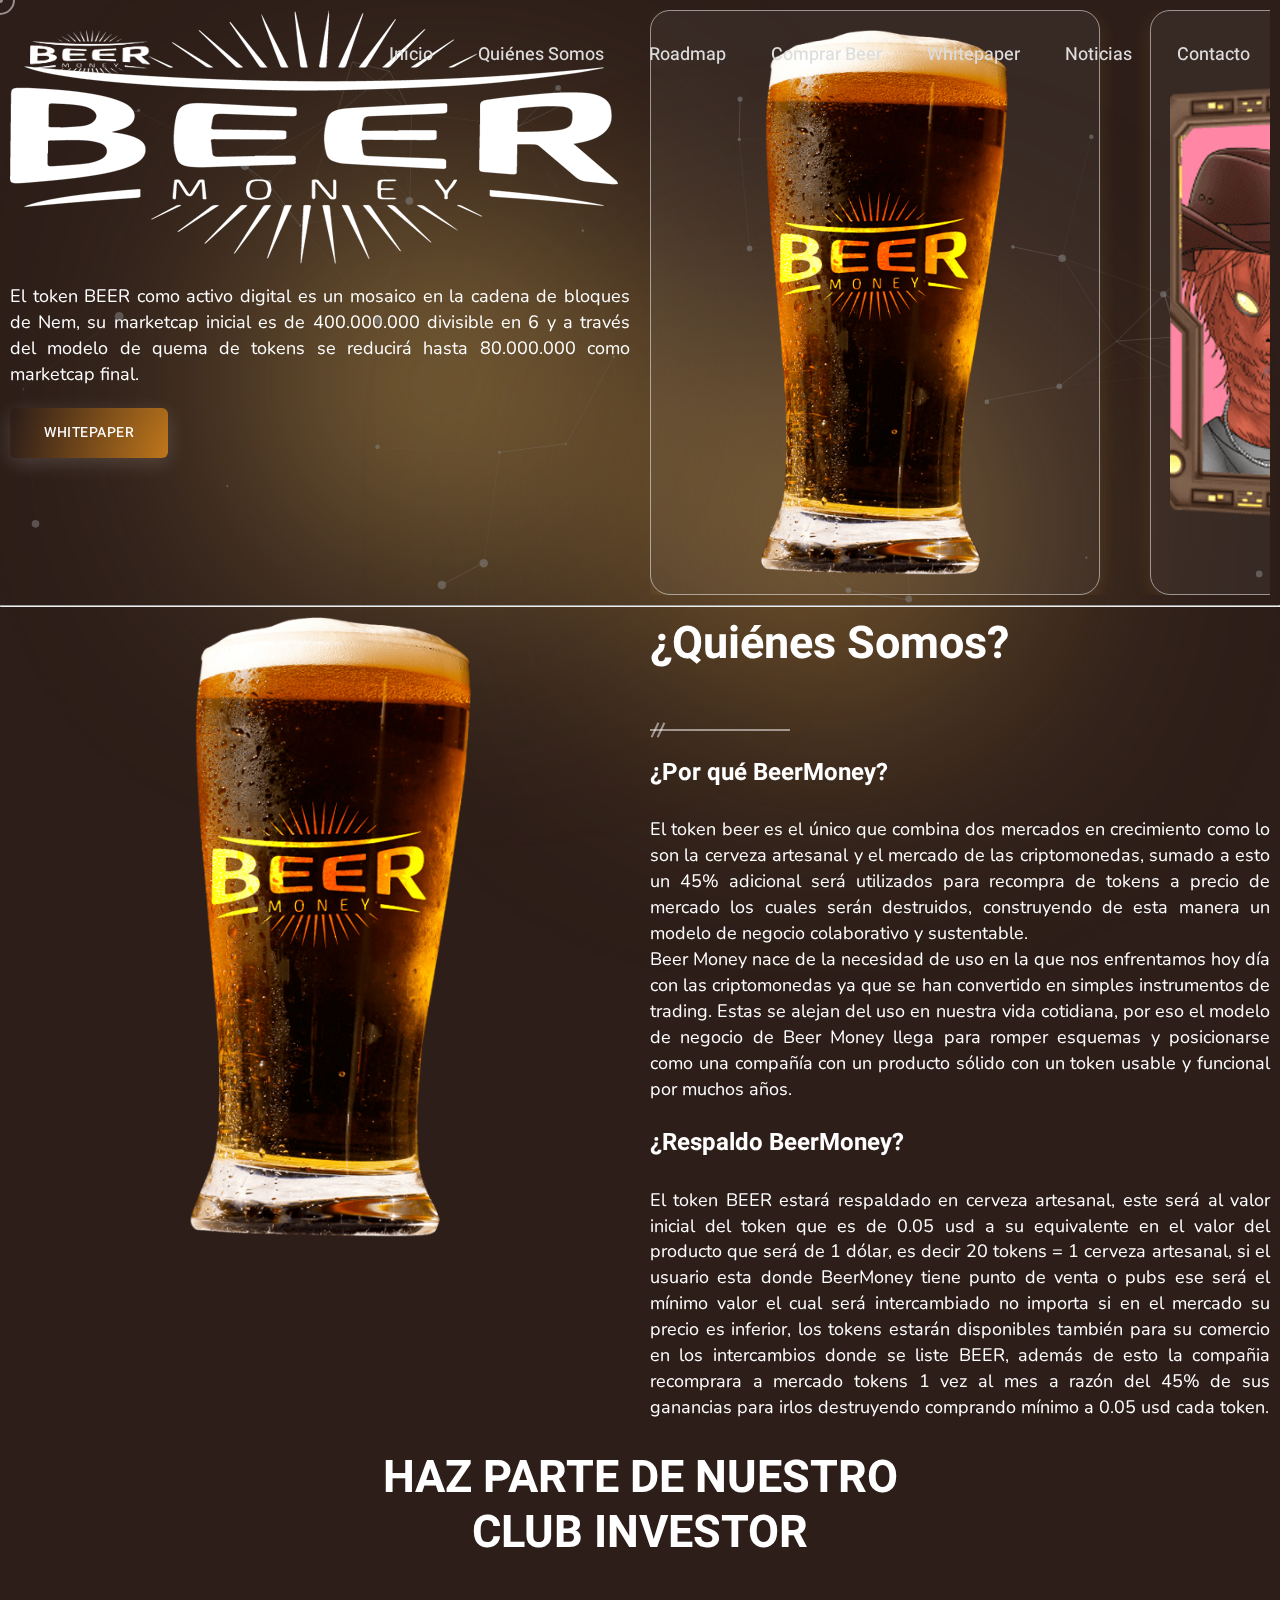
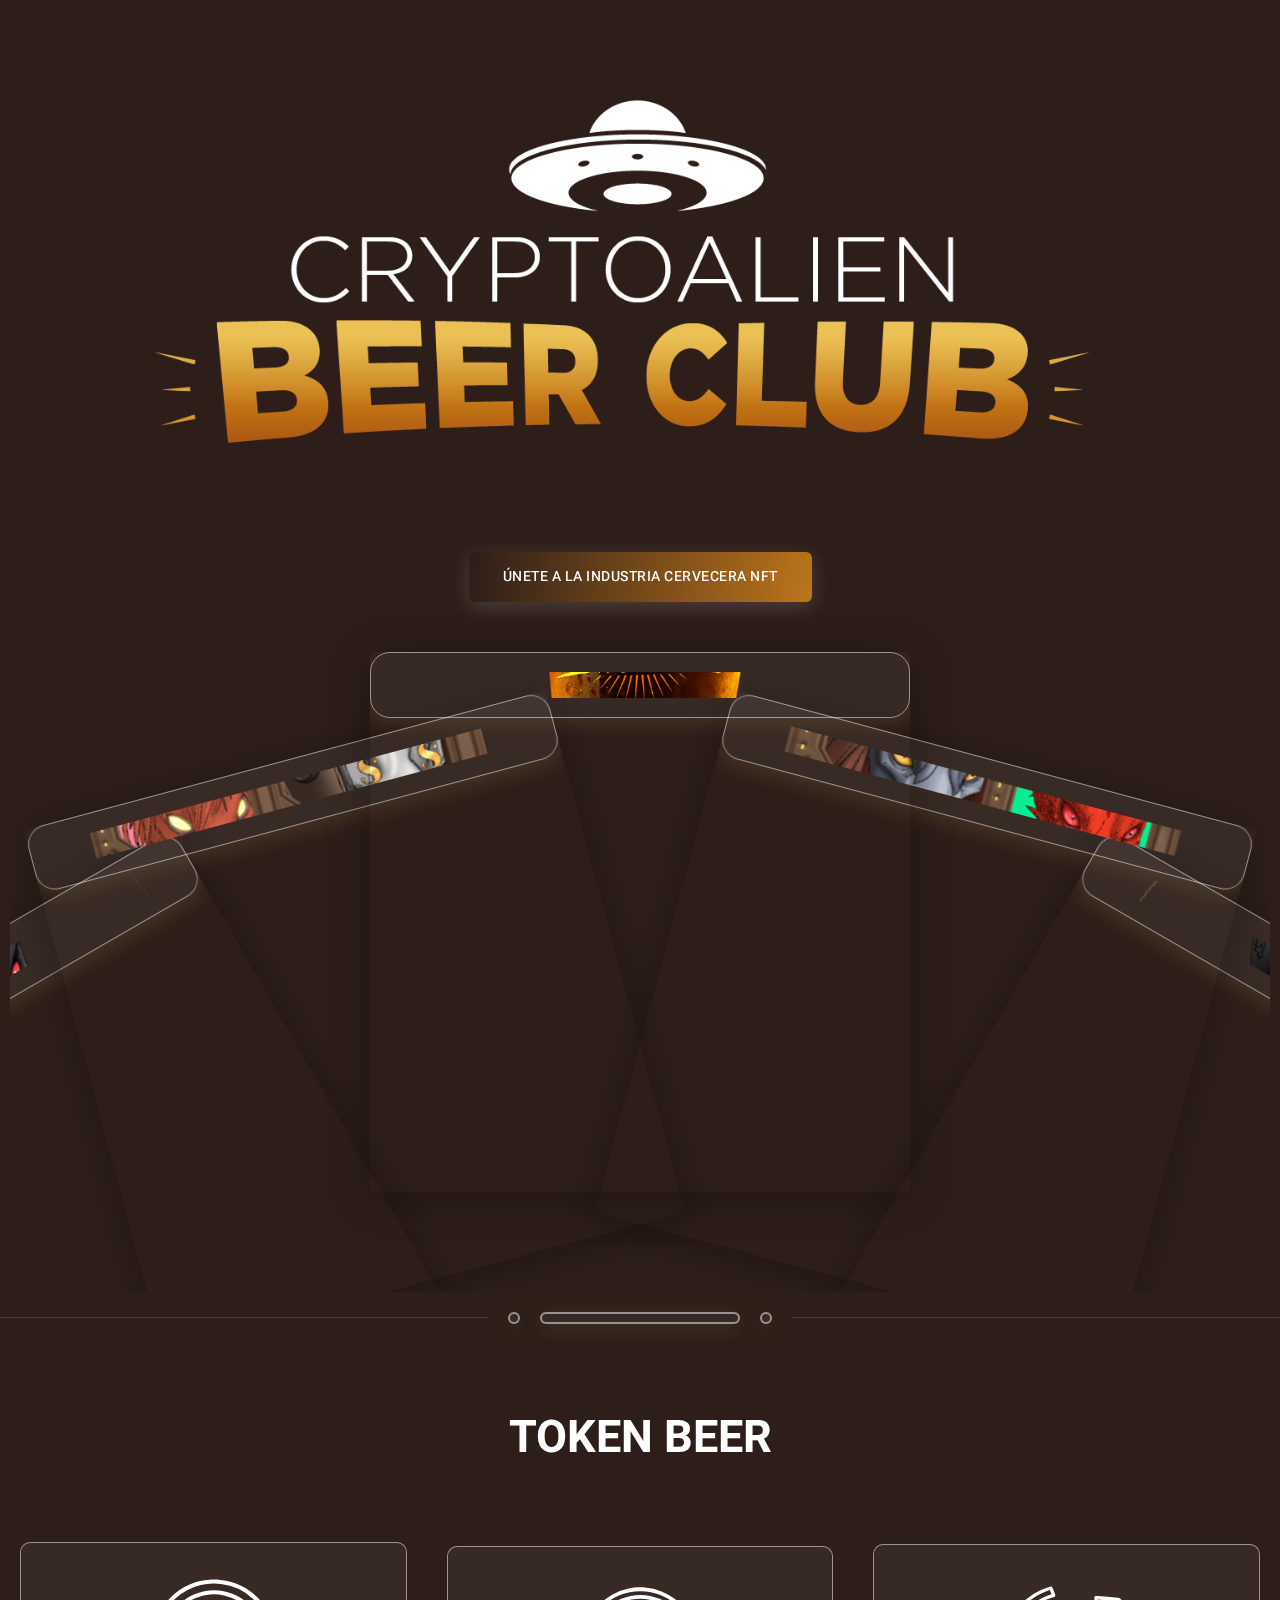
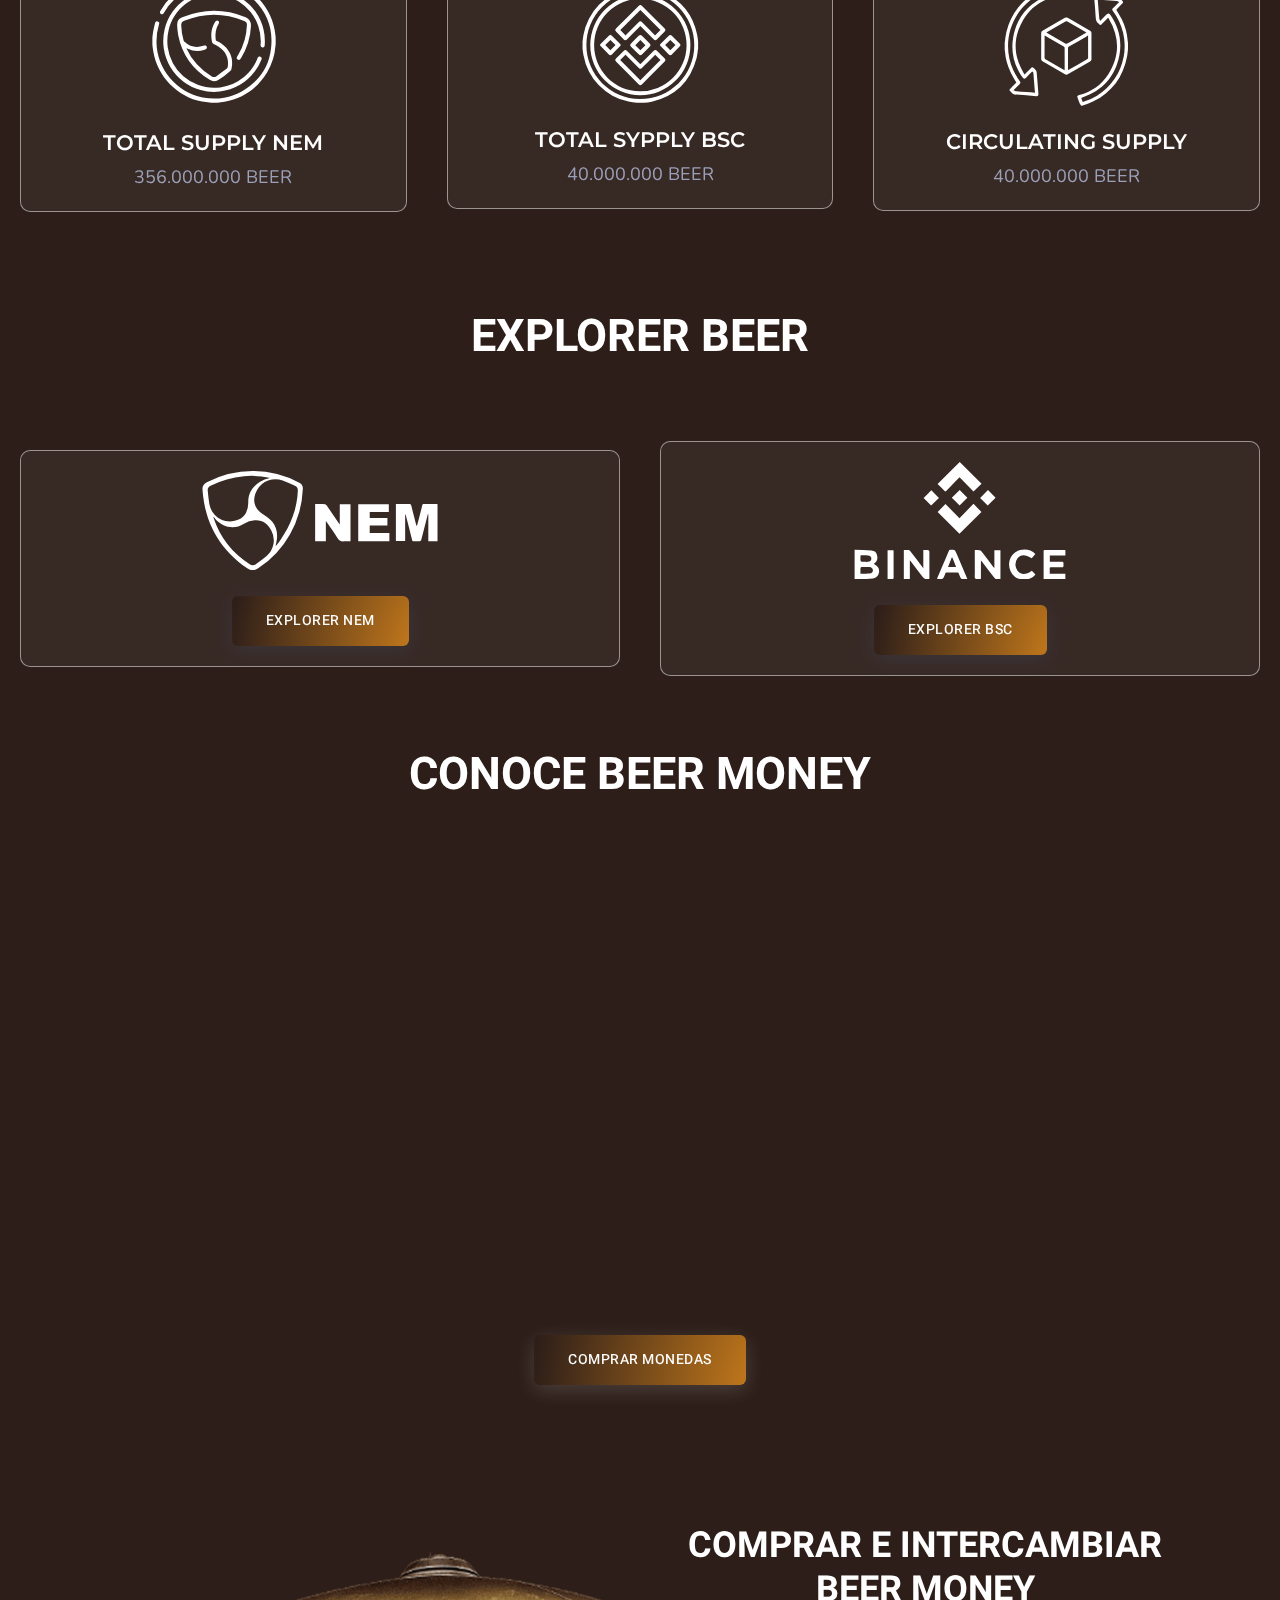
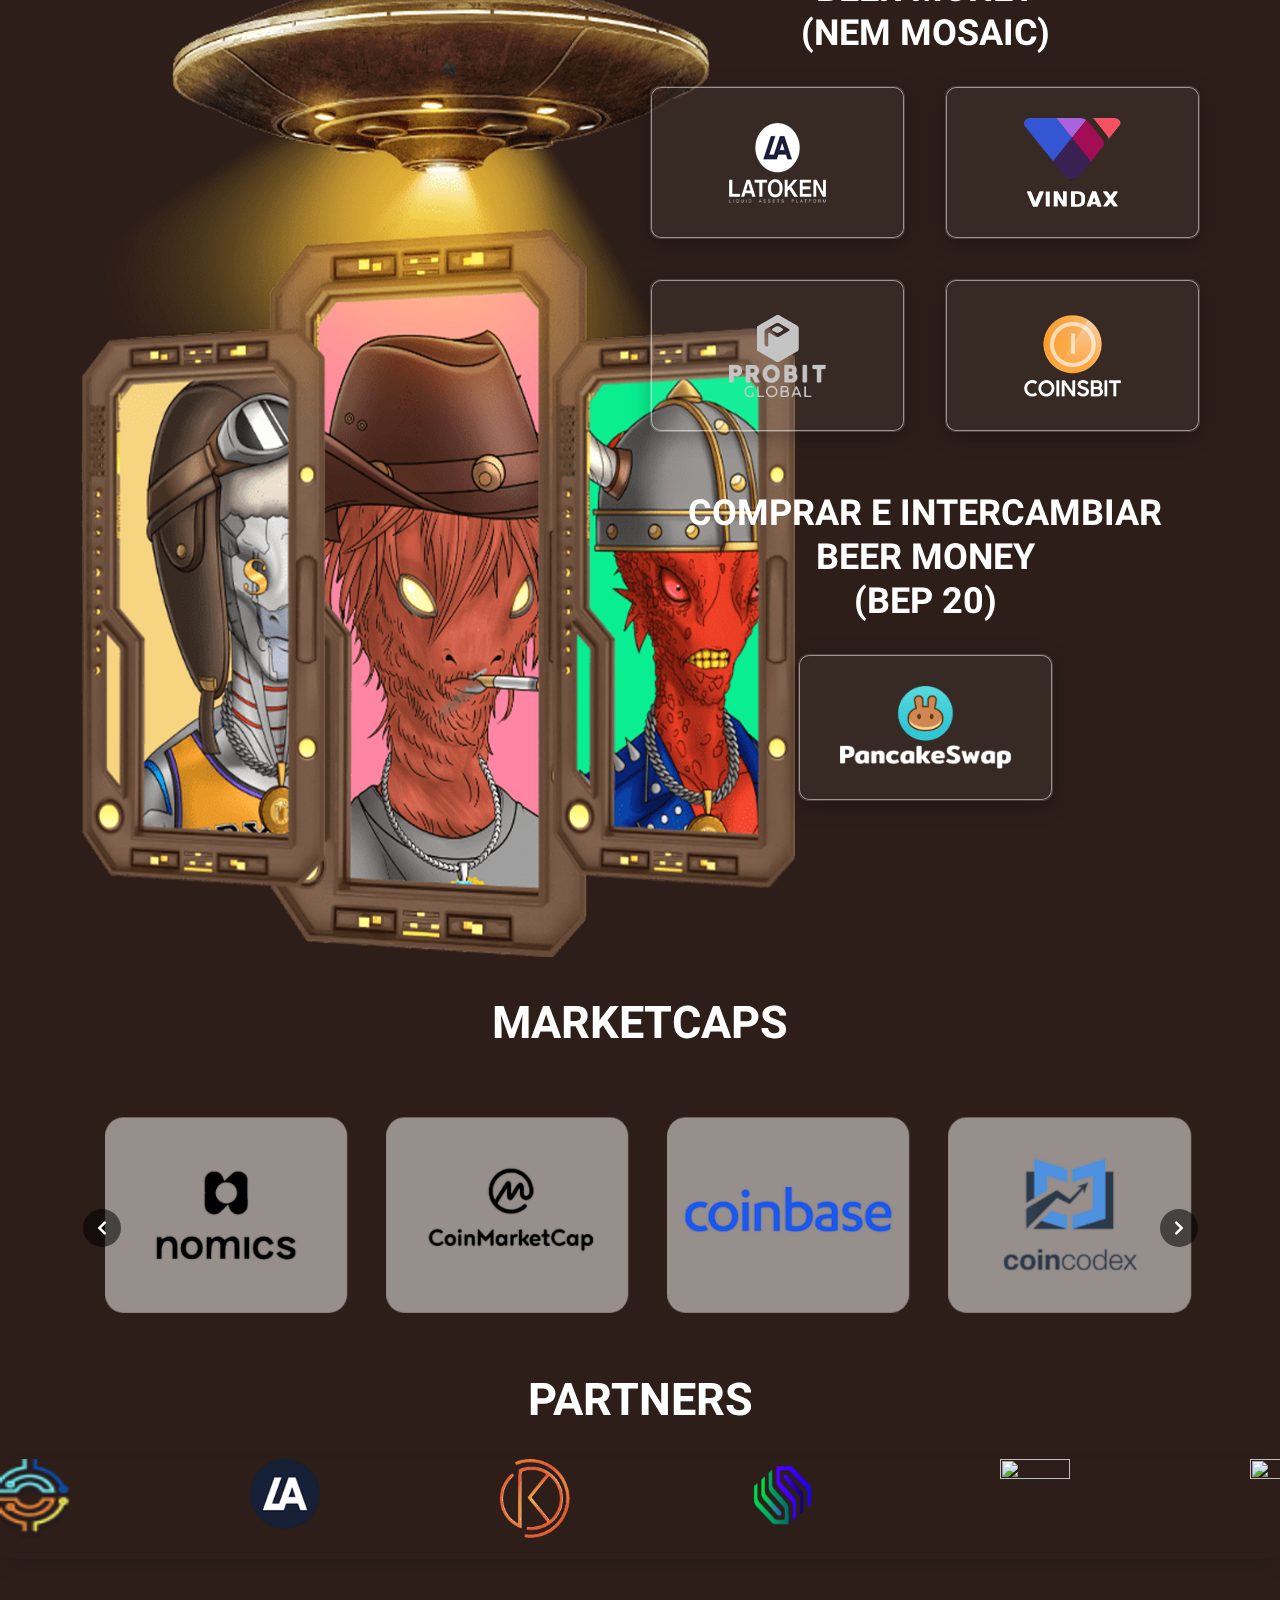
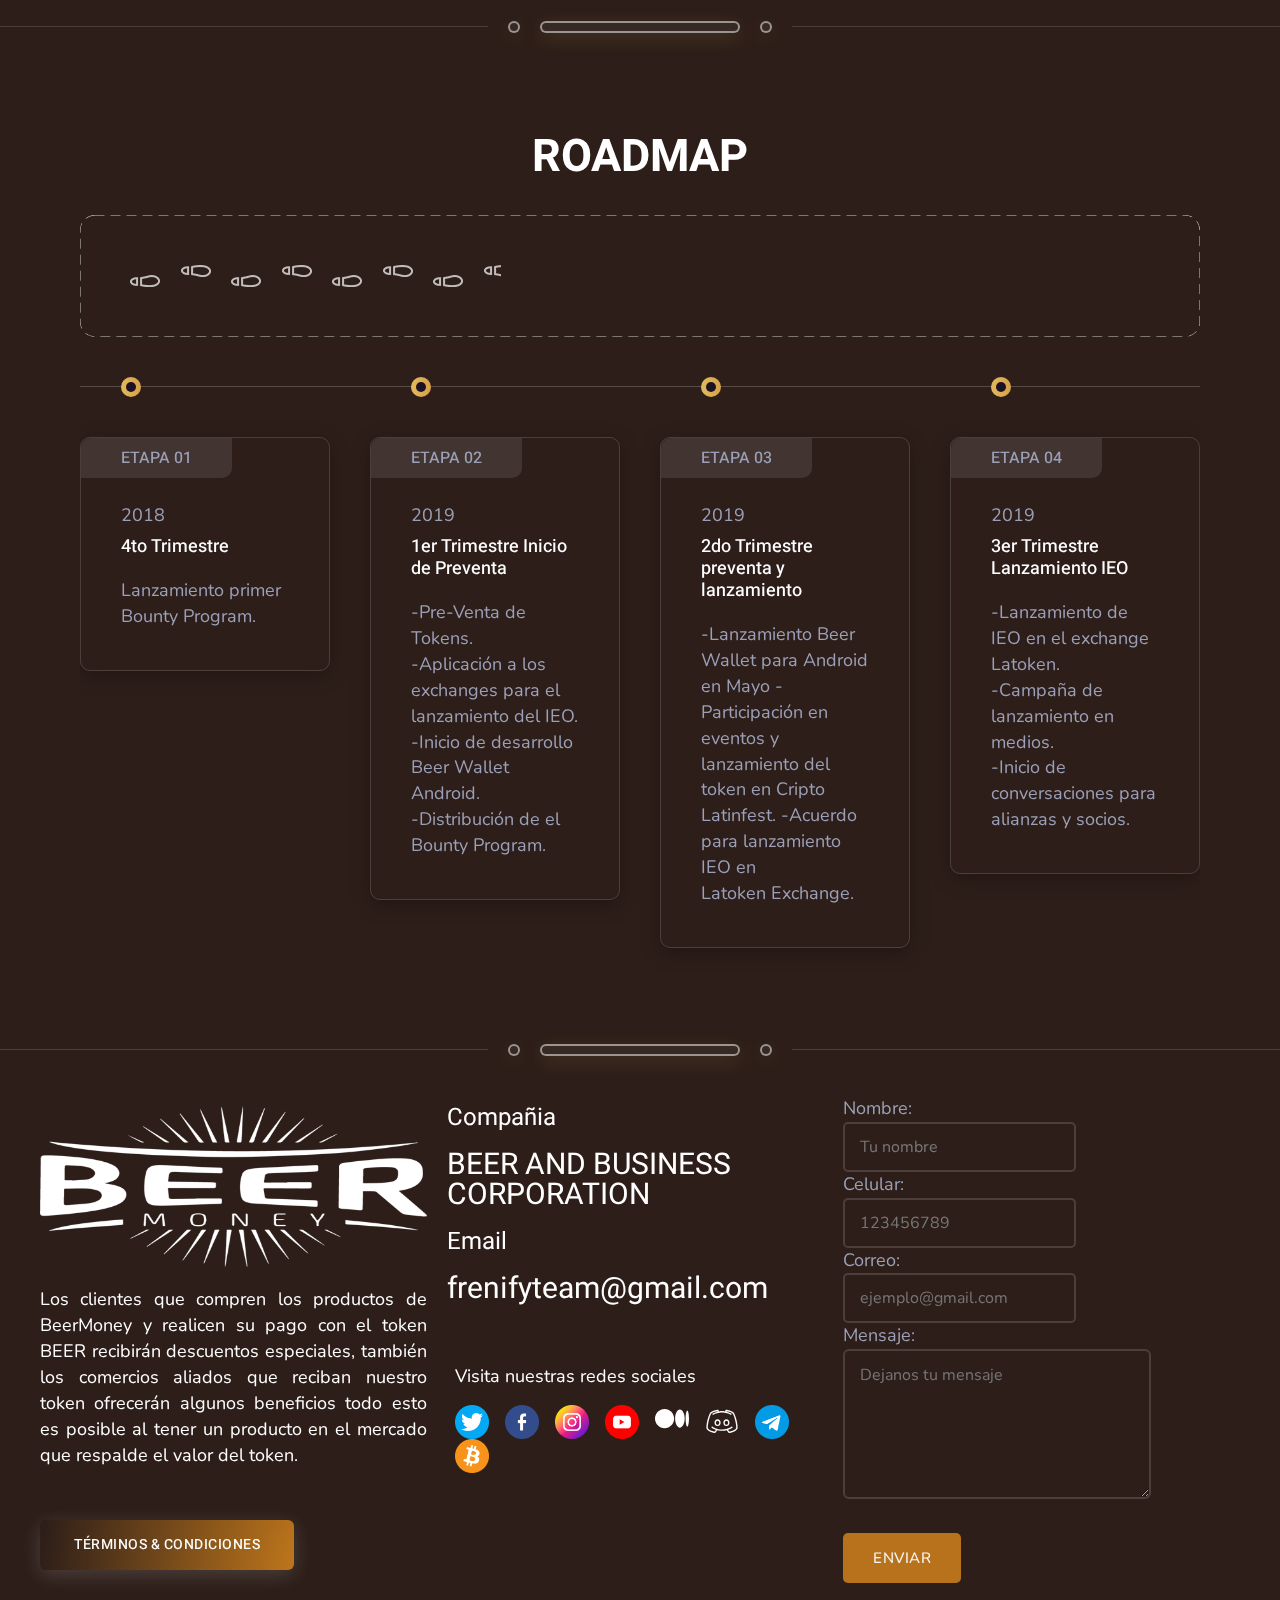
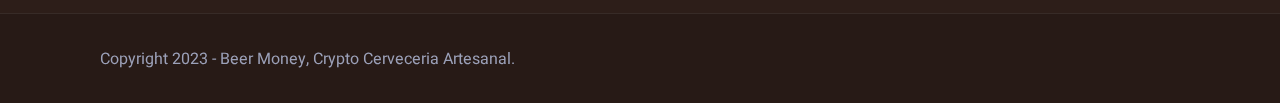
==== commit 067bae89: "Add files via upload" ====
--- a/index.html
+++ b/index.html
@@ -140,7 +140,7 @@
 			<li id="menu-item-279" class="menu-item menu-item-type-custom menu-item-object-custom menu-item-279"><a href="#about"><span class="creative_link">Quiénes Somos</span></a></li>
 			<li id="menu-item-280" class="menu-item menu-item-type-custom menu-item-object-custom menu-item-280"><a href="#roadmap"><span class="creative_link">Roadmap</span></a></li>
 			<li id="menu-item-281" class="menu-item menu-item-type-custom menu-item-object-custom menu-item-281"><a href="https://beermoneybrewing.co/"><span class="creative_link">Comprar Beer</span></a></li>
-			<li id="menu-item-281" class="menu-item menu-item-type-custom menu-item-object-custom menu-item-281"><a href="#"><span class="creative_link">Whitepaper</span></a></li>
+			<li id="menu-item-281" class="menu-item menu-item-type-custom menu-item-object-custom menu-item-281"><a href="white-paper-es.pdf" download="white-paper-es" target="_blank"><span class="creative_link">Whitepaper</span></a></li>
 			<li id="menu-item-281" class="menu-item menu-item-type-custom menu-item-object-custom menu-item-281"><a href="noticias/index.html"><span class="creative_link">Noticias</span></a></li>
 			<li id="menu-item-282" class="menu-item menu-item-type-custom menu-item-object-custom menu-item-282"><a href="#contacto"><span class="creative_link">Contacto</span></a></li>
 		</ul>
@@ -174,7 +174,7 @@
 				<li class="menu-item menu-item-type-custom menu-item-object-custom menu-item-279"><a href="#about"><span class="creative_link">Quiénes Somos</span></a></li>
 				<li class="menu-item menu-item-type-custom menu-item-object-custom menu-item-280"><a href="#roadmap"><span class="creative_link">RoadMap</span></a></li>
 				<li class="menu-item menu-item-type-custom menu-item-object-custom menu-item-281"><a href="https://beermoneybrewing.co/"><span class="creative_link">Comprar Beer</span></a></li>
-				<li class="menu-item menu-item-type-custom menu-item-object-custom menu-item-281"><a href="#"><span class="creative_link">Whitepaper</span></a></li>
+				<li class="menu-item menu-item-type-custom menu-item-object-custom menu-item-281"><a href="white-paper-es.pdf" download="white-paper-es" target="_blank"><span class="creative_link">Whitepaper</span></a></li>
 				<li class="menu-item menu-item-type-custom menu-item-object-custom menu-item-281"><a href="noticias/index.html"><span class="creative_link">Noticias</span></a></li>
 				<li class="menu-item menu-item-type-custom menu-item-object-custom menu-item-282"><a href="#contacto"><span class="creative_link">Contacto</span></a></li>
 			</ul>
@@ -215,7 +215,7 @@
 				</div>
 				<div class="elementor-element elementor-element-278ebe03 elementor-widget elementor-widget-frel-buttons" data-id="278ebe03" data-element_type="widget" data-widget_type="frel-buttons.default">
 				<div class="elementor-widget-container">
-			<div class="cons_w_wrapper"><div class="fn_cs_buttons"><a class="metaportal_fn_button" href="#" target="_blank"><span>WhitePaper</span></a></div></div>		</div>
+			<div class="cons_w_wrapper"><div class="fn_cs_buttons"><a class="metaportal_fn_button" href="white-paper-es.pdf" download="white-paper-es" target="_blank"><span>WhitePaper</span></a></div></div>		</div>
 				</div>
 					</div>
 		</div>
@@ -823,91 +823,146 @@
 								<div class="swiper-slide">
 									<div class="item">
 										<span class="icon"></span>
-										<span class="phase">Phase 01</span>
+										<span class="phase">Etapa 01</span>
 										<div class="item_in">
-											<p class="date">October 09, 2022</p>
-											<h3 class="title">Mini Game Lounch For Community</h3>
-											<p class="desc">Morbi non dignissim erat, a blandit felis. Suspendisse nec lorem vel orci varius congue ut vitae est. Nam quis tempus nisl. Fusce posuere nibh a mi molestie, sit amet ornare lectus interdum.</p>
+											<p class="date">2018</p>
+											<h3 class="title">4to Trimestre</h3>
+											<p class="desc">Lanzamiento primer Bounty Program.</p>
 										</div>
 									</div>
 								</div><div class="swiper-slide">
 									<div class="item">
 										<span class="icon"></span>
-										<span class="phase">Phase 02</span>
+										<span class="phase">Etapa 02</span>
 										<div class="item_in">
-											<p class="date">October 17, 2022</p>
-											<h3 class="title">New Set #12 is Coming Up</h3>
-											<p class="desc">Morbi non dignissim erat, a blandit felis. Suspendisse nec lorem vel orci varius congue ut vitae est. Nam quis tempus nisl. Fusce posuere nibh a mi molestie, sit amet ornare lectus interdum.</p>
+											<p class="date">2019</p>
+											<h3 class="title">1er Trimestre Inicio de Preventa</h3>
+											<p class="desc">-Pre-Venta de Tokens.
+											<BR>-Aplicación a los exchanges para el
+											lanzamiento del IEO.
+											<BR>-Inicio de desarrollo Beer Wallet Android.
+											<BR>-Distribución de el Bounty Program.</p>
 										</div>
 									</div>
 								</div><div class="swiper-slide">
 									<div class="item">
 										<span class="icon"></span>
-										<span class="phase">Phase 03</span>
+										<span class="phase">Etapa 03</span>
 										<div class="item_in">
-											<p class="date">October 20, 2022</p>
-											<h3 class="title">Metaverse 3.0 Launch</h3>
-											<p class="desc">Morbi non dignissim erat, a blandit felis. Suspendisse nec lorem vel orci varius congue ut vitae est. Nam quis tempus nisl. Fusce posuere nibh a mi molestie, sit amet ornare lectus interdum.</p>
+											<p class="date">2019</p>
+											<h3 class="title">2do Trimestre preventa y lanzamiento</h3>
+											<p class="desc">-Lanzamiento Beer Wallet para Android en Mayo
+											-Participación en eventos y lanzamiento del
+											<br>token en Cripto Latinfest.
+											-Acuerdo para lanzamiento IEO en
+											<br>Latoken Exchange.
+											</p>
 										</div>
 									</div>
 								</div><div class="swiper-slide">
 									<div class="item">
 										<span class="icon"></span>
-										<span class="phase">Phase 04</span>
+										<span class="phase">Etapa 04</span>
 										<div class="item_in">
-											<p class="date">November 11, 2022</p>
-											<h3 class="title">Female Set #2 is Coming Up</h3>
-											<p class="desc">Morbi non dignissim erat, a blandit felis. Suspendisse nec lorem vel orci varius congue ut vitae est. Nam quis tempus nisl. Fusce posuere nibh a mi molestie, sit amet ornare lectus interdum.</p>
+											<p class="date">2019</p>
+											<h3 class="title">3er Trimestre Lanzamiento IEO</h3>
+											<p class="desc">-Lanzamiento de IEO en el exchange Latoken.
+											<br>-Campaña de lanzamiento en medios.
+											<br>-Inicio de conversaciones para alianzas y socios.</p>
 										</div>
 									</div>
 								</div><div class="swiper-slide">
 									<div class="item">
 										<span class="icon"></span>
-										<span class="phase">Phase 05</span>
+										<span class="phase">Etapa 05</span>
 										<div class="item_in">
-											<p class="date">November 23, 2022</p>
-											<h3 class="title">Mini Game #3 Launch For Community</h3>
-											<p class="desc">Morbi non dignissim erat, a blandit felis. Suspendisse nec lorem vel orci varius congue ut vitae est. Nam quis tempus nisl. Fusce posuere nibh a mi molestie, sit amet ornare lectus interdum.</p>
+											<p class="date">2019</p>
+											<h3 class="title">4to Trimestre IEO, distribución y Exchange</h3>
+											<p class="desc">-Terminación de el IEO en Latoken.
+											<br>-Distribución de tokens.
+											<br>-Airdrop de Navidad a Holders.
+											<br>-Aplicación a exchanges.</p>
 										</div>
 									</div>
 								</div><div class="swiper-slide">
 									<div class="item">
 										<span class="icon"></span>
-										<span class="phase">Phase 06</span>
+										<span class="phase">Etapa 06</span>
 										<div class="item_in">
-											<p class="date">December 02, 2022</p>
-											<h3 class="title">Mini Game #4 Launch For Community</h3>
-											<p class="desc">Morbi non dignissim erat, a blandit felis. Suspendisse nec lorem vel orci varius congue ut vitae est. Nam quis tempus nisl. Fusce posuere nibh a mi molestie, sit amet ornare lectus interdum.</p>
+											<p class="date">2020</p>
+											<h3 class="title">1er Trimestre Token #BEER entra al mercado</h3>
+											<p class="desc">-Lanzamiento Airdrop y recompensas a la comunidad.
+											<br>- Entrada al mercado.
+											<br>- Listado en Vindax Exchange 10 de Febrero.
+											<br>- Listado en Coincodex, Coingecko y Marketcaps.</p>
 										</div>
 									</div>
 								</div><div class="swiper-slide">
 									<div class="item">
 										<span class="icon"></span>
-										<span class="phase">Phase 07</span>
+										<span class="phase">Etapa 07</span>
 										<div class="item_in">
-											<p class="date">January 14, 2023</p>
-											<h3 class="title">Mini Game #5 Launch For Community</h3>
-											<p class="desc">Morbi non dignissim erat, a blandit felis. Suspendisse nec lorem vel orci varius congue ut vitae est. Nam quis tempus nisl. Fusce posuere nibh a mi molestie, sit amet ornare lectus interdum.</p>
+											<p class="date">2020</p>
+											<h3 class="title">2do Trimestre Exchange Coinmarketcap - COVID19</h3>
+											<p class="desc">-Listado en Whitebit Exchange 1 de Abril.
+											<br>-Listado en Latoken Exchange 7 de Mayo.
+											<br>-Listado en Coinmarketcap 11 de Mayo.
+											<br>-Desarrollo Beer Wallet IOS.</p>
 										</div>
 									</div>
 								</div><div class="swiper-slide">
 									<div class="item">
 										<span class="icon"></span>
-										<span class="phase">Phase 08</span>
+										<span class="phase">Etapa 08</span>
 										<div class="item_in">
-											<p class="date">January 28, 2023</p>
-											<h3 class="title">Mini Game #6 Launch For Community</h3>
-											<p class="desc">Morbi non dignissim erat, a blandit felis. Suspendisse nec lorem vel orci varius congue ut vitae est. Nam quis tempus nisl. Fusce posuere nibh a mi molestie, sit amet ornare lectus interdum.</p>
+											<p class="date">2020</p>
+											<h3 class="title">3er Trimestre Exchanges y Wallet</h3>
+											<p class="desc">-Aplicación y listado a 3 intercambios.
+											-Entrada al mercado Asiático.
+											-Lanzamiento Beer Wallet IOS.
+											-Lanzamiento Airdrop #2 a la comunidad.
+											- Lanzamiento programa de Staking para holders
+											-Roadmap 2.0.</p>
 										</div>
 									</div>
 								</div><div class="swiper-slide">
 									<div class="item">
 										<span class="icon"></span>
-										<span class="phase">Phase 09</span>
+										<span class="phase">Etapa 09</span>
 										<div class="item_in">
-											<p class="date">February 12, 2023</p>
-											<h3 class="title">Mini Game #7 Launch For Community</h3>
-											<p class="desc">Morbi non dignissim erat, a blandit felis. Suspendisse nec lorem vel orci varius congue ut vitae est. Nam quis tempus nisl. Fusce posuere nibh a mi molestie, sit amet ornare lectus interdum.</p>
+											<p class="date">2020</p>
+											<h3 class="title">4to Trimestre producto</h3>
+											<p class="desc">-Nuevo sitio web dedicado 100% al producto.
+											<br>-Concepto de marca.
+											<br>-Lanzamiento Bountry Program #2.
+											<br>-Inicio prueba piloto de pagos en comercios.
+											<br>-Listado en 2 intercambios.
+											<br>-Entrada al mercado Koreano.</p>
+										</div>
+									</div>
+								</div><div class="swiper-slide">
+									<div class="item">
+										<span class="icon"></span>
+										<span class="phase">Etapa 10</span>
+										<div class="item_in">
+											<p class="date">2021</p>
+											<h3 class="title">1er Trimestre 2021 producción</h3>
+											<p class="desc">-Inicio producción Cerveza Artesanal.
+											<br>-Evento de lanzamiento.
+											<br>-Apertura de mercado.
+											</p>
+										</div>
+									</div>
+								</div><div class="swiper-slide">
+									<div class="item">
+										<span class="icon"></span>
+										<span class="phase">Etapa 11</span>
+										<div class="item_in">
+											<p class="date">2021</p>
+											<h3 class="title">2do Trimestre tranzabilidad</h3>
+											<p class="desc">-Implementación tranzabilidad a la cadena de suministros.
+											<br>-Desarrollo de modelo de negocios.
+											<br>-Inicio de desarrollo de Beer Wallet fase 2.</p>
 										</div>
 									</div>
 								</div>
@@ -948,7 +1003,9 @@
 				<div class="elementor-widget-container">
 					<p style="text-align:justify; color:white;">
 							Los clientes que compren los productos de BeerMoney y realicen su pago con el token BEER recibirán descuentos especiales, también los comercios aliados que reciban nuestro token ofrecerán algunos beneficios todo esto es posible al tener un producto en el mercado que respalde el valor del token.
-							</p>						</div>
+							</p><br><br>
+							<div class="cons_w_wrapper"><div class="fn_cs_buttons"><a class="metaportal_fn_button" href="beer-money.pdf" download="beer-money" target="_blank"><span>Términos & Condiciones</span></a></div></div>						
+					</div>
 				</div>
 					</div>
 		</div>
